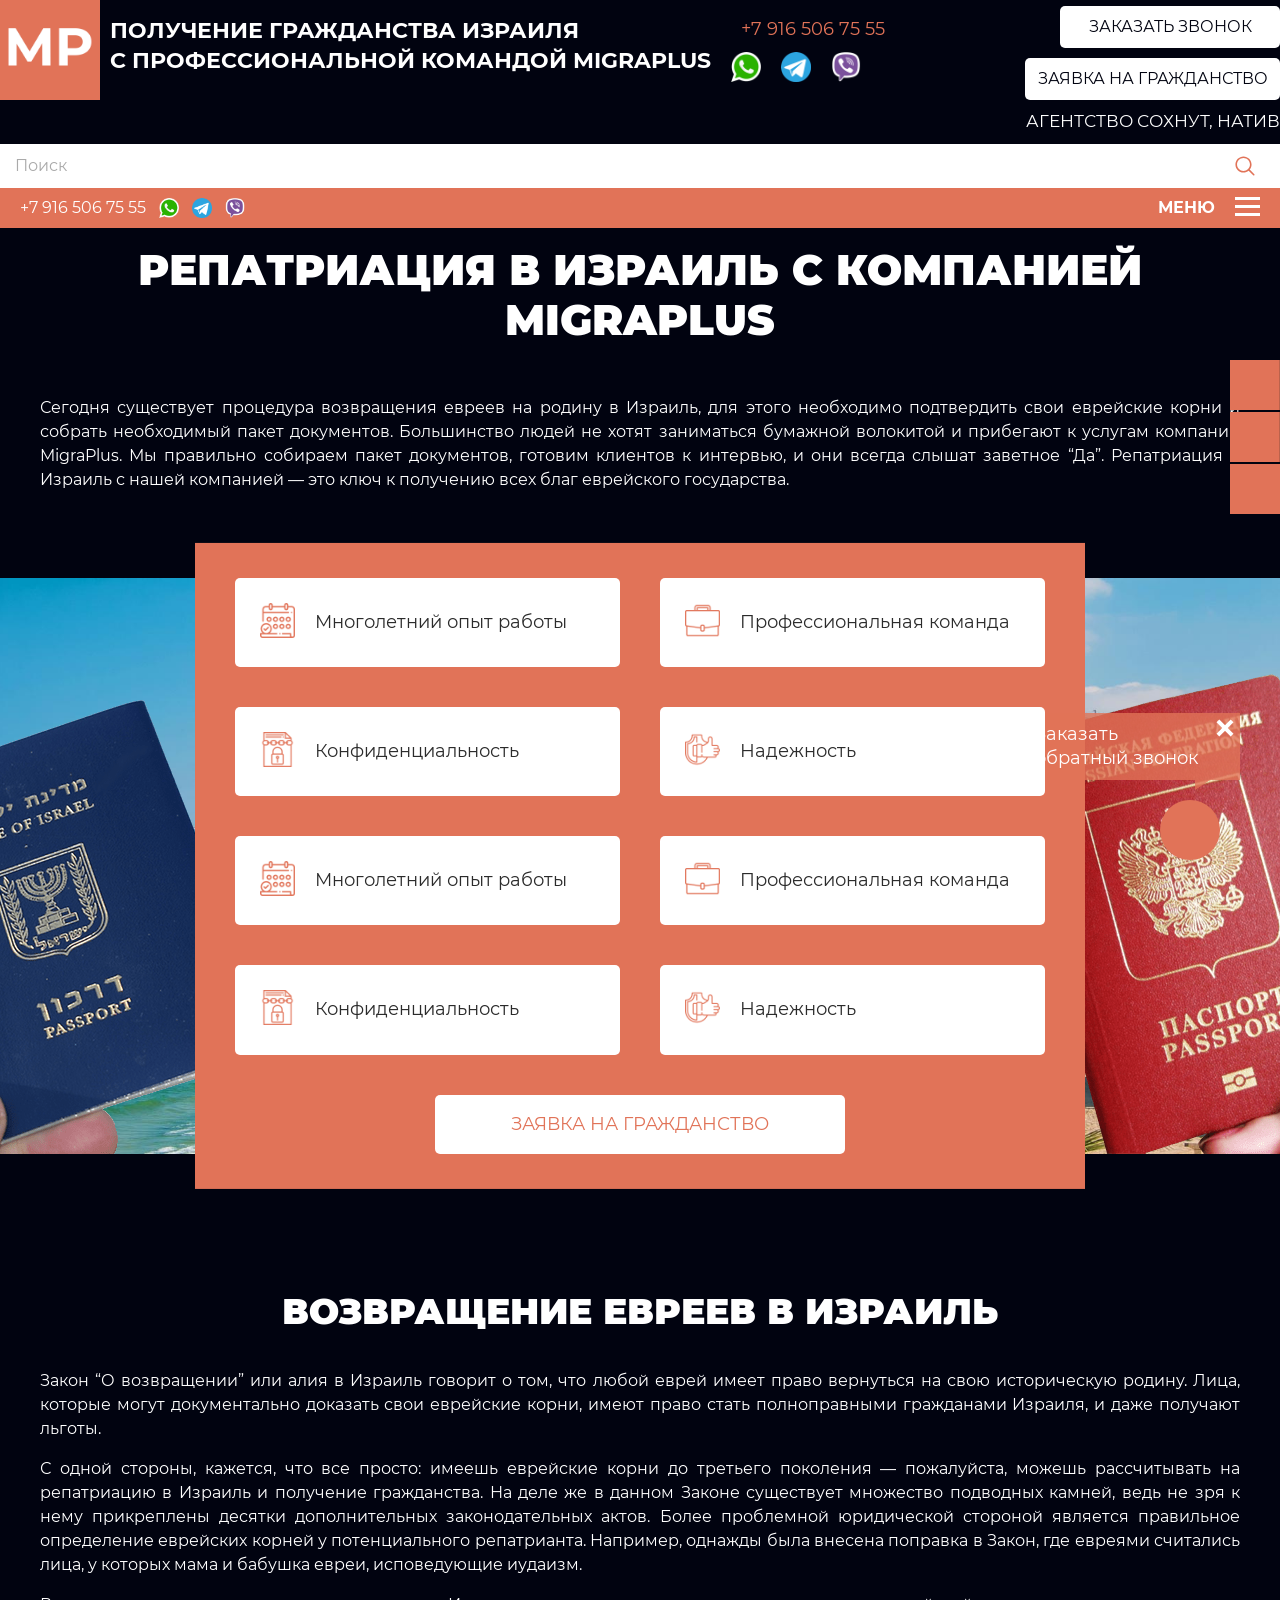
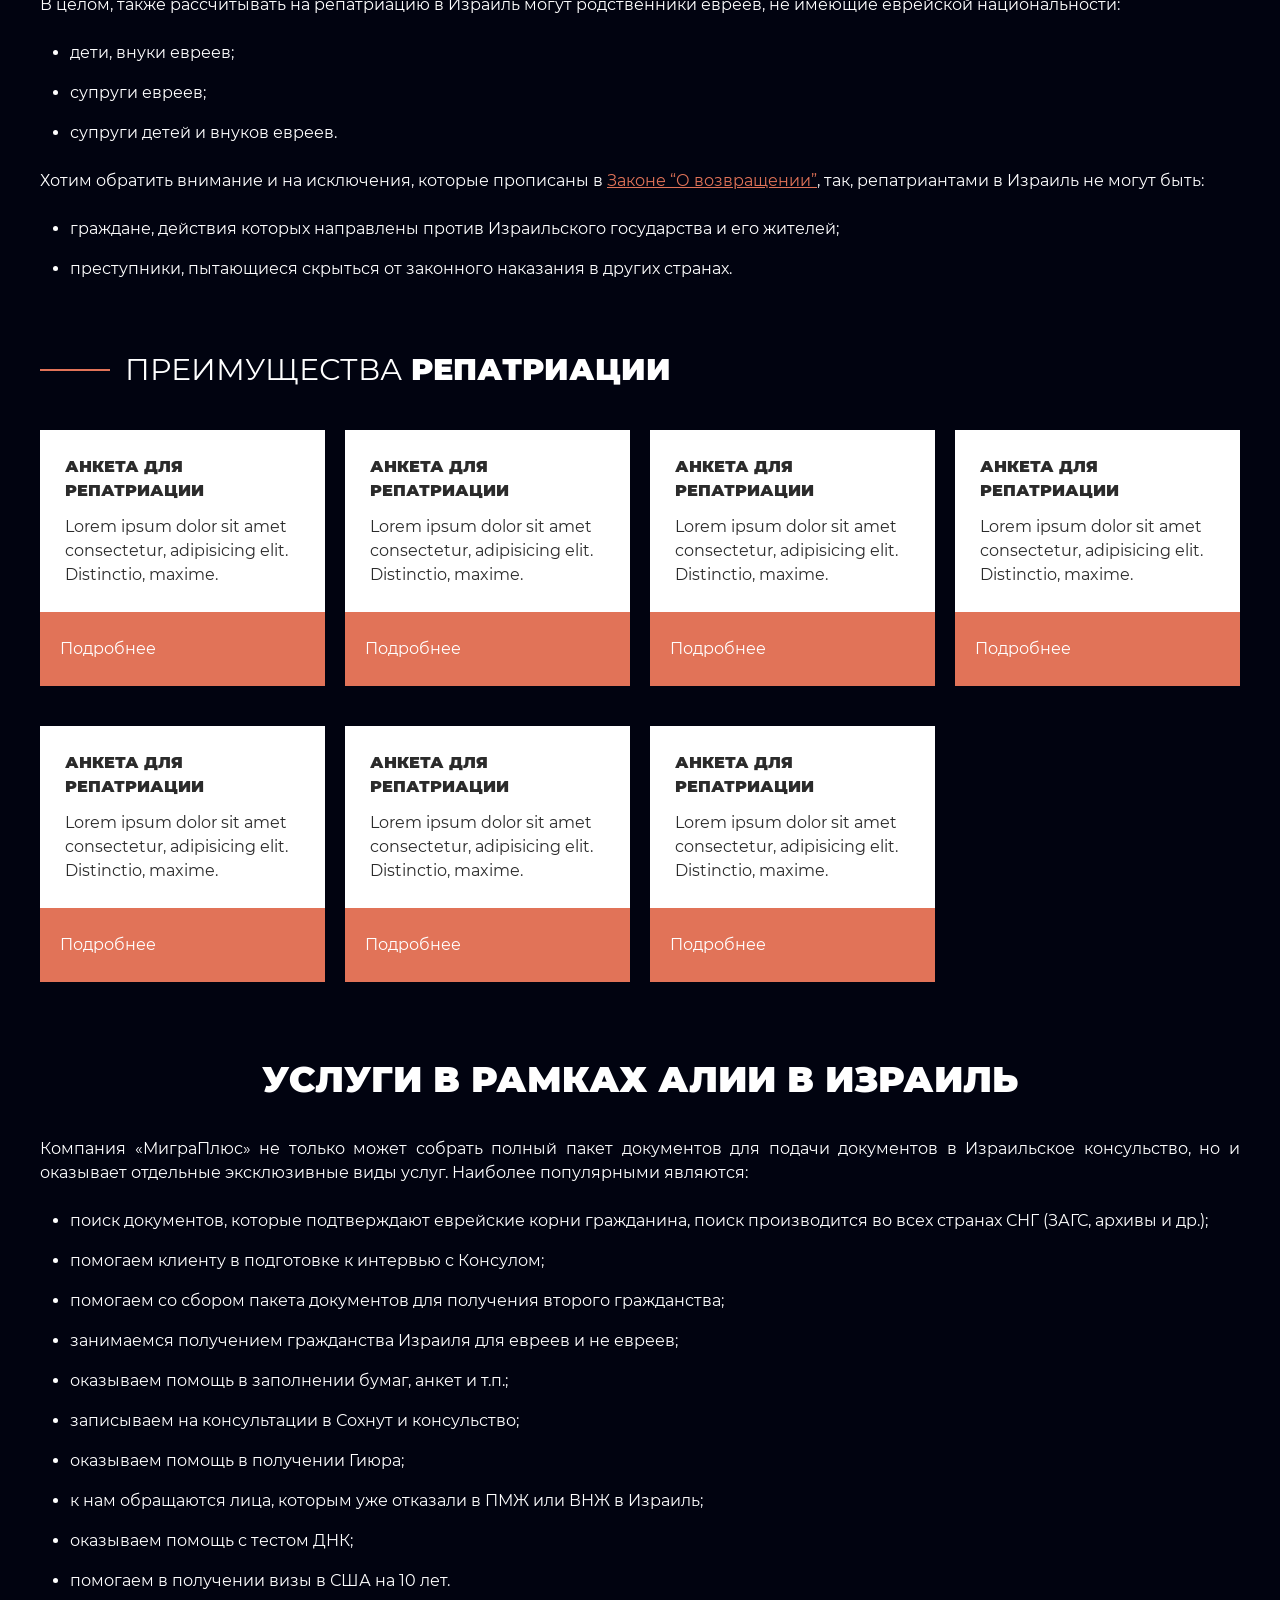
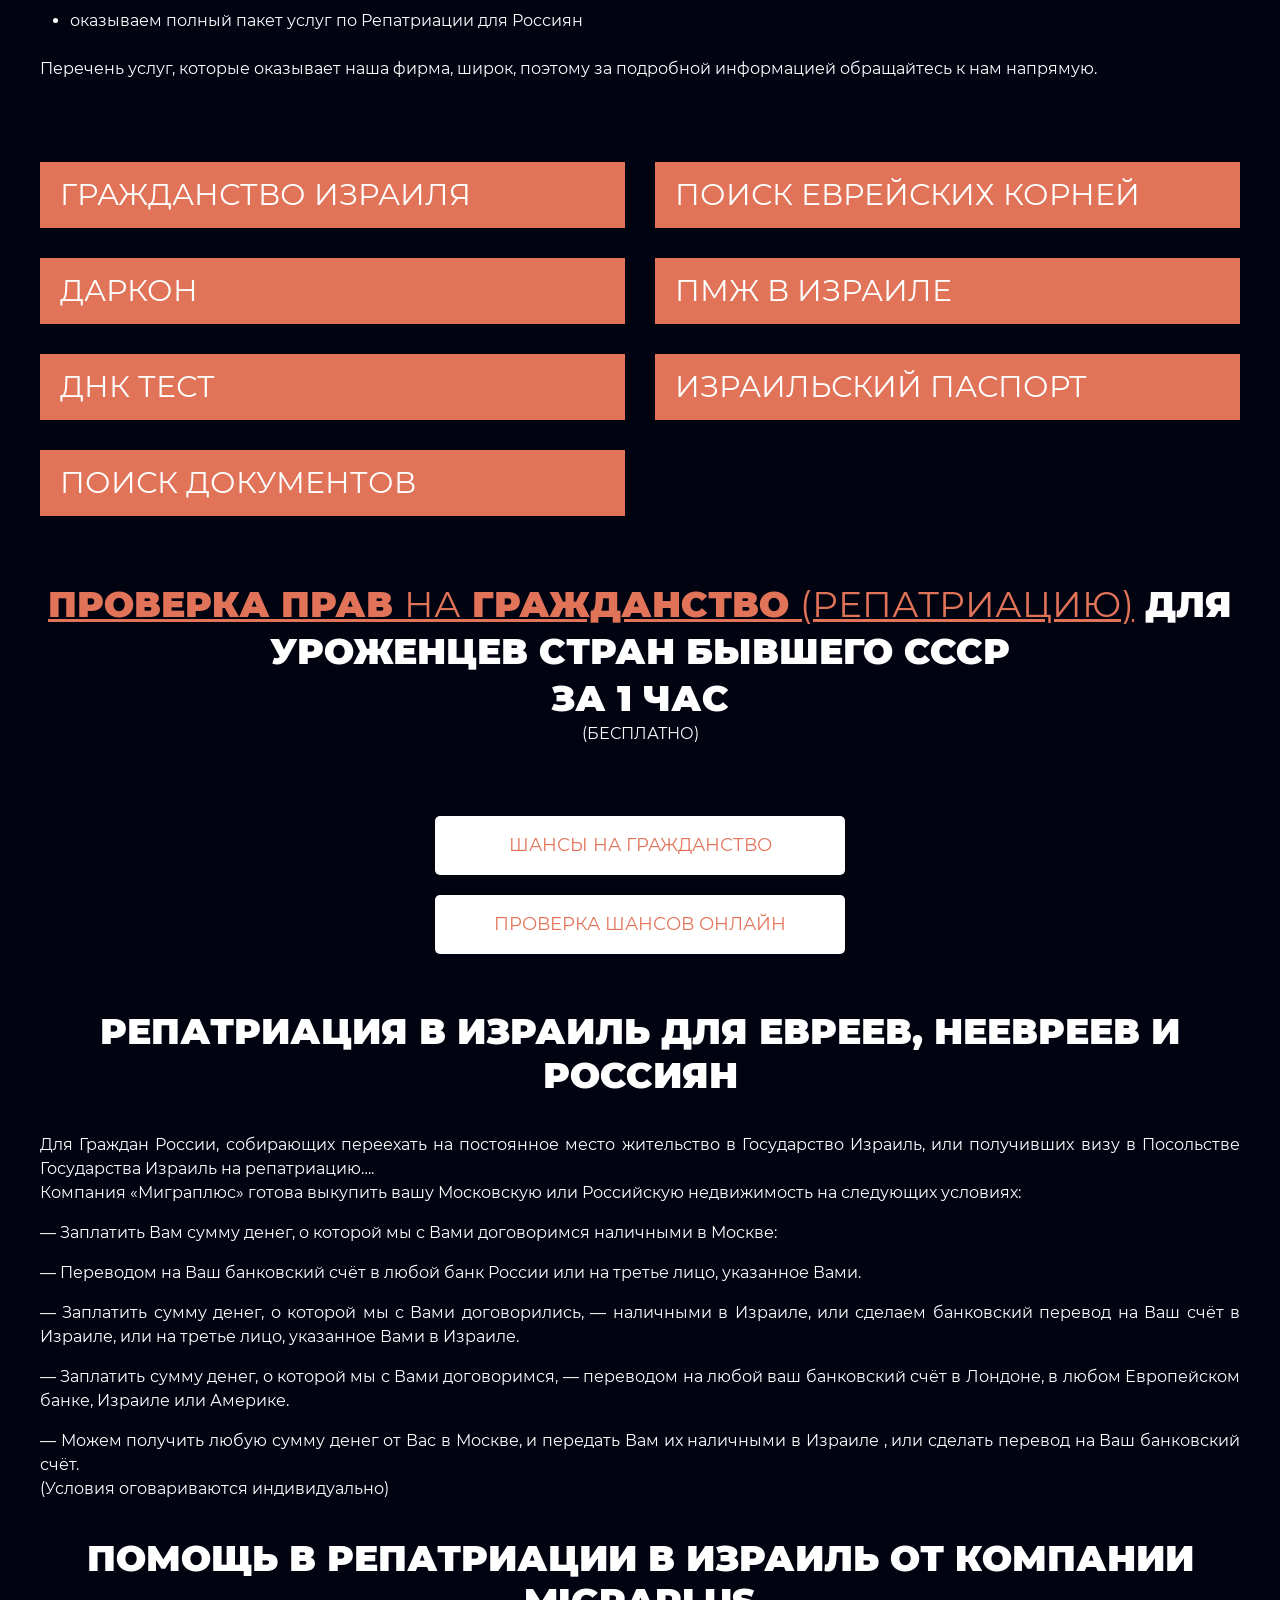
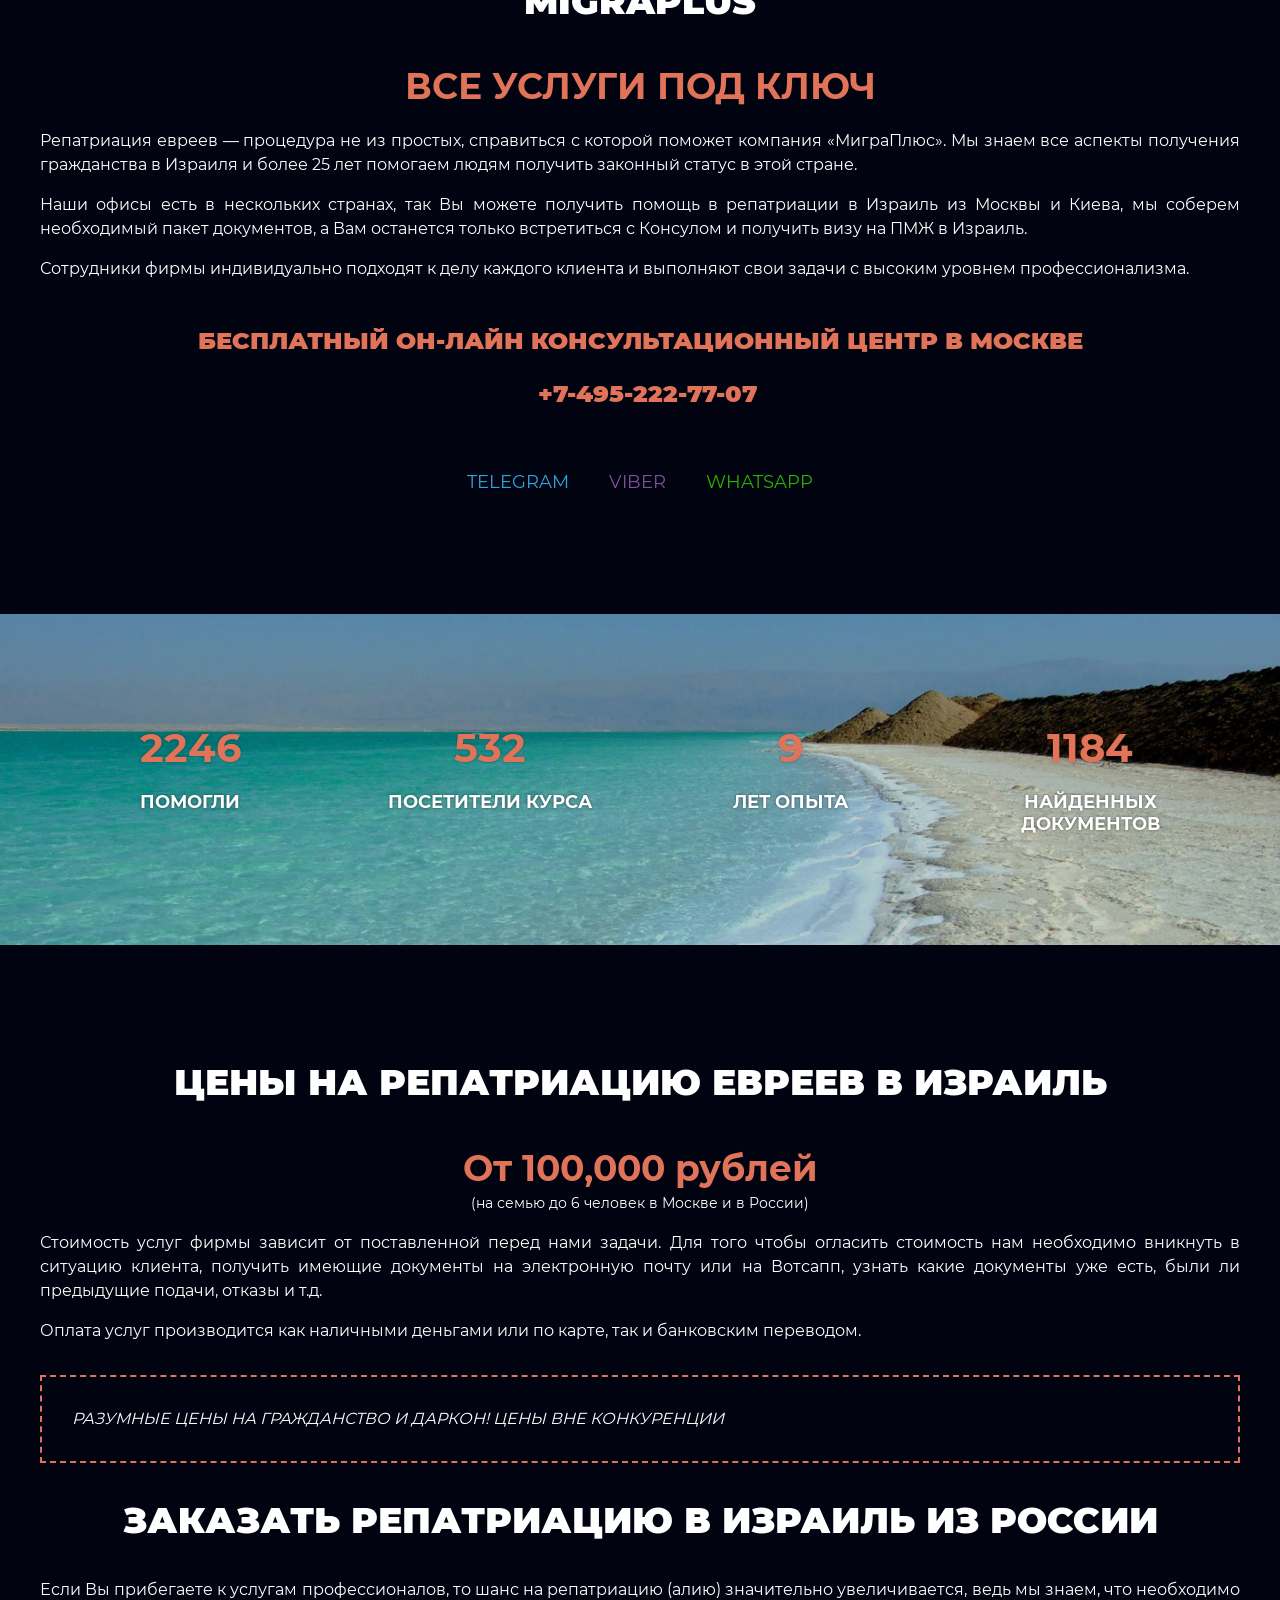
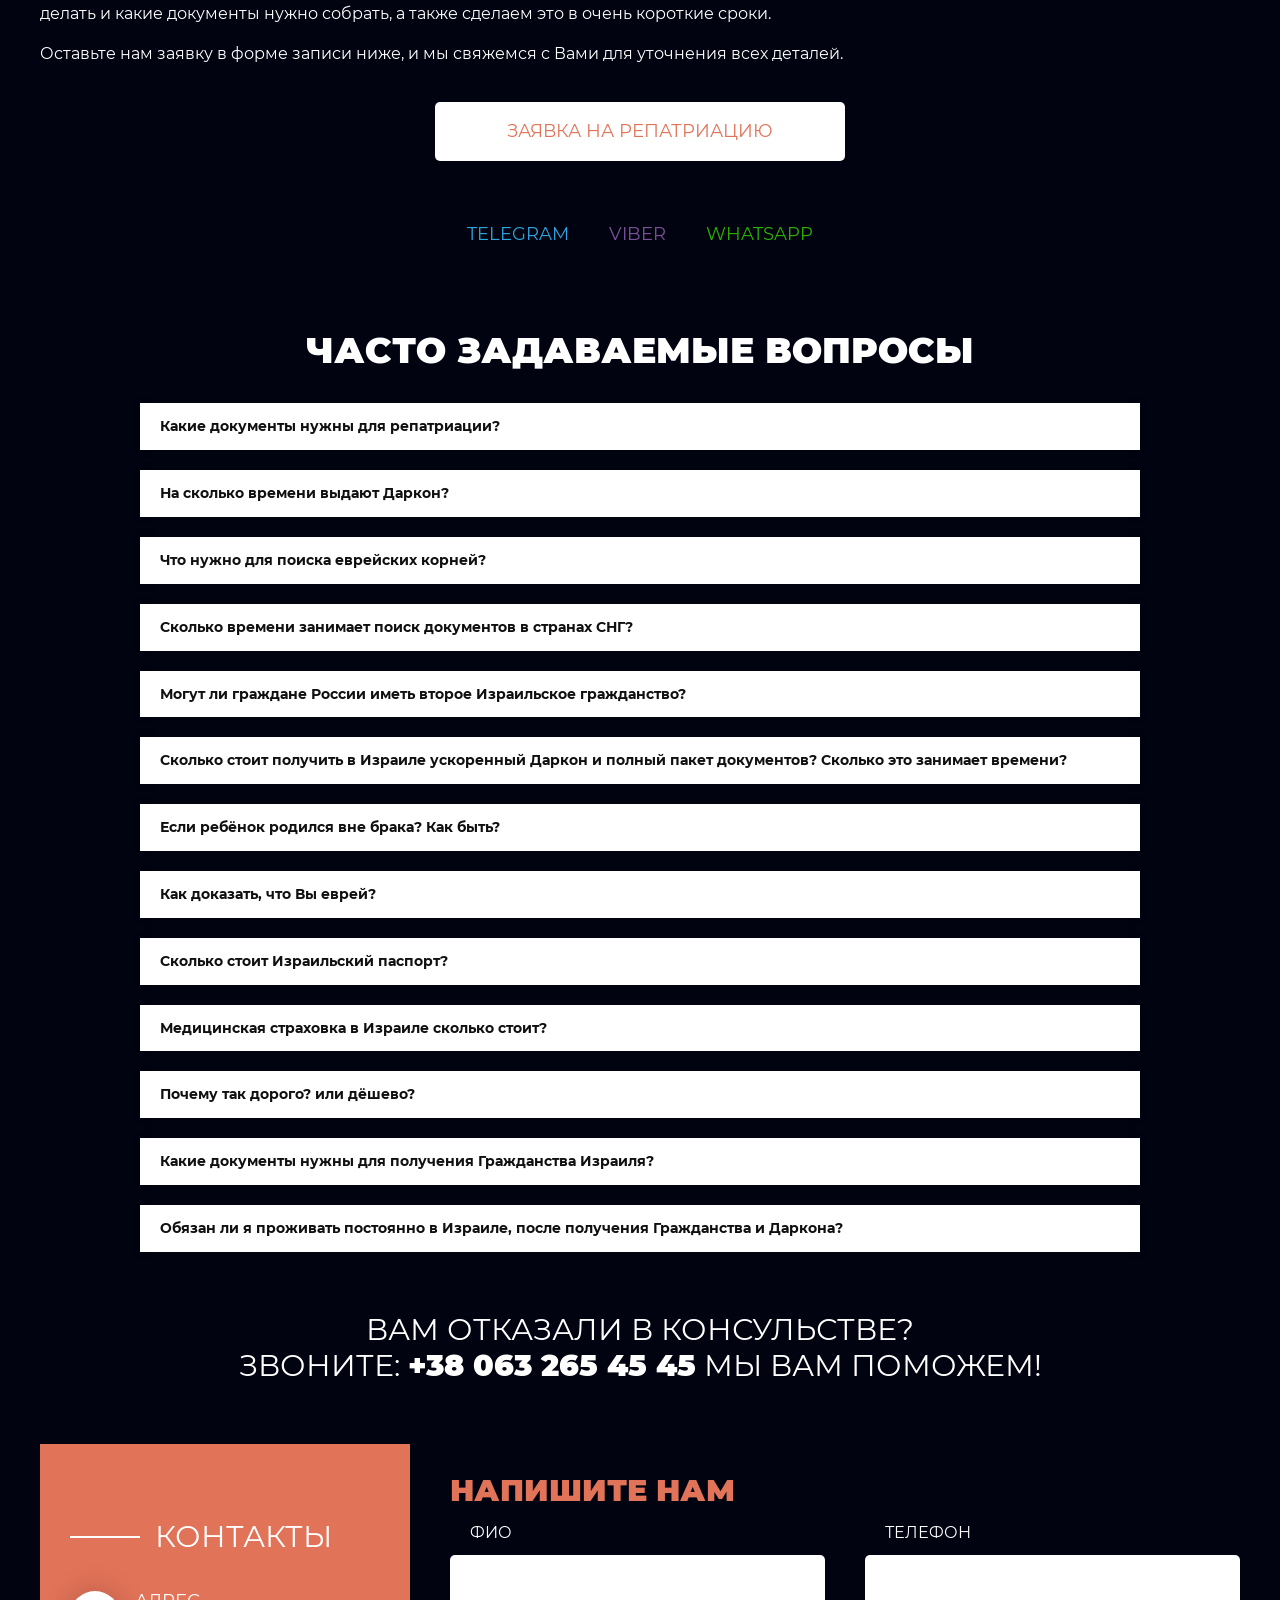
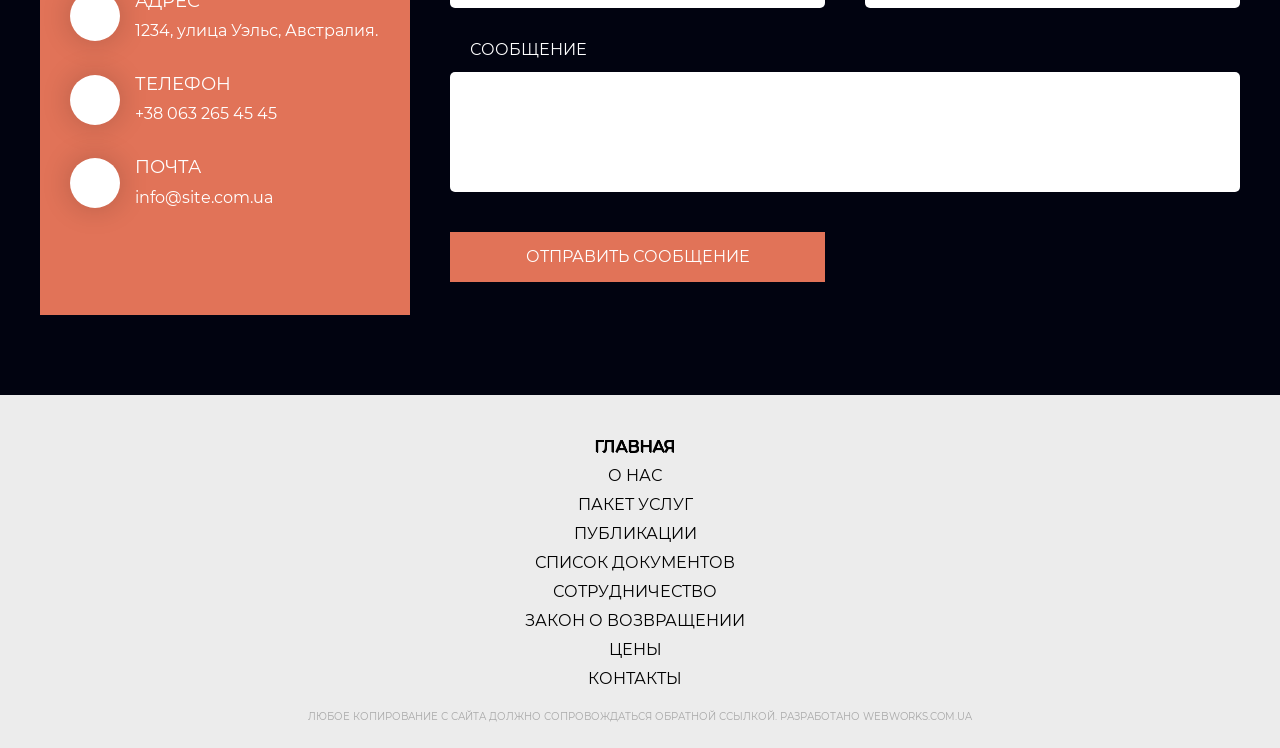
==== main-news.html @ fb709799 "update" ====
<!DOCTYPE html>
<html lang="en">
<head>
<meta charset="UTF-8">
<meta name="viewport" content="width=device-width, initial-scale=1, maximum-scale=1">
<title>Гражданство Израиля</title>
<link rel="stylesheet" href="fonts/fonts.css">
<link rel="stylesheet" href="style.css">
</head>
<body>
<header class="main-header">
    <div class="main-header--fixed">
        <div class="container container--inner header__static">
            <div class="main-header__holder">

                <div class="main-header__logo">
                    <div class="main-header__img"><img src="favicon.png" alt=""></div>
                    <div class="main-header__text">
                        <p class="main-header__title">Получение гражданства Израиля</p>
                        <p class="main-header__title">С профессиональной командой MigraPlus</p>
                    </div>
                </div>
                <div class="main-header__phone">
                    <div class="main-header__icon">
                        <div class="main-header__box">
                            <i class="fas fa-phone-alt" aria-hidden="true"></i>
                        </div>
                        <a href="" class="main-header__data">+7 916 506 75 55</a>
                    </div>
                    <div class="main-header__phone--social">
                        <a href=""><img src="img/whatsapp.png" alt="whatsapp"></a>
                        <a href=""><img src="img/telegram.png" alt="telegram"></a>
                        <a href=""><img src="img/viber.png" alt="viber"></a>
                        <!-- <p>+44-744-555-44-15</p> -->
                    </div>
                </div>
                <div class="main-header__btns">
                    <p class="main-header__subtitle mobile__visible">Агентство <a href="">сохнут</a>, <a href="">натив</a></p>
                    <button class="main-header__call">Заказать звонок</button>
                    <button class="main-header__request">Заявка на гражданство</button>
                </div>
                <div class="main-header__content">
                    <p class="main-header__subtitle mobile__hide">Агентство <a href="">сохнут</a>, <a href="">натив</a></p>
                    <form class="main-header__search">
                        <div class="main-header__search-wrap">
                            <input class="main-header__input" placeholder="Поиск" type="search" name="s" id="s">
                            <button class="main-header__search-btn"></button>
                        </div>
                        <ul class="main-header__search--list">
                            <li><a href="">Lorem ipsum dolor sit amet.</a></li>
                            <li><a href="">Lorem ipsum dolor sit amet.</a></li>
                            <li><a href="">Lorem ipsum dolor sit amet.</a></li>
                            <li><a href="">Lorem ipsum dolor sit amet.</a></li>
                            <li><a href="">Lorem ipsum dolor sit amet Lorem ipsum dolor sit amet.</a></li>
                            <li><a href="">Lorem ipsum dolor sit amet.</a></li>
                            <li><a href="">Lorem ipsum dolor sit amet.</a></li>
                            <li><a href="">Lorem ipsum dolor sit amet.</a></li>
                            <li><a href="">Lorem ipsum dolor sit amet.</a></li>
                            <li><a href="">Lorem ipsum dolor sit amet.</a></li>
                            <li><a href="">Lorem ipsum dolor sit amet.</a></li>
                        </ul>
                    </form>
                </div>

            </div>
        </div>

        <div class="main-header__navigation">
            <div class="container container--inner">
                <div class="main-header__wrap">
                    <div class="main-header__menu">
                        <div class="menu__social">
                            <a href="" class="menu__social--phone">
                                <i class="fas fa-phone-alt" aria-hidden="true"></i>
                                <span>+7 916 506 75 55</span>
                            </a>
                            <a href="" class="menu__social--mes"><img src="img/whatsapp.png" alt="whatsapp"></a>
                            <a href="" class="menu__social--mes"><img src="img/telegram.png" alt="telegram"></a>
                            <a href="" class="menu__social--mes"><img src="img/viber.png" alt="viber"></a>
                        </div>
                        <div class="mobile-wrap">
                            <p class="main-header__description">Меню</p>
                            <div class="main-nav__toggle">
                                <span class="line-burger"></span>
                            </div>
                        </div>
                        <ul class="main-header__list">
                            <!-- <li><a class="main-header__link main-header__link--active" href="">Главная</a></li> -->
                            <li><a class="main-header__link" href="">О нас</a></li>
                            <li><a class="main-header__link" href="">Услуги</a></li>
                            <li><a class="main-header__link" href="">Публикации</a></li>
                            <!-- <li><a class="main-header__link" href="">Документы</a></li> -->
                            <li><a class="main-header__link" href="">Сотрудничество</a></li>
                            <!-- <li><a class="main-header__link" href="">Закон о возвращении</a></li> -->
                            <li><a class="main-header__link" href="">Цены</a></li>
                            <li><a class="main-header__link" href="">Информация</a></li>
                            <li><a class="main-header__link" href="">Контакты</a></li>
                        </ul>
                    </div>
                </div>
                <!--end main-header__wrap-->
            </div>
        </div>
    </div>
    
    <!--end main-header__navigation-->
</header>
<div class="data">
    <div class="container container--inner">
        <h1>Репатриация в Израиль с компанией Migraplus</h1>
    </div>
    <div class="container container--text">
        <div class="editor">
            <p>Сегодня существует процедура возвращения евреев на родину в Израиль, для этого необходимо подтвердить свои еврейские корни и собрать необходимый пакет документов. Большинство людей не хотят заниматься бумажной волокитой и прибегают к услугам компании MigraPlus. Мы правильно собираем пакет документов, готовим клиентов к интервью, и они всегда слышат заветное “Да”. Репатриация в Израиль с нашей компанией — это ключ к получению всех благ еврейского государства.</p>
        </div>
    </div>
    <div class="container container--inner">
        <div class="data__bg" style="background-image: url(img/data.jpg);">
            <div class="container container--data">
                <div class="data__inner">
                    <div class="data__content">
                        <div class="data__wrap">
                            <div class="data__item">
                                <div class="data__icon">
                                    <img src="img/icons/calendar.png" alt="">
                                </div>
                                <h4 class="data__subtitle">Многолетний опыт работы</h4>
                            </div>
                            <div class="data__item">
                                <div class="data__icon">
                                    <img src="img/icons/work.png" alt="">
                                </div>
                                <h4 class="data__subtitle">Профессиональная команда</h4>
                            </div>
                            <div class="data__item">
                                <div class="data__icon">
                                    <img src="img/icons/secret.png" alt="">
                                </div>
                                <h4 class="data__subtitle">Конфиденциальность</h4>
                            </div>
                            <div class="data__item">
                                <div class="data__icon">
                                    <img src="img/icons/trust.png" alt="">
                                </div>
                                <h4 class="data__subtitle">Надежность</h4>
                            </div>
                            <div class="data__item">
                                <div class="data__icon">
                                    <img src="img/icons/calendar.png" alt="">
                                </div>
                                <h4 class="data__subtitle">Многолетний опыт работы</h4>
                            </div>
                            <div class="data__item">
                                <div class="data__icon">
                                    <img src="img/icons/work.png" alt="">
                                </div>
                                <h4 class="data__subtitle">Профессиональная команда</h4>
                            </div>
                            <div class="data__item">
                                <div class="data__icon">
                                    <img src="img/icons/secret.png" alt="">
                                </div>
                                <h4 class="data__subtitle">Конфиденциальность</h4>
                            </div>
                            <div class="data__item">
                                <div class="data__icon">
                                    <img src="img/icons/trust.png" alt="">
                                </div>
                                <h4 class="data__subtitle">Надежность</h4>
                            </div>
                        </div>
                        <!--end data__wrap-->
                        <button class="data__btn btn-national">Заявка на гражданство</button>
                    </div>
                    <!--data__content-->
                </div>
            </div>
        </div>
    </div>
</div>
<div class="info">
    <div class="container">
        <div class="editor">
            <h2>Возвращение евреев в Израиль</h2>
            <p>Закон “О возвращении” или алия в Израиль говорит о том, что любой еврей имеет право вернуться на свою историческую родину. Лица, которые могут документально доказать свои еврейские корни, имеют право стать полноправными гражданами Израиля, и даже получают льготы.</p>
            <p>С одной стороны, кажется, что все просто: имеешь еврейские корни до третьего поколения — пожалуйста, можешь рассчитывать на репатриацию в Израиль и получение гражданства. На деле же в данном Законе существует множество подводных камней, ведь не зря к нему прикреплены десятки дополнительных законодательных актов. Более проблемной юридической стороной является правильное определение еврейских корней у потенциального репатрианта. Например, однажды была внесена поправка в Закон, где евреями считались лица, у которых мама и бабушка евреи, исповедующие иудаизм.</p>
            <p>В целом, также рассчитывать на репатриацию в Израиль могут родственники евреев, не имеющие еврейской национальности:</p>
            <ul>
                <li>дети, внуки евреев;</li>
                <li>супруги евреев;</li>
                <li>супруги детей и внуков евреев.</li>
            </ul>
            <p>Хотим обратить внимание и на исключения, которые прописаны в <a href="http://migranew/zakon-o-vozvrashhenii/">Законе “О возвращении”</a>, так, репатриантами в Израиль не могут быть:</p>
            <ul>
                <li>граждане, действия которых направлены против Израильского государства и его жителей;</li>
                <li>преступники, пытающиеся скрыться от законного наказания в других странах.</li>
            </ul>
        </div>
    </div>
</div>
<div class="features">
    <div class="container">
        <div class="features__title"><span>Преимущества</span> репатриации</div>
        <div class="features__wrap">
            <a href="#" class="features__item">
                <div class="features__box">
                    <p class="features__subtitle">Анкета для репатриации</p>
                    <div class="features__desc">
                        <p>Lorem ipsum dolor sit amet consectetur, adipisicing elit. Distinctio, maxime.</p>
                    </div>
                </div>
                <div class="features__content">
                    <p>Подробнее</p>
                </div>
            </a>
            <a href="#" class="features__item">
                <div class="features__box">
                    <p class="features__subtitle">Анкета для репатриации</p>
                    <div class="features__desc">
                        <p>Lorem ipsum dolor sit amet consectetur, adipisicing elit. Distinctio, maxime.</p>
                    </div>
                </div>
                <div class="features__content">
                    <p>Подробнее</p>
                </div>
            </a>
            <a href="#" class="features__item">
                <div class="features__box">
                    <p class="features__subtitle">Анкета для репатриации</p>
                    <div class="features__desc">
                        <p>Lorem ipsum dolor sit amet consectetur, adipisicing elit. Distinctio, maxime.</p>
                    </div>
                </div>
                <div class="features__content">
                    <p>Подробнее</p>
                </div>
            </a>
            <a href="#" class="features__item">
                <div class="features__box">
                    <p class="features__subtitle">Анкета для репатриации</p>
                    <div class="features__desc">
                        <p>Lorem ipsum dolor sit amet consectetur, adipisicing elit. Distinctio, maxime.</p>
                    </div>
                </div>
                <div class="features__content">
                    <p>Подробнее</p>
                </div>
            </a>
            <a href="#" class="features__item">
                <div class="features__box">
                    <p class="features__subtitle">Анкета для репатриации</p>
                    <div class="features__desc">
                        <p>Lorem ipsum dolor sit amet consectetur, adipisicing elit. Distinctio, maxime.</p>
                    </div>
                </div>
                <div class="features__content">
                    <p>Подробнее</p>
                </div>
            </a>
            <a href="#" class="features__item">
                <div class="features__box">
                    <p class="features__subtitle">Анкета для репатриации</p>
                    <div class="features__desc">
                        <p>Lorem ipsum dolor sit amet consectetur, adipisicing elit. Distinctio, maxime.</p>
                    </div>
                </div>
                <div class="features__content">
                    <p>Подробнее</p>
                </div>
            </a>
            <a href="#" class="features__item">
                <div class="features__box">
                    <p class="features__subtitle">Анкета для репатриации</p>
                    <div class="features__desc">
                        <p>Lorem ipsum dolor sit amet consectetur, adipisicing elit. Distinctio, maxime.</p>
                    </div>
                </div>
                <div class="features__content">
                    <p>Подробнее</p>
                </div>
            </a>
        </div>
        <!--end features__wrap-->
    </div>
</div>
<div class="info">
    <div class="container">
        <div class="editor">
            <h2>Услуги в рамках Алии в Израиль</h2>
            <p><span style="font-size: 16px;">Компания &#171;МиграПлюс&#187; не только может собрать полный пакет документов для подачи документов в Израильское консульство, но и оказывает отдельные эксклюзивные виды услуг. Наиболее популярными являются:</span></p>
            <ul>
                <li><span style="font-size: 16px;">поиск документов, которые подтверждают еврейские корни гражданина, поиск производится во всех странах СНГ (ЗАГС, архивы и др.);</span></li>
                <li><span style="font-size: 16px;">помогаем клиенту в подготовке к интервью с Консулом;</span></li>
                <li><span style="font-size: 16px;">помогаем со сбором пакета документов для получения второго гражданства;</span></li>
                <li><span style="font-size: 16px;">занимаемся получением гражданства Израиля для евреев и не евреев;</span></li>
                <li><span style="font-size: 16px;">оказываем помощь в заполнении бумаг, анкет и т.п.;</span></li>
                <li><span style="font-size: 16px;">записываем на консультации в Сохнут и консульство;</span></li>
                <li><span style="font-size: 16px;">оказываем помощь в получении Гиюра;</span></li>
                <li><span style="font-size: 16px;">к нам обращаются лица, которым уже отказали в ПМЖ или ВНЖ в Израиль;</span></li>
                <li><span style="font-size: 16px;">оказываем помощь с тестом ДНК;</span></li>
                <li><span style="font-size: 16px;">помогаем в получении визы в США на 10 лет.</span></li>
                <li>оказываем полный пакет услуг по Репатриации для Россиян</li>
            </ul>
            <p><span style="font-size: 16px;">Перечень услуг, которые оказывает наша фирма, широк, поэтому за подробной информацией обращайтесь к нам напрямую.</span></p>
        </div>
    </div>
</div>
<div class="pages">
    <div class="container">
        <div class="pages__wrap">
            <a href="" class="pages__link">Гражданство Израиля</a>
            <a href="" class="pages__link">Поиск еврейских корней</a>
            <a href="" class="pages__link">Даркон</a>
            <a href="" class="pages__link">ПМЖ в Израиле</a>
            <a href="" class="pages__link">ДНК тест</a>
            <a href="" class="pages__link">Израильский паспорт</a>
            <a href="" class="pages__link">Поиск документов</a>
        </div>
    </div>
</div>
<div class="features">
    <div class="container">
        <div class="content__title"><a href="http://migranew/proverka-prav-na-repatriaciju/">ПРОВЕРКА ПРАВ <span>на</span> ГРАЖДАНСТВО <span>(репатриацию)</a> для уроженцев стран бывшего СССР</span><br>ЗА 1 ЧАС</div>
        <p class="features__free">(бесплатно)</p>
        <button class="data__btn btn-national content__btn">Шансы на гражданство</button>
        <button class="data__btn btn-national content__btn">Проверка шансов онлайн</button>
    </div>
</div>
<div class="info">
    <div class="container">
        <div class="editor">
            <h2>Репатриация в Израиль для евреев, неевреев и Россиян</h2>
            <p>Для Граждан России, собирающих переехать на постоянное место жительство в Государство Израиль, или получивших визу в Посольстве Государства Израиль на репатриацию&#8230;.<br />
            Компания &#171;Миграплюс&#187; готова выкупить вашу Московскую или Российскую недвижимость на следующих условиях:</p>
            <p>&#8212; Заплатить Вам сумму денег, о которой мы с Вами договоримся наличными в Москве:</p>
            <p>&#8212; Переводом на Ваш банковский счёт в любой банк России или на третье лицо, указанное Вами.</p>
            <p>&#8212; Заплатить сумму денег, о которой мы с Вами договорились, &#8212; наличными в Израиле, или сделаем банковский перевод на Ваш счёт в Израиле, или на третье лицо, указанное Вами в Израиле.</p>
            <p>&#8212; Заплатить сумму денег, о которой мы с Вами договоримся, &#8212; переводом на любой ваш банковский счёт в Лондоне, в любом Европейском банке, Израиле или Америке.</p>
            <p>&#8212; Можем получить любую сумму денег от Вас в Москве, и передать Вам их наличными в Израиле , или сделать перевод на Ваш банковский счёт.<br />
            (Условия оговариваются индивидуально)</p>
            <h2>Помощь в репатриации в Израиль от компании MigraPlus</h2>
            <p style="text-align: center;"><span style="font-size: 36px; color: #e17358;"><strong>ВСЕ УСЛУГИ ПОД КЛЮЧ</strong></span></p>
            <p>Репатриация евреев &#8212; процедура не из простых, справиться с которой поможет компания «МиграПлюс». Мы знаем все аспекты получения гражданства в Израиля и более 25 лет помогаем людям получить законный статус в этой стране.</p>
            <p>Наши офисы есть в нескольких странах, так Вы можете получить помощь в репатриации в Израиль из Москвы и Киева, мы соберем необходимый пакет документов, а Вам останется только встретиться с Консулом и получить визу на ПМЖ в Израиль.</p>
            <p>Сотрудники фирмы индивидуально подходят к делу каждого клиента и выполняют свои задачи с высоким уровнем профессионализма.</p>
        </div>
    </div>
</div>
<div class="info">
    <div class="container">
        <div class="texty">
            <p class="texty-title">Бесплатный ОН-ЛАЙН консультационный центр в Москве</p>
            <p class="texty-phone"><a href="https://api.whatsapp.com/send?phone=+74952227707" ><i class="fas fa-phone-alt" aria-hidden="true"></i>+7-495-222-77-07</a></p>
            <div class="social__wrap social__wrap--block">
                <a href="" class="social__item social__telegram">
                    <div class="social__box">
                        <i class="fab fa-telegram-plane"></i>
                    </div>
                    <p class="social__title">Telegram</p>
                </a>
                <a href="" class="social__item social__viber">
                    <div class="social__box">
                        <i class="fab fa-viber"></i>
                    </div>
                    <p class="social__title">Viber</p>
                </a>
                <a href="" class="social__item social__whatsapp">
                    <div class="social__box">
                        <i class="fab fa-whatsapp"></i>
                    </div>
                    <p class="social__title">Whatsapp</p>
                </a>
            </div>
        </div>
    </div>
</div>
<div class="numbers">
    <div class="container container--inner">
        <div class="numbers__bg" style="background-image: url(img/sea_bg.jpg);">
            <div class="container">
                <div class="numbers__wrap">
                    <div class="numbers__item">
                        <p class="numbers__num" data-num="6238">0</p>
                        <p class="numbers__text">Помогли</p>
                    </div>
                    <div class="numbers__item">
                        <p class="numbers__num" data-num="1477">0</p>
                        <p class="numbers__text">Посетители курса</p>
                    </div>
                    <div class="numbers__item">
                        <p class="numbers__num" data-num="25">0</p>
                        <p class="numbers__text">Лет опыта</p>
                    </div>
                    <div class="numbers__item">
                        <p class="numbers__num" data-num="3289">0</p>
                        <p class="numbers__text">Найденных документов</p>
                    </div>
                </div>
            </div>
        </div>
    </div>
</div>
<div class="info">
    <div class="container">
        <div class="editor">
            <h2>Цены на репатриацию евреев в Израиль</h2>
            <p style="text-align: center;"><span style="font-size: 36px; color: #e17358;"><strong>От 100,000 рублей </strong></span></p>
            <p style="text-align: center; margin-top: -20px;"><span style="font-size: 14px;"> (на семью до 6 человек в Москве и в России)</span></p>
            <p>Стоимость услуг фирмы зависит от поставленной перед нами задачи. Для того чтобы огласить стоимость нам необходимо вникнуть в ситуацию клиента, получить имеющие документы на электронную почту или на Вотсапп, узнать какие документы уже есть, были ли предыдущие подачи, отказы и т.д.</p>
            <p>Оплата услуг производится как наличными деньгами или по карте, так и банковским переводом.</p>
            <blockquote><p>РАЗУМНЫЕ ЦЕНЫ НА ГРАЖДАНСТВО И ДАРКОН! ЦЕНЫ ВНЕ КОНКУРЕНЦИИ</p></blockquote>
            <h2>Заказать репатриацию в Израиль из России</h2>
            <p>Если Вы прибегаете к услугам профессионалов, то шанс на репатриацию (алию) значительно увеличивается, ведь мы знаем, что необходимо делать и какие документы нужно собрать, а также сделаем это в очень короткие сроки.</p>
            <p>Оставьте нам заявку в форме записи ниже, и мы свяжемся с Вами для уточнения всех деталей.</p>
        </div>
        <button class="rep__btn btn-national">Заявка на репатриацию</button>
        <div class="social__wrap social__wrap--block">
            <a href="" class="social__item social__telegram">
                <div class="social__box">
                    <i class="fab fa-telegram-plane"></i>
                </div>
                <p class="social__title">Telegram</p>
            </a>
            <a href="" class="social__item social__viber">
                <div class="social__box">
                    <i class="fab fa-viber"></i>
                </div>
                <p class="social__title">Viber</p>
            </a>
            <a href="" class="social__item social__whatsapp">
                <div class="social__box">
                    <i class="fab fa-whatsapp"></i>
                </div>
                <p class="social__title">Whatsapp</p>
            </a>
        </div>
    </div>
</div>
<div class="faq">
    <div class="container">
        <div class="faq-block">
            <div class="faq-title">
                <h2>ЧАСТО ЗАДАВАЕМЫЕ ВОПРОСЫ</h2>
            </div>
            <div class="faq-items">
                <div class="faq-item">
                    <div class="faq-item-header">
                        <div class="faq-item-title">
                            <p>Какие документы нужны для репатриации?</p>
                        </div>
                    </div>
                    <div class="faq-item-body">
                        <div class="faq-item-desc editor">
                            <p>1. Свидетельства  о рождении/ браке/ разводе/ смерти/ усыновлении или удочерении/ перемене имени  или  фамилии:<br />
                                -Ваши<br />
                                -Ваших  родителей<br />
                                -Ваших  бабушек  и дедушек<br />
                                2. Военный  билет, трудовая  книга,  выписки из  синагог , домовых книг,  Красного  Креста, дипломы  об образовании.
                            </p>
                        </div>
                    </div>
                </div>
                <div class="faq-item">
                    <div class="faq-item-header">
                        <div class="faq-item-title">
                            <p>На сколько времени выдают Даркон?</p>
                        </div>
                    </div>
                    <div class="faq-item-body">
                        <div class="faq-item-desc editor">
                            <p>С 3 декабря 2020 года , Даркон  Новым репатриантам , выдают сроком на один год.</p>
                        </div>
                    </div>
                </div>
                <div class="faq-item">
                    <div class="faq-item-header">
                        <div class="faq-item-title">
                            <p>Что нужно для поиска еврейских корней?</p>
                        </div>
                    </div>
                    <div class="faq-item-body">
                        <div class="faq-item-desc editor">
                            <p>Нужна нотариальная доверенность , заверенная  печатью апостил,   копии  всех Ваших   документов ( рождение,  брак,  развод,  смерть) от заказчика  до  ищущего Вами  человека....</p>
                        </div>
                    </div>
                </div>
                <div class="faq-item">
                    <div class="faq-item-header">
                        <div class="faq-item-title">
                            <p>Сколько  времени занимает  поиск документов  в  странах СНГ?</p>
                        </div>
                    </div>
                    <div class="faq-item-body">
                        <div class="faq-item-desc editor">
                            <p>Поиск  документов в странах  СНГ занимает  от  45  до  180 дней.<br />
                                Срочный  поиск документов  занимает  от 30  до  60  дней.
                            </p>
                        </div>
                    </div>
                </div>
                <div class="faq-item">
                    <div class="faq-item-header">
                        <div class="faq-item-title">
                            <p>Могут  ли  граждане России  иметь  второе Израильское гражданство?</p>
                        </div>
                    </div>
                    <div class="faq-item-body">
                        <div class="faq-item-desc editor">
                            <p>Да!  Могут!<br />
                                Граждане  России, получившие  Гражданство Израиля,  будут  обладать двумя  паспортами: России  и  Израиля,  и смогут  посещать  без виз 161  страну  мира.
                            </p>
                        </div>
                    </div>
                </div>
                <div class="faq-item">
                    <div class="faq-item-header">
                        <div class="faq-item-title">
                            <p>Сколько  стоит получить  в  Израиле ускоренный  Даркон  и полный  пакет документов? Сколько это занимает времени?</p>
                        </div>
                    </div>
                    <div class="faq-item-body">
                        <div class="faq-item-desc editor">
                            <p>Оформить   весть   пакет документов   в   Израиле , занимает   от  2   до   4 рабочих   дней.<br />
                                Получить   на   руки  Даркон   и   теудат   зеут, занимает  от 7  до  14 дней.<br />
                                Если  у  Вас  нет  времени  находиться  в  Израиле  две  недели, - мы  получим  и доставим  Ваши документы в Москву.
                            </p>
                            <p>Стоимость ускоренного получения Даркона и всего пакета документов и  vip сопровождения в Израиле,  составляет  150,000 рублей.</p>
                        </div>
                    </div>
                </div>
                <div class="faq-item">
                    <div class="faq-item-header">
                        <div class="faq-item-title">
                            <p>Если ребёнок родился вне брака? Как быть?</p>
                        </div>
                    </div>
                    <div class="faq-item-body">
                        <div class="faq-item-desc editor">
                            <p>Если  ваши  родители живы, -  можно  сделать анализ   ДНК .<br />
                                Консульство   Израиля, принимает   только  анализ   ДНК ,  сделанный в  Израиле( Для  этого необходимо  разрешение Израильского  суда  по семейным  вопросам...)<br />
                                Пробы  можно  сдать в Израиле ,  а  так  же  в Посольстве  Израиля в Москве.
                            </p>
                        </div>
                    </div>
                </div>
                <div class="faq-item">
                    <div class="faq-item-header">
                        <div class="faq-item-title">
                            <p>Как доказать, что Вы еврей?</p>
                        </div>
                    </div>
                    <div class="faq-item-body">
                        <div class="faq-item-desc editor">
                            <p>Евреем  считается  тот, кого  родила  еврейская женщина,  или  тот,  кто прошел  Гиюр.<br />
                                Что бы доказать Еврейство,- вы должны предоставить документы 1930-1990 годов, времён СССР, ( рождение, брак, развод, смерть) что вас, или ваших родителей, или ваших бабушек и дедушек,  или ваших прабабушек и прадедушек  -  родила еврейская  женщина  в браке!
                            </p>
                        </div>
                    </div>
                </div>
                <div class="faq-item">
                    <div class="faq-item-header">
                        <div class="faq-item-title">
                            <p>Сколько стоит Израильский паспорт?</p>
                        </div>
                    </div>
                    <div class="faq-item-body">
                        <div class="faq-item-desc editor">
                            <p>Израильский загранпаспорт  на  10 лет, стоит  в  районе 280 Израильских шекеля.<br />
                                Это  государственная пошлина.....<br />
                                А  вообще,  разные  люди его  оценивают  по- разному:
                            </p>
                            <p>- Кто- то  хочет жить в цивилизованной  стране<br />
                                - Кто- то хочет учить своих детей в Университетах и институтах Израиля<br />
                                - Кто- то хочет получать высококачественную медицинскую помощь<br />
                                - Кто- то хочет путешествовать по всему миру без визы<br />
                                - Кто- то прячется от правосудия в стране исхода<br />
                                - Кто- то хочет открывать компании и банковские счета по израильскому паспорту<br />
                                - Кто- то  хочет приобрести недвижимость  в  Израиле
                            </p>
                            <p>Как  один  человек  сказал:  Этому  паспорту ЦЕНЫ НЕТ......</p>
                        </div>
                    </div>
                </div>
                <div class="faq-item">
                    <div class="faq-item-header">
                        <div class="faq-item-title">
                            <p>Медицинская страховка в Израиле сколько стоит?</p>
                        </div>
                    </div>
                    <div class="faq-item-body">
                        <div class="faq-item-desc editor">
                            <p>Для новых репатриантов, первые  пол  года, медицинская страховка- бесплатная.<br />
                                Через  пол  года,  все зависит  от  того,  какую программу  вы  выберете, и  будете  ли  Вы проживать  в  Израиле или  в любой другой стране.
                            </p>
                        </div>
                    </div>
                </div>
                <div class="faq-item">
                    <div class="faq-item-header">
                        <div class="faq-item-title">
                            <p>Почему так дорого? или дёшево?</p>
                        </div>
                    </div>
                    <div class="faq-item-body">
                        <div class="faq-item-desc editor">
                            <p>Ценовая политика нашей компании складывается из наших профессиональных качеств,  объема  работы, которую  надо  проделать, составить  правильный логистический  план  и  естественно,  сколько  на  это  будет потрачено  нашего времени......<br />
                                Альберт  Эйнштейн сказал- что  все  в  этом мире  относительно.....<br />
                                Мы  вам  экономим  много времени, нервов и денег.<br />
                                Наш высокий профессионализм-это Ваш успех и Ваша Победа!!!<br />
                                Исходя из этого- у нас очень дёшево.
                            </p>
                        </div>
                    </div>
                </div>
                <div class="faq-item">
                    <div class="faq-item-header">
                        <div class="faq-item-title">
                            <p>Какие документы нужны для получения Гражданства Израиля?</p>
                        </div>
                    </div>
                    <div class="faq-item-body">
                        <div class="faq-item-desc editor">
                            <p>- Свидетельства о рождении<br />
                                - Свидетельства  о браке<br />
                                - Свидетельства  о разводе<br />
                                - Свидетельства о смерти<br />
                                - Свидетельства о перемене имени или фамилии<br />
                                - Свидетельства об усыновлении  или удочерений<br />
                                - Военный  билет<br />
                                - Трудовая  Книжка<br />
                                - Дипломы  об образовании<br />
                                - Загранпаспорт<br />
                                - Общегражданский паспорт<br />
                                - Справки о не судимости<br />
                                - Фото 3 на 4<br />
                                - Выписки из Архивов и Загсов<br />
                                - Выписки  из  синагог<br />
                                - Выписки  из  Красного Креста<br />
                                - Выписка  из  домовой книги
                            </p>
                            <p>Документы   нужна   для Вас,   Вашей  супруги  или супруга,  ваших  детей и внуков ,   ваших родителей,  ваших бабушек  и  дедушек </p>
                        </div>
                    </div>
                </div>
                <div class="faq-item">
                    <div class="faq-item-header">
                        <div class="faq-item-title">
                            <p>Обязан ли я проживать постоянно в Израиле, после  получения Гражданства и Даркона?</p>
                        </div>
                    </div>
                    <div class="faq-item-body">
                        <div class="faq-item-desc editor">
                            <p>Вы имеете право проживать в Израиле, так и  в  не  Израиля ( Вы имеете право проживать в  любой  стране  мира).<br />
                                Израильское гражданство  у  Вас не отберут.
                            </p>
                        </div>
                    </div>
                </div>
            </div>
        </div>
    </div>
</div>
<div class="contacts">
    <div class="container">
        <div class="contacts__wrap">
            <div class="contacts__info">
                <p>Вам отказали в консульстве?<br>Звоните: <b>+38 063 265 45 45</b> мы вам поможем!</p>
            </div>
            <div class="contacts__item contacts__item--data">
                <h3 class="contacts__title">Контакты</h3>
                <div class="contacts__holder">
                    <div class="contacts__icon">
                        <i class="fas fa-map-marker-alt"></i>
                    </div>
                    <div class="contacts__text">
                        <h4 class="contacts__subtitle">Адрес</h4>
                        <div class="contacts__content">
                            <p>1234, улица Уэльс, Австралия.</p>
                        </div>
                    </div>
                </div>
                <div class="contacts__holder">
                    <div class="contacts__icon">
                        <i class="fas fa-phone-alt"></i>
                    </div>
                    <div class="contacts__text">
                        <h4 class="contacts__subtitle">Телефон</h4>
                        <div class="contacts__content">
                            <p>+38 063 265 45 45</p>
                        </div>
                    </div>
                </div>
                <div class="contacts__holder">
                    <div class="contacts__icon">
                        <i class="fas fa-envelope"></i>
                    </div>
                    <div class="contacts__text">
                        <h4 class="contacts__subtitle">Почта</h4>
                        <div class="contacts__content">
                            <p>info@site.com.ua</p>
                        </div>
                    </div>
                </div>
            </div>
            <div class="contacts__item contacts__item--info">
                <h3 class="contacts__block">Напишите нам</h3>
                <div class="contacts__wrap-error">
                    <p class="contacts__error contacts__fail-fio" style="display: none;">Некоректное фио</p>
                    <p class="contacts__error contacts__fail-phone" style="display: none;">Некоректный номер телефона</p>
                </div>
                <form action="" class="contacts__form">
                    <div class="contacts__wrapper">
                        <div class="contacts__box">
                            <label for="c_fio">Фио</label>
                            <input name="fio" id="c_fio" type="text">
                        </div>
                        <div class="contacts__box">
                            <label for="c_phone">Телефон</label>
                            <input name="phone" id="c_phone" type="tel">
                        </div>
                    </div>
                    <div class="contacts__textarea">
                        <label for="c_msg">Сообщение</label>
                        <textarea name="msg" id="c_msg"></textarea>
                    </div>
                    <button class="contacts__btn">Отправить сообщение</button>
                </form>
            </div>
        </div>
    </div>
</div>
<footer class="main-footer">
    <div class="container container--block">
        <div class="main-footer__wrap">
            <!-- <div class="main-header__info">
                <div class="main-header__logo">
                    <h3 class="main-header__title">Получение гражданства Израиля</h3>
                    <div class="main-header__text">
                        <p>С профессиональной командой MigraPlus</p>
                    </div>
                </div>
                <div class="main-header__holder">
                    <div class="main-header__icon">
                        <div class="main-header__box">
                            <i class="fas fa-phone-alt" aria-hidden="true"></i>
                        </div>
                        <p class="main-header__data">+7 916 506 75 55</p>
                    </div>
                    <h4 class="main-header__subtitle">Агенство <a href="">сохнут</a>, <a href="">натив</a></h4>
                    <button class="main-header__call">Заказать звонок</button>
                </div>
            </div> -->
            <ul class="main-footer__list">
                <li>
                    <a class="main-footer__link main-footer__link--active" href="">Главная</a>
                </li>
                <li>
                    <a class="main-footer__link" href="">О нас</a>
                </li>
                <li>
                    <a class="main-footer__link" href="">Пакет услуг</a>
                </li>
                <li>
                    <a class="main-footer__link" href="">Публикации</a>
                </li>
                <li>
                    <a class="main-footer__link" href="">Список документов</a>
                </li>
                <li>
                    <a class="main-footer__link" href="">Сотрудничество</a>
                </li>
                <li>
                    <a class="main-footer__link" href="">Закон о возвращении</a>
                </li>
                <li>
                    <a class="main-footer__link" href="">Цены</a>
                </li>
                <li>
                    <a class="main-footer__link" href="">Контакты</a>
                </li>
            </ul>
            <div class="main-footer__desc">
                <p>Любое копирование с сайта должно сопровождаться обратной ссылкой. разработано <a href="">webworks.com.ua</a></p>
            </div>
        </div>
    </div>
</footer>
<div class="overlay overlay-call">
    <div class="inner-overlay inner-text">
        <div class="overlay-close"></div>
        <h3 class="inner__subtitle">Заявка на звонок</h3>
        <div class="inner__wrap-error">
            <p class="inner__error inner__fail-fio" style="display: none;">Некорректное фио</p>
            <p class="inner__error inner__fail-country" style="display: none;">Некорректная страна</p>
            <p class="inner__error inner__fail-phone" style="display: none;">Некоректный номер телефона</p>
        </div>
        <form action="" class="inner__form">
            <div class="inner__holder">
                <label for="p_fio">Фио</label>
                <input name="fio" id="p_fio" type="text">
            </div>
            <div class="inner__holder">
                <label for="p_country">Страна проживания</label>
                <input name="country" id="p_country" type="text">
            </div>
            <div class="inner__holder">
                <label for="p_phone">Телефон</label>
                <input name="phone" id="p_phone" type="tel">
            </div>
            <div class="inner__desc">
                <p>Отправляя заявку, Вы соглашаетесь с <span>условиями</span> обработкой персональных данных.</p>
            </div>
            <button class="inner__btn">Отправить</button>
        </form>
    </div>
</div>
<div class="overlay overlay-request">
    <div class="inner-overlay inner-request">
        <div class="overlay-close"></div>
        <h3 class="inner__subtitle">Оставить заявку</h3>
        <div class="inner__wrap-error">
            <p class="inner__error request__fail-surname" style="display: none;">Некорректная фамилия</p>
            <p class="inner__error request__fail-name" style="display: none;">Некорректное имя</p>
            <p class="inner__error request__fail-patronymic" style="display: none;">Некорректное отчество</p>
            <p class="inner__error request__fail-country" style="display: none;">Некорректная страна проживания</p>
            <p class="inner__error request__fail-phone" style="display: none;">Некоректный номер телефона</p>
            <p class="inner__error request__fail-phone" style="display: none;">Некоректный email</p>
        </div>
        <form action="" class="request__form inner__form">
            <div class="request__wrap">
                <div class="request__item">
                    <label for="r_surname">Фамилия</label>
                    <input name="surname" id="r_surname" type="text" placeholder="Ваша фамилия">
                </div>
                <div class="request__item">
                    <label for="r_name">Имя</label>
                    <input name="name" id="r_name" type="text" placeholder="Ваше имя">
                </div>
                <div class="request__item">
                    <label for="r_patronymic">Отчество</label>
                    <input name="patronymic" id="r_patronymic" type="text" placeholder="Ваше отчество">
                </div>
                <div class="request__item">
                    <label for="r_country">Страна проживания</label>
                    <input name="country" id="r_country" type="text" placeholder="Ваша страна проживания">
                </div>
                <div class="request__item">
                    <label for="r_phone">Телефон</label>
                    <input name="phone" id="r_phone" type="tel" placeholder="Ваш телефон">
                </div>
                <div class="request__item">
                    <label for="r_email">Email</label>
                    <input name="email" id="r_email" type="email" placeholder="Ваш email">
                </div>
            </div>
            <div class="request__holder">
                <div class="request__box">
                    <input type="checkbox" id="request__root">
                    <label for="request__root">Есть ли у вас еврейские корни?</label>
                </div>
                <div class="request__box">
                    <input type="checkbox" id="request__treatment">
                    <label for="request__treatment">Обращались ли Вы в израильское консульство?</label>
                </div>
            </div>
            <div class="request__block">
                <div class="inner__desc">
                    <p>Отправляя заявку, Вы соглашаетесь с <span>условиями</span> обработкой персональных данных.</p>
                </div>
                <button class="request__btn">Отправить</button>
            </div>
        </form>
    </div>
</div>
<div class="popup__call">
    <div class="popup__text">
        <p>Заказать обратный звонок</p>
        <button type="button" class="popup__close"></button>
    </div>
    <div class="popup__circle"><i class="fas fa-phone-alt"></i></div>
</div>
<div class="fixed__btns">
    <button class="fixed__button fixed__call">
        <span class="fixed__icon"><i class="fas fa-phone-alt"></i></span>
        <span class="fixed__text">Заказать звонок</span>
    </button>
    <a href="" class="fixed__button fixed__whatsapp">
        <span class="fixed__icon"><i class="fab fa-whatsapp"></i></span>
        <span class="fixed__text">Чат whatsapp</span>
    </a>
    <button class="fixed__button fixed__up"><i class="fas fa-arrow-alt-circle-up"></i></button>
</div>
<div class="msg-modal"></div>
<script src="js/font-awesome.js"></script>
<script src="js/jquery-3.1.1.min.js"></script>
<script src="js/jquery.maskedinput.min.js"></script>
<script src="js/main.js"></script>
</body>
</html>
---- fonts/fonts.css ----
@font-face {
    font-family: "Montserrat";
    src: url("Montserrat.eot");
    src: url("Montserrat.eot?#iefix") format("embedded-opentype"),
    url("Montserrat.woff") format("woff"),
    url("Montserrat.woff2") format("woff2"),
    url("Montserrat.ttf") format("truetype"),
    url('Montserrat.svg') format('svg');
    font-weight: normal;
    font-style: normal;
}


@font-face {
    font-family: "Montserrat";
    src: url("Montserrat-bold.eot");
    src: url("Montserrat-bold.eot?#iefix") format("embedded-opentype"),
    url("Montserrat-bold.woff") format("woff"),
    url("Montserrat-bold.woff2") format("woff2"),
    url("Montserrat-bold.ttf") format("truetype"),
    url('Montserrat-bold.svg') format('svg');
    font-weight: 700;
    font-style: normal;
}

@font-face {
    font-family: "Montserrat";
    src: url("Montserrat-Black.eot");
    src: url("Montserrat-Black.eot?#iefix") format("embedded-opentype"),
    url("Montserrat-Black.woff") format("woff"),
    url("Montserrat-Black.woff2") format("woff2"),
    url("Montserrat-Black.ttf") format("truetype"),
    url('Montserrat-Black.svg') format('svg');
    font-weight: 900;
    font-style: normal;
}
---- style.css ----
.visually-hidden {
	position: absolute;
	width: 1px;
	height: 1px;
	margin: -1px;
	bottom: 0;
	padding: 0;
	white-space: nowrap;
	-webkit-clip-path: inset(100%);
	clip-path: inset(100%);
	clip: rect(0 0 0 0);
	overflow: hidden;
}

* {
	-webkit-box-sizing: border-box;
	box-sizing: border-box;
}

*::after,
*::before {
	-webkit-box-sizing: border-box;
	box-sizing: border-box;
}

.button {
	display: block;
	width: 100%;
	cursor: pointer;
	border: none;
	outline: none;
}

body,
div,
dl,
dt,
dd,
ul,
li,
h1,
h2,
h3,
h4,
h5,
h6,
pre,
code,
form,
fieldset,
input,
textarea,
p,
blockquote,
th,
td {
	margin: 0;
	padding: 0;
}

table {
	border-collapse: collapse;
	border-spacing: 0;
}

a {
	text-decoration: none;
}

fieldset,
img,
abbr {
	border: 0;
}

address,
caption,
cite,
code,
dfn,
th,
var {
	font-style: normal;
	font-weight: normal;
}

strong {
	font-weight: bold;
}

em {
	font-style: italic;
}

ul li {
	list-style: none;
}

caption,
th {
	text-align: left;
}

h1,
h2,
h3,
h4,
h5,
h6 {
	font-weight: bold;
}

sup {
	vertical-align: text-top;
}

sub {
	vertical-align: text-bottom;
}

input,
textarea,
select {
	font-family: inherit;
	font-size: inherit;
	font-weight: inherit;
	outline: none;
}

legend {
	color: #000;
}

article,
aside,
details,
figcaption,
figure,
footer,
header,
hgroup,
menu,
nav,
section,
main {
	display: block;
}

.main-header {
	margin-bottom: 45px;
}

.main-header--fixed {
	position: fixed;
	width: 100%;
	top: 0;
	z-index: 10;
}

.main-header__info {
	display: -webkit-box;
	display: -webkit-flex;
	display: -ms-flexbox;
	display: flex;
	-webkit-box-align: center;
	-webkit-align-items: center;
	-ms-flex-align: center;
	align-items: center;
	padding: 0 0 10px;
}

.main-header__logo {
	display: -webkit-box;
	display: -webkit-flex;
	display: -ms-flexbox;
	display: flex;
	-webkit-box-align: center;
	-webkit-align-items: center;
	-ms-flex-align: center;
	align-items: center;
	margin-right: 20px;
	width: 100%;
	max-width: -webkit-max-content;
	max-width: -moz-max-content;
	max-width: max-content;
}

.main-header__img {
	max-width: 100px;
	margin-right: 10px;
}

.main-header__img img {
	display: block;
}

.main-header__title {
	font-size: 22px;
	line-height: 1;
	color: #fff;
	text-transform: uppercase;
	font-weight: 700;
	padding-bottom: 8px;
}

.main-header__holder {
	display: -webkit-box;
	display: -webkit-flex;
	display: -ms-flexbox;
	display: flex;
	-webkit-box-align: end;
	-webkit-align-items: flex-end;
	-ms-flex-align: end;
	align-items: flex-end;
	width: 100%;
	margin-bottom: 10px;
}

.main-header__icon {
	display: -webkit-box;
	display: -webkit-flex;
	display: -ms-flexbox;
	display: flex;
	-webkit-box-align: center;
	-webkit-align-items: center;
	-ms-flex-align: center;
	align-items: center;
}

.main-header__box {
	margin-right: 10px;
}

.main-header__box i {
	font-size: 18px;
	color: #e17358;
}

.main-header__data {
	font-size: 18px;
	line-height: 1.3;
	color: #e17358;
}

.main-header__subtitle {
	font-size: 17px;
	line-height: 1.4;
	color: #fff;
	text-align: right;
	text-transform: uppercase;
	font-weight: normal;
	margin-bottom: 10px;
	margin-left: auto;
}

.main-header__subtitle a {
	color: #fff;
}

.main-header__phone {
	min-width: 170px;
	-webkit-align-self: center;
	-ms-flex-item-align: center;
	align-self: center;
	margin-right: 30px;
}

.main-header__phone--social {
	display: -webkit-box;
	display: -webkit-flex;
	display: -ms-flexbox;
	display: flex;
	-webkit-box-align: center;
	-webkit-align-items: center;
	-ms-flex-align: center;
	align-items: center;
	font-size: 18px;
	color: #e17358;
	margin-top: 10px;
}

.main-header__phone--social img {
	display: block;
	max-width: 30px;
}

.main-header__phone--social a:not(:last-child) {
	margin-right: 20px;
}

.main-header__btns {
	min-width: 255px;
	margin-right: 10px;
}

.main-header__call {
	font: inherit;
	cursor: pointer;
	display: block;
	max-width: 220px;
	width: 100%;
	font-size: 16px;
	line-height: 1.5;
	color: #010310;
	background-color: #fff;
	border: none;
	outline: none;
	-webkit-border-radius: 5px;
	border-radius: 5px;
	text-transform: uppercase;
	text-align: center;
	padding: 9px;
	margin-bottom: 10px;
	-webkit-transition: 0.3s background-color, 0.3s color;
	-o-transition: 0.3s background-color, 0.3s color;
	transition: 0.3s background-color, 0.3s color;
}

.main-header__call:hover {
	background-color: #e17358;
	color: #fff;
}

.main-header__request {
	font: inherit;
	cursor: pointer;
	display: block;
	max-width: 270px;
	width: 100%;
	font-size: 16px;
	line-height: 1.5;
	color: #010310;
	background-color: #fff;
	border: none;
	outline: none;
	-webkit-border-radius: 5px;
	border-radius: 5px;
	text-transform: uppercase;
	text-align: center;
	padding: 9px;
	-webkit-transition: 0.3s background-color, 0.3s color;
	-o-transition: 0.3s background-color, 0.3s color;
	transition: 0.3s background-color, 0.3s color;
}

.main-header__request:hover {
	background-color: #e17358;
	color: #fff;
}

.main-header__content {
	min-width: 270px;
	margin-left: auto;
}

.main-header__search {
	position: relative;
	max-width: 290px;
	background-color: #e17358;
	display: -webkit-box;
	display: -webkit-flex;
	display: -ms-flexbox;
	display: flex;
	-webkit-box-align: center;
	-webkit-align-items: center;
	-ms-flex-align: center;
	align-items: center;
	z-index: 5;
	-webkit-transition: 0.3s opacity, 0.3s visibility;
	-o-transition: 0.3s opacity, 0.3s visibility;
	transition: 0.3s opacity, 0.3s visibility;
}

.main-header__search-active {
	opacity: 1;
	visibility: visible;
	padding-right: 15px;
}

.main-header__search--list {
	display: none;
	position: absolute;
	top: 100%;
	left: 0;
	width: 100%;
	max-height: 250px;
	background-color: #fff;
	overflow-y: auto;
	padding: 5px 0;
}

.main-header__search--list__active {
	display: block;
}

.main-header__search--list a {
	display: block;
	padding: 3px 10px;
	color: #2b2b2b;
}

.main-header__search--list a:hover {
	background-color: #ccc;
}

.main-header__search-wrap {
	position: relative;
	width: 100%;
	margin-left: auto;
}

.main-header__search-wrap input {
	width: 100%;
	border: none;
	outline: none;
	background-color: transparent;
	padding: 17px 40px 18px 15px;
}

.main-header__search-wrap input::-webkit-input-placeholder {
	color: transparent;
}

.main-header__search-wrap input::-moz-placeholder {
	color: transparent;
}

.main-header__search-wrap input::-ms-input-placeholder {
	color: transparent;
}

.main-header__search-wrap input::placeholder {
	color: transparent;
}

.main-header__search-btn {
	position: absolute;
	top: 0;
	right: 0;
	display: block;
	width: 40px;
	height: 100%;
	padding: 0px;
	border: 0;
	outline: none;
	background-color: transparent;
	cursor: pointer;
}

.main-header__search-btn:after {
	position: absolute;
	content: ' ';
	top: -webkit-calc(50% - 10px);
	top: calc(50% - 10px);
	right: 10px;
	width: 20px;
	height: 20px;
	background-image: url(img/icons/search.svg);
	background-position: center;
}

.main-header__navigation {
	position: relative;
}

.main-header__navigation--fixed {
	max-width: 100% !important;
}

.main-header__menu {
	width: 100%;
	background-color: #e17358;
	display: -webkit-box;
	display: -webkit-flex;
	display: -ms-flexbox;
	display: flex;
}

.main-header__wrap {
	position: relative;
	display: -webkit-box;
	display: -webkit-flex;
	display: -ms-flexbox;
	display: flex;
	-webkit-box-align: center;
	-webkit-align-items: center;
	-ms-flex-align: center;
	align-items: center;
	padding-right: 10px;
	background-color: #e17358;
}

.main-header__description {
	font-size: 16px;
	line-height: 1.2;
	color: #fff;
	padding-right: 20px;
	text-transform: uppercase;
	font-family: Montserrat, sans-serif;
	font-weight: bold;
	margin-left: auto;
}

.main-header__list {
	padding-left: 10px;
	display: -webkit-box;
	display: -webkit-flex;
	display: -ms-flexbox;
	display: flex;
	position: relative;
}

.main-header__link {
	font-size: 16px;
	line-height: 1.5;
	display: block;
	color: #fff;
	padding: 15px 10px;
	text-transform: uppercase;
	font-weight: normal;
	-webkit-transition: 0.3s -webkit-box-shadow;
	transition: 0.3s -webkit-box-shadow;
	-o-transition: 0.3s box-shadow;
	transition: 0.3s box-shadow;
	transition: 0.3s box-shadow, 0.3s -webkit-box-shadow;
}

.main-header__link:hover {
	text-shadow: 0px 0.5px 0px #fff, 0.5px 0px 0px #fff, 0px -0.5px 0px #fff, -0.5px 0px 0px #fff;
}

.main-header__link--active {
	text-shadow: 0px 0.5px 0px #fff, 0.5px 0px 0px #fff, 0px -0.5px 0px #fff, -0.5px 0px 0px #fff;
}

.mobile-wrap {
	display: none;
	-webkit-box-align: center;
	-webkit-align-items: center;
	-ms-flex-align: center;
	align-items: center;
	-webkit-box-pack: justify;
	-webkit-justify-content: space-between;
	-ms-flex-pack: justify;
	justify-content: space-between;
	cursor: pointer;
}

.line-burger {
	display: block;
	position: absolute;
	top: 50%;
	left: 0;
	width: 25px;
	height: 3px;
	background-color: #fff;
	-webkit-transition: 0.5s width;
	-o-transition: 0.5s width;
	transition: 0.5s width;
}

.line-burger:after,
.line-burger:before {
	content: '';
	position: absolute;
	width: 25px;
	height: 3px;
	background-color: #fff;
	left: 0;
	-webkit-transition: 0.5s;
	-o-transition: 0.5s;
	transition: 0.5s;
}

.line-burger:after {
	top: -webkit-calc(100% + 5px);
	top: calc(100% + 5px);
}

.line-burger:before {
	bottom: -webkit-calc(100% + 5px);
	bottom: calc(100% + 5px);
}

.line-active {
	width: 0;
}

.line-active:after {
	top: 9px;
	-webkit-transform: rotate(-45deg);
	-ms-transform: rotate(-45deg);
	transform: rotate(-45deg);
	-webkit-transform-origin: 0 0;
	-ms-transform-origin: 0 0;
	transform-origin: 0 0;
}

.line-active:before {
	bottom: 9px;
	-webkit-transform: rotate(45deg);
	-ms-transform: rotate(45deg);
	transform: rotate(45deg);
	-webkit-transform-origin: 0 100%;
	-ms-transform-origin: 0 100%;
	transform-origin: 0 100%;
}

.main-nav__toggle {
	position: relative;
	cursor: pointer;
	display: none;
	width: 25px;
	height: 25px;
	margin-top: -5px;
}

.mobile__visible {
	display: none;
}

.mobile__hide {
	display: block;
}

.menu__social {
	display: -webkit-box;
	display: -webkit-flex;
	display: -ms-flexbox;
	display: flex;
	-webkit-box-align: center;
	-webkit-align-items: center;
	-ms-flex-align: center;
	align-items: center;
	-webkit-box-ordinal-group: 2;
	-webkit-order: 1;
	-ms-flex-order: 1;
	order: 1;
	margin-left: auto;
}

.menu__social--phone {
	color: #fff;
	margin-left: 0;
}

.menu__social--mes {
	margin-left: 13px;
}

.menu__social img {
	display: block;
	max-width: 20px;
}

.main-footer .container--block {
	padding: 0;
}

.main-footer__wrap {
	background-color: #ececec;
	padding: 25px 35px;
}

.main-footer__wrap .main-header__info {
	padding: 0px;
}

.main-footer__wrap .main-header__title,
.main-footer__wrap .main-header__text p,
.main-footer__wrap .main-header__subtitle {
	color: #2b2b2b;
}

.main-footer__wrap .main-header__title a,
.main-footer__wrap .main-header__text p a,
.main-footer__wrap .main-header__subtitle a {
	color: #2b2b2b;
}

.main-footer__list {
	display: -webkit-box;
	display: -webkit-flex;
	display: -ms-flexbox;
	display: flex;
	padding-bottom: 15px;
}

.main-footer__list li:first-child .main-footer__link {
	padding-left: 0px;
}

.main-footer__link {
	display: block;
	font-size: 16px;
	line-height: 1.5;
	color: #000000;
	text-transform: uppercase;
	padding: 0 10px;
	padding-bottom: 5px;
	-webkit-transition: 0.3s -webkit-box-shadow;
	transition: 0.3s -webkit-box-shadow;
	-o-transition: 0.3s box-shadow;
	transition: 0.3s box-shadow;
	transition: 0.3s box-shadow, 0.3s -webkit-box-shadow;
}

.main-footer__link:hover {
	text-shadow: 0px 0.5px 0px #000000, 0.5px 0px 0px #000000, 0px -0.5px 0px #000000, -0.5px 0px 0px #000000;
}

.main-footer__link--active {
	text-shadow: 0px 0.5px 0px #000000, 0.5px 0px 0px #000000, 0px -0.5px 0px #000000, -0.5px 0px 0px #000000;
}

.main-footer__desc p {
	font-size: 10px;
	line-height: 1.2;
	color: #a8a8a8;
	text-transform: uppercase;
}

.main-footer__desc p a {
	color: #a8a8a8;
	-webkit-transition: 0.3s color;
	-o-transition: 0.3s color;
	transition: 0.3s color;
}

.main-footer__desc p a:hover {
	color: #595959;
}

.msg-modal {
	position: fixed;
	top: 30%;
	left: -webkit-calc(50% - 150px);
	left: calc(50% - 150px);
	width: 300px;
	padding: 20px 30px;
	-webkit-border-radius: 15px;
	border-radius: 15px;
	text-align: center;
	background-color: #e17358;
	color: #fff;
	opacity: 0;
	visibility: hidden;
	font-size: 18px;
	line-height: 1.5;
	-webkit-border-radius: 5px;
	border-radius: 5px;
	z-index: 20;
	-webkit-transition: 0.3s visibility, 0.3s opacity;
	-o-transition: 0.3s visibility, 0.3s opacity;
	transition: 0.3s visibility, 0.3s opacity;
}

.msg-modal-active {
	opacity: 1;
	visibility: visible;
}

.fixed__btns {
	position: fixed;
	z-index: 10;
	top: 40%;
	right: 0;
}

.fixed__button {
	display: -webkit-box;
	display: -webkit-flex;
	display: -ms-flexbox;
	display: flex;
	-webkit-box-align: center;
	-webkit-align-items: center;
	-ms-flex-align: center;
	align-items: center;
	width: 100%;
	background-color: #e1856e;
	color: #fff;
	border: 0;
	outline: none;
	padding: 0;
	cursor: pointer;
	margin-bottom: 2px;
	-webkit-transform: translateX(210px);
	-ms-transform: translateX(210px);
	transform: translateX(210px);
	-webkit-transition: 0.3s -webkit-transform;
	transition: 0.3s -webkit-transform;
	-o-transition: 0.3s transform;
	transition: 0.3s transform;
	transition: 0.3s transform, 0.3s -webkit-transform;
}

.fixed__button:hover {
	-webkit-transform: translateX(0);
	-ms-transform: translateX(0);
	transform: translateX(0);
}

.fixed__text {
	-webkit-box-flex: 1;
	-webkit-flex-grow: 1;
	-ms-flex-positive: 1;
	flex-grow: 1;
	width: 210px;
	text-transform: uppercase;
	font-family: "Montserrat";
	font-size: 18px;
	font-weight: normal;
	text-align: center;
	padding: 0 10px;
}

.fixed__icon {
	background-color: #e17358;
	padding: 10px;
	width: 50px;
	height: 50px;
	text-align: center;
	border-right: 1px solid #ba624c;
}

.fixed__call i {
	font-size: 26px;
}

.fixed__whatsapp i {
	font-size: 30px;
	color: #2ab200;
}

.fixed__up {
	position: relative;
	width: 50px;
	height: 50px;
	background-color: #e17358;
	text-align: center;
	-webkit-box-pack: center;
	-webkit-justify-content: center;
	-ms-flex-pack: center;
	justify-content: center;
}

.fixed__up i {
	font-size: 32px;
}

.fixed__up:hover {
	-webkit-transform: translateX(210px);
	-ms-transform: translateX(210px);
	transform: translateX(210px);
}

.popup__call {
	position: fixed;
	bottom: 40px;
	right: 40px;
	z-index: 2;
	opacity: 0;
	visibility: hidden;
	-webkit-transition: 0.3s opacity, 0.3s visibility;
	-o-transition: 0.3s opacity, 0.3s visibility;
	transition: 0.3s opacity, 0.3s visibility;
}

.popup__active {
	opacity: 1;
	visibility: visible;
}

.popup__text {
	position: relative;
	font-size: 18px;
	font-weight: normal;
	line-height: 1.3;
	color: #fff;
	background-color: rgba(225, 115, 88, 0.8);
	margin-bottom: 20px;
	padding: 10px 30px 10px 15px;
	max-width: 220px;
	cursor: pointer;
}

.popup__text:after {
	content: '';
	position: absolute;
	bottom: -10px;
	right: 30px;
	border-top: 10px solid rgba(225, 115, 88, 0.8);
	border-right: 15px solid transparent;
}

.popup__circle {
	width: 60px;
	height: 60px;
	background-color: #e17358;
	color: #fff;
	text-align: center;
	-webkit-border-radius: 50px;
	border-radius: 50px;
	margin-left: auto;
	margin-right: 20px;
	cursor: pointer;
}

.popup__circle i {
	font-size: 30px;
	line-height: 60px;
}

.popup__close {
	position: absolute;
	top: 0;
	right: 0;
	width: 30px;
	height: 30px;
	cursor: pointer;
	border: 0;
	background-color: transparent;
	padding: 0;
	outline: none;
	z-index: 1;
}

.popup__close:after,
.popup__close:before {
	content: '';
	position: absolute;
	top: 13px;
	left: 5px;
	width: 20px;
	height: 4px;
	background-color: #fff;
}

.popup__close:after {
	-webkit-transform: rotate(45deg);
	-ms-transform: rotate(45deg);
	transform: rotate(45deg);
}

.popup__close:before {
	-webkit-transform: rotate(-45deg);
	-ms-transform: rotate(-45deg);
	transform: rotate(-45deg);
}

body {
	margin: 0;
	padding: 0;
	width: 100%;
	overflow-x: hidden;
	color: #252525;
	background-color: #010310;
	font-size: 16px;
	line-height: 1.2;
	font-weight: normal;
	font-style: normal;
	font-family: "Montserrat";
	background-repeat: no-repeat;
	-webkit-background-size: cover;
	background-size: cover;
	background-position: top center;
	padding-top: 160px;
}

* {
	-webkit-box-sizing: border-box;
	box-sizing: border-box;
}

img {
	max-width: 100%;
	height: auto;
}

.container {
	max-width: 1220px;
	width: 100%;
	margin: 0 auto;
	padding: 0 10px;
}

.container--inner {
	max-width: 1600px;
	padding: 0px;
}

.container--data {
	max-width: 890px;
	padding: 0px;
}

.container--block {
	max-width: 1600px;
	padding: 0 10px;
}

.container--steps {
	max-width: 1500px;
	padding: 0 150px;
}

.box__wrap {
	padding: 25px 0 50px;
}

.box__row {
	display: -webkit-box;
	display: -webkit-flex;
	display: -ms-flexbox;
	display: flex;
	-webkit-flex-wrap: wrap;
	-ms-flex-wrap: wrap;
	flex-wrap: wrap;
	-webkit-box-pack: center;
	-webkit-justify-content: center;
	-ms-flex-pack: center;
	justify-content: center;
}

.box__item {
	position: relative;
	width: -webkit-calc(100% / 3);
	width: calc(100% / 3);
	color: #fff;
}

.box__circle {
	display: -webkit-box;
	display: -webkit-flex;
	display: -ms-flexbox;
	display: flex;
	-webkit-box-align: center;
	-webkit-align-items: center;
	-ms-flex-align: center;
	align-items: center;
	position: relative;
	width: 160px;
	height: 160px;
	background-color: #e17358;
	text-align: center;
	-webkit-border-radius: 50%;
	border-radius: 50%;
	margin: 0 auto 30px;
	font-size: 24px;
	font-weight: bold;
	text-transform: uppercase;
}

.box__circle i {
	font-size: 50px;
	line-height: 110px;
}

.box__text {
	font-size: 24px;
	font-weight: bold;
	text-align: center;
	padding: 0 10px;
	max-width: 350px;
	margin: 0 auto;
	text-transform: uppercase;
}

.box__phone {
	display: -webkit-box;
	display: -webkit-flex;
	display: -ms-flexbox;
	display: flex;
	-webkit-box-pack: center;
	-webkit-justify-content: center;
	-ms-flex-pack: center;
	justify-content: center;
	-webkit-box-align: center;
	-webkit-align-items: center;
	-ms-flex-align: center;
	align-items: center;
	font-weight: bold;
}

.box__phone a {
	font-size: 40px;
	color: #fff;
}

.data {
	padding-top: 40px;
	padding-bottom: 100px;
}

.data h1 {
	font-size: 42px;
	font-weight: 900;
	text-transform: uppercase;
	color: #fff;
	text-align: center;
	margin-top: -40px;
	margin-bottom: 50px;
}

.data__bg {
	position: relative;
	background-repeat: no-repeat;
	-webkit-background-size: cover;
	background-size: cover;
	background-position: top center;
	min-height: 515px;
	margin-top: 70px;
}

.data__bg:after {
	content: '';
	width: 30%;
	height: 100%;
	position: absolute;
	bottom: 0;
	right: 0;
	background-image: url(img/p2.png);
	background-repeat: no-repeat;
	background-position: bottom left 100px;
	-webkit-background-size: auto auto;
	background-size: auto;
}

.data__bg:before {
	content: '';
	width: 30%;
	height: 100%;
	position: absolute;
	bottom: 0;
	left: 0;
	background-image: url(img/p1.png);
	background-repeat: no-repeat;
	background-position: bottom right 100px;
	-webkit-background-size: auto auto;
	background-size: auto;
}

.data__inner {
	position: relative;
	padding: 0 40px;
}

.data__inner:after {
	position: absolute;
	content: ' ';
	z-index: 2;
	top: 50%;
	-webkit-transform: translateY(-50%);
	-ms-transform: translateY(-50%);
	transform: translateY(-50%);
	left: 0px;
	width: 100%;
	height: -webkit-calc(100% + 70px);
	height: calc(100% + 70px);
	background-color: #e17358;
}

.data__content {
	position: relative;
	z-index: 3;
}

.data__title {
	font-size: 36px;
	line-height: 1;
	color: #fff;
	text-transform: uppercase;
	font-weight: 900;
	padding-top: 70px;
	padding-bottom: 14px;
}

.data__profi,
.data__desc {
	font-size: 18px;
	line-height: 1.3;
	color: #fff;
	text-transform: uppercase;
	padding-bottom: 12px;
}

.data__desc {
	font-weight: 900;
	padding-bottom: 20px;
}

.data__phone {
	display: block;
	font-size: 36px;
	line-height: 1;
	color: #fff;
	text-transform: uppercase;
	font-weight: 900;
	padding-bottom: 15px;
}

.data__wrap {
	display: -webkit-box;
	display: -webkit-flex;
	display: -ms-flexbox;
	display: flex;
	-webkit-flex-wrap: wrap;
	-ms-flex-wrap: wrap;
	flex-wrap: wrap;
	margin: 0 -20px;
}

.data__item {
	width: -webkit-calc(100% / 2 - 40px);
	width: calc(100% / 2 - 40px);
	display: -webkit-box;
	display: -webkit-flex;
	display: -ms-flexbox;
	display: flex;
	-webkit-box-align: center;
	-webkit-align-items: center;
	-ms-flex-align: center;
	align-items: center;
	background-color: #ffffff;
	-webkit-border-radius: 5px;
	border-radius: 5px;
	padding: 25px;
	margin: 0 20px;
	margin-bottom: 40px;
}

.data__icon {
	margin-right: 20px;
}

.data__icon img {
	width: 35px;
	height: 35px;
}

.data__subtitle {
	font-size: 18px;
	line-height: 1.3;
	color: #2b2b2b;
	font-weight: normal;
}

.data__btn {
	cursor: pointer;
	display: block;
	max-width: 410px;
	width: 100%;
	margin: 0 auto;
	font: inherit;
	font-size: 18px;
	line-height: 1.3;
	color: #e17358;
	background-color: #fff;
	border: none;
	outline: none;
	-webkit-border-radius: 5px;
	border-radius: 5px;
	text-transform: uppercase;
	padding: 18px 12px;
	-webkit-transition: 0.3s background-color;
	-o-transition: 0.3s background-color;
	transition: 0.3s background-color;
}

.data__btn:hover {
	background-color: #d9d9d9;
}

.block {
	padding-bottom: 80px;
}

.block__title {
	position: relative;
	font-size: 30px;
	line-height: 1.2;
	color: #fff;
	text-transform: uppercase;
	text-align: center;
	margin-bottom: 45px;
	font-weight: 900;
}

.block__title--big {
	font-size: 36px;
}

.block__wrap {
	display: -webkit-box;
	display: -webkit-flex;
	display: -ms-flexbox;
	display: flex;
	-webkit-flex-wrap: wrap;
	-ms-flex-wrap: wrap;
	flex-wrap: wrap;
	counter-reset: number_start;
}

.block__item {
	position: relative;
	width: -webkit-calc(100% / 3);
	width: calc(100% / 3);
	color: #fff;
	padding-top: 50px;
	margin-bottom: 50px;
}

.block__item:before {
	content: '';
	position: absolute;
	left: 0;
	top: 104px;
	width: 100%;
	height: 3px;
	background-image: -webkit-repeating-linear-gradient(left, #e17358 0%, #e17358 2%, transparent 2%, transparent 4%);
	background-image: -o-repeating-linear-gradient(left, #e17358 0%, #e17358 2%, transparent 2%, transparent 4%);
	background-image: repeating-linear-gradient(90deg, #e17358 0%, #e17358 2%, transparent 2%, transparent 4%);
}

.block__item--circle {
	position: relative;
	width: 110px;
	height: 110px;
	background-color: #e17358;
	text-align: center;
	-webkit-border-radius: 50%;
	border-radius: 50%;
	margin: 0 auto 30px;
}

.block__item--circle:before {
	content: counter(number_start);
	counter-increment: number_start;
	position: absolute;
	top: 0;
	left: -20px;
	font-size: 18px;
}

.block__item--circle i {
	font-size: 50px;
	line-height: 110px;
}

.block__item--text {
	font-size: 18px;
	text-align: center;
	padding: 0 10px;
}

.block__four {
	position: relative;
	width: 25%;
	color: #fff;
	padding-top: 50px;
	margin-bottom: 50px;
}

.block__four:before {
	content: '';
	position: absolute;
	left: 0;
	top: 127px;
	width: 100%;
	height: 3px;
	background-image: -webkit-repeating-linear-gradient(left, #e17358 0%, #e17358 2%, transparent 2%, transparent 4%);
	background-image: -o-repeating-linear-gradient(left, #e17358 0%, #e17358 2%, transparent 2%, transparent 4%);
	background-image: repeating-linear-gradient(90deg, #e17358 0%, #e17358 2%, transparent 2%, transparent 4%);
}

.block__four--circle {
	position: relative;
	width: 160px;
	height: 160px;
	background-color: #e17358;
	text-align: center;
	-webkit-border-radius: 50%;
	border-radius: 50%;
	margin: 0 auto 30px;
}

.block__four--circle:before {
	content: counter(number_start);
	counter-increment: number_start;
	position: absolute;
	top: 0;
	left: -webkit-calc(50% - 30px);
	left: calc(50% - 30px);
	font-size: 80px;
	font-weight: bold;
	text-align: center;
	width: 60px;
	line-height: 150px;
}

.block__four--zero:before {
	content: "0" counter(number_start);
	position: absolute;
	top: 0;
	left: -webkit-calc(50% - 50px);
	left: calc(50% - 50px);
	font-size: 70px;
	font-weight: bold;
	text-align: center;
	width: 100px;
	line-height: 150px;
}

.block__four--text {
	font-size: 20px;
	text-align: center;
	padding: 0 10px;
}

.info__title {
	font-size: 30px;
	line-height: 1;
	color: #ffff;
	text-transform: uppercase;
	border-bottom: 1px solid rgba(43, 43, 43, 0.2);
	padding-bottom: 25px;
	margin-bottom: 30px;
}

.info__wrap {
	display: -webkit-box;
	display: -webkit-flex;
	display: -ms-flexbox;
	display: flex;
	-webkit-flex-wrap: wrap;
	-ms-flex-wrap: wrap;
	flex-wrap: wrap;
	margin: 0 -20px;
	padding-bottom: 70px;
}

.info__text {
	width: 100%;
	font-size: 36px;
	line-height: 1.3;
	color: #fff;
	font-weight: 900;
	text-align: center;
	text-transform: uppercase;
	margin: -40px 0 60px;
}

.info__text p {
	margin: 0 auto;
}

.info__text span {
	font-weight: normal;
}

.info__text p.info__line {
	position: relative;
	margin: 16px 0;
}

.info__text p.info__line:after,
.info__text p.info__line:before {
	content: '';
	position: absolute;
	left: -webkit-calc(50% - 300px);
	left: calc(50% - 300px);
	width: 600px;
	height: 1px;
	background-image: -webkit-gradient(linear, left top, right top, from(transparent), color-stop(10%, #e17358), color-stop(90%, #e17358), to(transparent));
	background-image: -webkit-linear-gradient(left, transparent 0%, #e17358 10%, #e17358 90%, transparent 100%);
	background-image: -o-linear-gradient(left, transparent 0%, #e17358 10%, #e17358 90%, transparent 100%);
	background-image: linear-gradient(90deg, transparent 0%, #e17358 10%, #e17358 90%, transparent 100%);
}

.info__text p.info__line:after {
	bottom: -8px;
}

.info__text p.info__line:before {
	top: -8px;
}

.info__text p.info__line--top {
	position: relative;
	margin-top: 16px;
}

.info__text p.info__line--top:before {
	content: '';
	position: absolute;
	top: -8px;
	left: -webkit-calc(50% - 300px);
	left: calc(50% - 300px);
	width: 600px;
	height: 1px;
	background-image: -webkit-gradient(linear, left top, right top, from(transparent), color-stop(10%, #e17358), color-stop(90%, #e17358), to(transparent));
	background-image: -webkit-linear-gradient(left, transparent 0%, #e17358 10%, #e17358 90%, transparent 100%);
	background-image: -o-linear-gradient(left, transparent 0%, #e17358 10%, #e17358 90%, transparent 100%);
	background-image: linear-gradient(90deg, transparent 0%, #e17358 10%, #e17358 90%, transparent 100%);
}

.info__item {
	width: -webkit-calc(100% / 2 - 40px);
	width: calc(100% / 2 - 40px);
	padding: 35px;
	background-color: #e17358;
	margin: 0 20px;
	margin-bottom: 45px;
}

.info__list ol,
.info__list ul {
	padding: 0;
	margin: 0;
}

.info__list ol li {
	list-style-type: decimal;
}

.info__list ul li {
	list-style-type: disc;
}

.info__list li {
	list-style-position: inside;
	font-size: 16px;
	padding-bottom: 15px;
	color: #ffff;
}

.info__list a {
	color: #fff;
}

.info__btn {
	display: -webkit-box;
	display: -webkit-flex;
	display: -ms-flexbox;
	display: flex;
	-webkit-box-pack: center;
	-webkit-justify-content: center;
	-ms-flex-pack: center;
	justify-content: center;
	padding-bottom: 80px;
}

.pages {
	padding-top: 50px;
}

.pages__wrap {
	display: -webkit-box;
	display: -webkit-flex;
	display: -ms-flexbox;
	display: flex;
	-webkit-flex-wrap: wrap;
	-ms-flex-wrap: wrap;
	flex-wrap: wrap;
	margin: 0 -15px;
}

.pages__link {
	width: -webkit-calc(50% - 30px);
	width: calc(50% - 30px);
	margin: 15px;
	padding: 15px 20px;
	background-color: #e17358;
	color: #fff;
	font-size: 30px;
	text-transform: uppercase;
}

.features {
	padding-top: 50px;
}

.features__title {
	position: relative;
	font-size: 30px;
	line-height: 1;
	color: #fff;
	text-transform: uppercase;
	padding-left: 85px;
	margin-bottom: 45px;
	font-weight: 900;
}

.features__title span {
	font-weight: normal;
}

.features__title:after {
	position: absolute;
	content: ' ';
	top: -webkit-calc(50% - 1px);
	top: calc(50% - 1px);
	left: 0px;
	width: 70px;
	height: 2px;
	background-color: #e17358;
}

.features__wrap {
	display: -webkit-box;
	display: -webkit-flex;
	display: -ms-flexbox;
	display: flex;
	-webkit-flex-wrap: wrap;
	-ms-flex-wrap: wrap;
	flex-wrap: wrap;
	margin: 0 -10px;
}

.features__item {
	width: -webkit-calc(100% / 4 - 20px);
	width: calc(100% / 4 - 20px);
	display: -webkit-box;
	display: -webkit-flex;
	display: -ms-flexbox;
	display: flex;
	-webkit-box-orient: vertical;
	-webkit-box-direction: normal;
	-webkit-flex-direction: column;
	-ms-flex-direction: column;
	flex-direction: column;
	background-color: #fff;
	margin: 0 10px;
	margin-bottom: 40px;
}

.features__subtitle {
	font-size: 18px;
	line-height: 1.3;
	color: #2b2b2b;
	text-transform: uppercase;
	font-weight: 900;
	padding-bottom: 12px;
}

.features__box {
	background-color: #ffffff;
	padding: 25px;
}

.features__box p {
	font-size: 16px;
	line-height: 1.5;
	color: #2b2b2b;
}

.features__content {
	margin-top: auto;
	background-color: #e17358;
	padding: 25px 20px;
}

.features__content p {
	font-size: 16px;
	line-height: 1.5;
	color: #ffffff;
}

.features__text {
	color: #ffffff;
	font-size: 16px;
	line-height: 1.5;
	text-align: center;
}

.features__free {
	color: #ffffff;
	font-size: 16px;
	line-height: 1.5;
	text-align: center;
	text-transform: uppercase;
	margin: -70px 0 70px;
}

.content__bg {
	background-repeat: no-repeat;
	-webkit-background-size: cover;
	background-size: cover;
	background-position: top center;
	position: relative;
}

.content__bg:after {
	position: absolute;
	content: ' ';
	z-index: 2;
	top: 0px;
	left: 0px;
	width: 100%;
	height: 100%;
	background-color: rgba(0, 0, 0, 0.4);
}

.content__box {
	position: relative;
	z-index: 3;
	padding: 65px 0;
}

.content__box .social__wrap {
	padding: 0;
	-webkit-box-pack: center;
	-webkit-justify-content: center;
	-ms-flex-pack: center;
	justify-content: center;
	margin: 20px 0 -40px;
}

.content__title {
	font-size: 36px;
	line-height: 1.3;
	color: #fff;
	text-align: center;
	text-transform: uppercase;
	font-weight: 900;
	padding-bottom: 70px;
}

.content__title a {
	color: #e17358;
	text-decoration: underline;
}

.content__title a:hover {
	text-decoration: none;
}

.content__title span {
	font-weight: normal;
}

.content__wrap {
	display: -webkit-box;
	display: -webkit-flex;
	display: -ms-flexbox;
	display: flex;
	-webkit-flex-wrap: wrap;
	-ms-flex-wrap: wrap;
	flex-wrap: wrap;
	margin: 0 -20px;
}

.content__item {
	width: -webkit-calc(100% / 4 - 40px);
	width: calc(100% / 4 - 40px);
	-webkit-align-self: end;
	-ms-flex-item-align: end;
	align-self: end;
	border: 1px solid #fff;
	padding: 25px;
	margin: 0 20px;
	margin-bottom: 40px;
}

.content__item p {
	font-size: 16px;
	line-height: 1.5;
	color: #fff;
	text-align: center;
}

.content__subtitle {
	font-size: 24px;
	line-height: 1;
	color: #ffffff;
	text-transform: uppercase;
	padding-left: 85px;
	margin-bottom: 12px;
	font-weight: 900;
	position: relative;
}

.content__subtitle:after {
	position: absolute;
	content: ' ';
	top: -webkit-calc(50% - 1px);
	top: calc(50% - 1px);
	left: 0px;
	width: 70px;
	height: 2px;
	background-color: #fff;
}

.content__subtitle span {
	font-weight: normal;
}

.content__text {
	padding-left: 85px;
}

.content__text p {
	font-size: 18px;
	line-height: 1.3;
	color: #fff;
	text-transform: uppercase;
	padding-bottom: 35px;
}

.content__desc p {
	font-size: 30px;
	line-height: 1;
	color: #fff;
	text-transform: uppercase;
	text-align: center;
	font-weight: 700;
	padding-bottom: 25px;
}

.content__desc p span {
	font-weight: 900;
}

.content__btn {
	margin: 0 auto 20px;
}

.interview {
	padding-top: 50px;
}

.interview__title {
	position: relative;
	font-size: 30px;
	font-weight: bold;
	line-height: 1;
	color: #e17358;
	text-transform: uppercase;
	padding-left: 85px;
	margin-bottom: 12px;
}

.interview__title span {
	font-weight: normal;
}

.interview__title:after {
	position: absolute;
	content: ' ';
	top: -webkit-calc(50% - 1px);
	top: calc(50% - 1px);
	left: 0px;
	width: 70px;
	height: 2px;
	background-color: #e17358;
}

.interview__text {
	padding-left: 85px;
}

.interview__text p {
	font-size: 18px;
	line-height: 1.3;
	color: #fff;
	text-transform: uppercase;
	padding-bottom: 35px;
}

.interview__wrap {
	display: -webkit-box;
	display: -webkit-flex;
	display: -ms-flexbox;
	display: flex;
	-webkit-flex-wrap: wrap;
	-ms-flex-wrap: wrap;
	flex-wrap: wrap;
	-webkit-box-pack: center;
	-webkit-justify-content: center;
	-ms-flex-pack: center;
	justify-content: center;
	margin: 0 -20px;
	padding-bottom: 50px;
}

.interview__item {
	width: -webkit-calc(100% / 3 - 40px);
	width: calc(100% / 3 - 40px);
	display: -webkit-box;
	display: -webkit-flex;
	display: -ms-flexbox;
	display: flex;
	-webkit-box-align: center;
	-webkit-align-items: center;
	-ms-flex-align: center;
	align-items: center;
	background-color: #fff;
	padding: 35px;
	margin: 0 20px;
	margin-bottom: 45px;
}

.interview__item p {
	font-size: 18px;
	line-height: 1.7;
	color: #2b2b2b;
	text-align: center;
}

.invest__title {
	margin-bottom: 70px;
}

.invest__item {
	width: -webkit-calc(50% - 40px);
	width: calc(50% - 40px);
	background-color: #fff;
	padding: 35px;
	margin: 0 20px;
	margin-bottom: 45px;
}

.invest__item p {
	font-size: 18px;
	line-height: 1.7;
	color: #2b2b2b;
}

.invest__item p:not(:last-child) {
	margin-bottom: 10px;
}

.services {
	margin-bottom: 60px;
}

.services__bg {
	background-repeat: no-repeat;
	-webkit-background-size: cover;
	background-size: cover;
	background-position: top center;
	position: relative;
}

.services__bg:after {
	position: absolute;
	content: ' ';
	z-index: 2;
	top: 0px;
	left: 0px;
	width: 100%;
	height: 100%;
	background-color: rgba(0, 0, 0, 0.7);
}

.services__title {
	position: relative;
	font-size: 24px;
	line-height: 1;
	color: #e17358;
	text-transform: uppercase;
	font-weight: 700;
	padding-left: 85px;
}

.services__title:after {
	position: absolute;
	content: ' ';
	top: -webkit-calc(50% - 1px);
	top: calc(50% - 1px);
	left: 0px;
	width: 70px;
	height: 2px;
	background-color: #e17358;
}

.services__box {
	position: relative;
	z-index: 3;
	padding-top: 65px;
}

.services__wrap {
	display: -webkit-box;
	display: -webkit-flex;
	display: -ms-flexbox;
	display: flex;
	-webkit-flex-wrap: wrap;
	-ms-flex-wrap: wrap;
	flex-wrap: wrap;
	margin: 0 -20px;
	margin-top: 65px;
	padding-bottom: 35px;
}

.services__item {
	width: -webkit-calc(100% / 4 - 40px);
	width: calc(100% / 4 - 40px);
	border: 1px solid #fff;
	margin: 0 20px;
	margin-bottom: 45px;
}

.services__item p {
	font-size: 16px;
	line-height: 1.5;
	text-align: center;
	padding: 25px;
	color: #fff;
}

.rep__btn {
	cursor: pointer;
	display: block;
	max-width: 410px;
	width: 100%;
	margin: 0 auto;
	font: inherit;
	font-size: 18px;
	line-height: 1.3;
	color: #e17358;
	background-color: #fff;
	border: none;
	outline: none;
	-webkit-border-radius: 5px;
	border-radius: 5px;
	text-transform: uppercase;
	padding: 18px 12px;
	margin-top: 20px;
	-webkit-transition: 0.3s background-color;
	-o-transition: 0.3s background-color;
	transition: 0.3s background-color;
}

.rep__btn:hover {
	background-color: #d9d9d9;
}

.contacts__wrap {
	display: -webkit-box;
	display: -webkit-flex;
	display: -ms-flexbox;
	display: flex;
	-webkit-box-align: center;
	-webkit-align-items: center;
	-ms-flex-align: center;
	align-items: center;
	-webkit-flex-wrap: wrap;
	-ms-flex-wrap: wrap;
	flex-wrap: wrap;
	padding-bottom: 40px;
}

.contacts__item {
	margin-bottom: 40px;
}

.contacts__item--data {
	width: 370px;
	padding: 75px 30px;
	background-color: #e17358;
}

.contacts__item--info {
	width: -webkit-calc(100% - 370px);
	width: calc(100% - 370px);
	padding-left: 40px;
}

.contacts__holder {
	display: -webkit-box;
	display: -webkit-flex;
	display: -ms-flexbox;
	display: flex;
	-webkit-box-align: center;
	-webkit-align-items: center;
	-ms-flex-align: center;
	align-items: center;
	margin-bottom: 30px;
}

.contacts__title {
	font-size: 30px;
	color: #fff;
	text-transform: uppercase;
	margin-bottom: 35px;
	font-weight: normal;
	position: relative;
	padding-left: 85px;
}

.contacts__title:after {
	position: absolute;
	content: ' ';
	top: -webkit-calc(50% - 1px);
	top: calc(50% - 1px);
	left: 0px;
	width: 70px;
	height: 2px;
	background-color: #fff;
}

.contacts__subtitle {
	font-size: 18px;
	line-height: 1.3;
	color: #fff;
	text-transform: uppercase;
	font-weight: normal;
	padding-bottom: 6px;
}

.contacts__content p {
	font-size: 16px;
	line-height: 1.5;
	color: #fff;
}

.contacts__icon {
	max-width: 50px;
	width: 100%;
	height: 50px;
	display: -webkit-box;
	display: -webkit-flex;
	display: -ms-flexbox;
	display: flex;
	-webkit-box-pack: center;
	-webkit-justify-content: center;
	-ms-flex-pack: center;
	justify-content: center;
	-webkit-box-align: center;
	-webkit-align-items: center;
	-ms-flex-align: center;
	align-items: center;
	background-color: #fff;
	-webkit-border-radius: 30px;
	border-radius: 30px;
	-webkit-box-shadow: 0 0 30px 0 rgba(0, 0, 0, 0.2);
	box-shadow: 0 0 30px 0 rgba(0, 0, 0, 0.2);
	margin-right: 15px;
}

.contacts__icon i {
	display: block;
	font-size: 32px;
	color: #e17358;
}

.contacts__block {
	font-size: 30px;
	line-height: 1;
	color: #e17358;
	text-transform: uppercase;
	padding-bottom: 15px;
	font-weight: 900;
}

.contacts__form label {
	cursor: pointer;
	display: inline-block;
	font-size: 16px;
	line-height: 1.5;
	color: #fff;
	text-transform: uppercase;
	padding-left: 20px;
	padding-bottom: 10px;
}

.contacts__form input,
.contacts__form textarea {
	display: block;
	border: none;
	outline: none;
	font-size: 14px;
	line-height: 1.7;
	border: 3px solid transparent;
	-webkit-border-radius: 5px;
	border-radius: 5px;
	padding: 11px 20px;
	padding-bottom: 12px;
	width: 100%;
}

.contacts__form input.form-fail,
.contacts__form textarea.form-fail {
	border: 3px solid #8B0000;
}

.contacts__form input.form-done,
.contacts__form textarea.form-done {
	border: 3px solid #90EE90;
}

.contacts__form textarea {
	min-height: 120px;
	resize: none;
}

.contacts__wrapper {
	display: -webkit-box;
	display: -webkit-flex;
	display: -ms-flexbox;
	display: flex;
	-webkit-flex-wrap: wrap;
	-ms-flex-wrap: wrap;
	flex-wrap: wrap;
	margin: 0 -20px;
}

.contacts__box {
	width: -webkit-calc(100% / 2 - 40px);
	width: calc(100% / 2 - 40px);
	margin: 0 20px;
	margin-bottom: 30px;
}

.contacts__textarea {
	margin-bottom: 40px;
}

.contacts__btn {
	display: block;
	max-width: 375px;
	width: 100%;
	font-size: 18px;
	line-height: 1.3;
	font: inherit;
	background-color: #e17358;
	color: #ffffff;
	border: none;
	padding: 15px;
	padding-bottom: 16px;
	outline: none;
	text-transform: uppercase;
	-webkit-transition: 0.3s background-color;
	-o-transition: 0.3s background-color;
	transition: 0.3s background-color;
}

.contacts__btn[disabled] {
	cursor: default;
	opacity: 0.5;
	text-decoration: line-through;
}

.contacts__btn:not(:disabled):hover {
	cursor: pointer;
	background-color: #592e23;
}

.contacts__error {
	padding-left: 20px;
	padding-bottom: 12px;
	color: #8B0000;
	text-transform: uppercase;
	font-weight: 900;
}

.contacts__info {
	width: 100%;
	color: #fff;
	font-size: 30px;
	text-align: center;
	text-transform: uppercase;
	margin-bottom: 60px;
}

.contacts__info b {
	font-weight: 900;
}

.numbers {
	margin: 80px 0;
}

.numbers__bg {
	background-repeat: no-repeat;
	-webkit-background-size: cover;
	background-size: cover;
	background-position: top center;
	position: relative;
	padding: 100px 0;
}

.numbers__bg:after {
	position: absolute;
	content: ' ';
	z-index: 2;
	top: 0px;
	left: 0px;
	width: 100%;
	height: 100%;
	background-color: rgba(0, 0, 0, 0.2);
}

.numbers__wrap {
	display: -webkit-box;
	display: -webkit-flex;
	display: -ms-flexbox;
	display: flex;
	-webkit-flex-wrap: wrap;
	-ms-flex-wrap: wrap;
	flex-wrap: wrap;
	-webkit-box-align: start;
	-webkit-align-items: flex-start;
	-ms-flex-align: start;
	align-items: flex-start;
	position: relative;
	z-index: 3;
}

.numbers__item {
	width: 25%;
	padding: 10px 30px;
	text-align: center;
	text-transform: uppercase;
}

.numbers__num {
	font-size: 40px;
	font-weight: bold;
	color: #e17358;
	margin-bottom: 20px;
	text-shadow: 0 0 3px rgba(0, 0, 0, 0.3);
	opacity: 0;
	-webkit-transition: 1.5s opacity;
	-o-transition: 1.5s opacity;
	transition: 1.5s opacity;
}

.numbers__num--active {
	opacity: 1;
}

.numbers__text {
	font-size: 18px;
	font-weight: bold;
	color: #fff;
	text-shadow: 0 0 3px rgba(0, 0, 0, 0.5);
}

.recommend {
	width: 100%;
	margin: 50px 0;
}

.recommend__wrap {
	display: -webkit-box;
	display: -webkit-flex;
	display: -ms-flexbox;
	display: flex;
	-webkit-flex-wrap: wrap;
	-ms-flex-wrap: wrap;
	flex-wrap: wrap;
	-webkit-box-pack: center;
	-webkit-justify-content: center;
	-ms-flex-pack: center;
	justify-content: center;
	margin-top: 50px;
}

.recommend__item {
	display: -webkit-box;
	display: -webkit-flex;
	display: -ms-flexbox;
	display: flex;
	-webkit-box-align: center;
	-webkit-align-items: center;
	-ms-flex-align: center;
	align-items: center;
	-webkit-box-pack: center;
	-webkit-justify-content: center;
	-ms-flex-pack: center;
	justify-content: center;
	width: -webkit-calc(20% - 20px);
	width: calc(20% - 20px);
	margin: 10px;
	background-color: #fff;
}

.recommend__item img {
	display: block;
	width: auto;
	height: auto;
	max-width: 100%;
	max-height: 170px;
}

.press {
	width: 100%;
	margin: 50px 0;
}

.press__wrap {
	display: -webkit-box;
	display: -webkit-flex;
	display: -ms-flexbox;
	display: flex;
	-webkit-flex-wrap: wrap;
	-ms-flex-wrap: wrap;
	flex-wrap: wrap;
	-webkit-box-pack: center;
	-webkit-justify-content: center;
	-ms-flex-pack: center;
	justify-content: center;
	margin-top: 50px;
}

.press__item {
	display: -webkit-box;
	display: -webkit-flex;
	display: -ms-flexbox;
	display: flex;
	-webkit-box-align: center;
	-webkit-align-items: center;
	-ms-flex-align: center;
	align-items: center;
	-webkit-box-pack: center;
	-webkit-justify-content: center;
	-ms-flex-pack: center;
	justify-content: center;
	width: -webkit-calc(20% - 20px);
	width: calc(20% - 20px);
	margin: 10px;
	background-color: #fff;
}

.press__item img {
	display: block;
	width: auto;
	height: auto;
	max-width: 100%;
	max-height: 170px;
}

.steps {
	padding: 0 0 120px;
}

.steps__title {
	font-size: 36px;
	font-weight: 900;
	line-height: 1.65;
	text-align: center;
	text-transform: uppercase;
	margin-bottom: 50px;
	color: #fff;
}

.steps__title span {
	display: block;
	color: #e17358;
}

.steps__phone {
	font-size: 48px;
	font-weight: 900;
	line-height: 1.2;
	text-align: center;
	margin-bottom: 50px;
	color: #fff;
}

.steps__wrap {
	position: relative;
	display: -webkit-box;
	display: -webkit-flex;
	display: -ms-flexbox;
	display: flex;
	-webkit-flex-wrap: wrap;
	-ms-flex-wrap: wrap;
	flex-wrap: wrap;
	border-bottom: 20px solid #fff;
	background-color: #010310;
}

.steps__wrap:before {
	content: '';
	position: absolute;
	bottom: -20px;
	left: -30px;
	width: 60px;
	height: 60px;
	border: 20px solid #fff;
	-webkit-border-radius: 50%;
	border-radius: 50%;
	z-index: -1;
}

.steps__wrap:after {
	content: '';
	position: absolute;
	bottom: -20px;
	right: -197px;
	width: 394px;
	height: 394px;
	border: 20px solid #fff;
	-webkit-border-radius: 50%;
	border-radius: 50%;
	z-index: -1;
}

.steps__item {
	position: relative;
	display: -webkit-box;
	display: -webkit-flex;
	display: -ms-flexbox;
	display: flex;
	-webkit-box-orient: vertical;
	-webkit-box-direction: normal;
	-webkit-flex-direction: column;
	-ms-flex-direction: column;
	flex-direction: column;
	width: 20%;
	height: 314px;
	padding: 10px 0 20px;
	margin-bottom: 20px;
	text-align: center;
	color: #fff;
	border-bottom: 20px solid #fff;
}

.steps__item:not(:first-child):after {
	content: '';
	position: absolute;
	bottom: -26px;
	left: -webkit-calc(50% - 18px);
	left: calc(50% - 18px);
	width: 32px;
	height: 32px;
	border: 5px solid #fff;
	background-color: #010310;
	-webkit-border-radius: 50%;
	border-radius: 50%;
}

.steps__item:last-child:before {
	content: '';
	position: absolute;
	bottom: 0px;
	right: -57px;
	width: 66px;
	height: 90px;
	background-image: url(img/flag.png);
}

.steps__item--count {
	font-size: 48px;
	font-weight: 200;
	margin-bottom: 10px;
	padding: 0 10px;
}

.steps__item--step {
	font-size: 24px;
	font-weight: 900;
	text-transform: uppercase;
	margin-bottom: 20px;
	padding: 0 10px;
}

.steps__item--title {
	font-size: 18px;
	font-weight: normal;
	line-height: 1.7;
	margin-bottom: 10px;
	padding: 0 16px;
}

.steps__item--link {
	font-size: 16px;
	color: #e17358;
	margin-top: auto;
}

.steps__item--link:hover {
	text-decoration: underline;
}

.steps__item--btn {
	font-family: inherit;
	font-size: 18px;
	font-weight: normal;
	line-height: 1;
	color: #fff;
	background-color: #e17358;
	-webkit-border-radius: 5px;
	border-radius: 5px;
	padding: 11px 10px;
	margin-top: auto;
	-webkit-transition: 0.3s background-color;
	-o-transition: 0.3s background-color;
	transition: 0.3s background-color;
}

.steps__item--btn:hover {
	background-color: #592e23;
}

.blog__title {
	font-size: 30px;
	line-height: 1;
	color: #fff;
	text-transform: uppercase;
	font-weight: 900;
	padding-top: 40px;
	padding-bottom: 35px;
}

.blog__wrap {
	display: -webkit-box;
	display: -webkit-flex;
	display: -ms-flexbox;
	display: flex;
	-webkit-flex-wrap: wrap;
	-ms-flex-wrap: wrap;
	flex-wrap: wrap;
	margin: 0 -20px;
}

.blog__item {
	width: -webkit-calc(100% / 3 - 40px);
	width: calc(100% / 3 - 40px);
	display: -webkit-box;
	display: -webkit-flex;
	display: -ms-flexbox;
	display: flex;
	-webkit-box-orient: vertical;
	-webkit-box-direction: normal;
	-webkit-flex-direction: column;
	-ms-flex-direction: column;
	flex-direction: column;
	margin: 0 20px;
	margin-bottom: 45px;
}

.blog__image {
	height: 155px;
}

.blog__image img {
	width: 100%;
	height: 100%;
	-o-object-fit: cover;
	object-fit: cover;
	display: block;
}

.blog__img {
	position: relative;
	padding-top: 60%;
	overflow: hidden;
	display: -webkit-box;
	display: -webkit-flex;
	display: -ms-flexbox;
	display: flex;
	-webkit-box-pack: center;
	-webkit-justify-content: center;
	-ms-flex-pack: center;
	justify-content: center;
}

.blog__img img {
	position: absolute;
	top: 0;
	max-height: 100%;
	margin: 0 auto;
}

.blog__bg {
	position: absolute;
	top: 0;
	left: 0;
	width: 100%;
	height: 100%;
	-webkit-background-size: cover;
	background-size: cover;
	background-position: center;
	-webkit-filter: grayscale(1) blur(5px);
	filter: grayscale(1) blur(5px);
}

.blog__info {
	display: -webkit-box;
	display: -webkit-flex;
	display: -ms-flexbox;
	display: flex;
	-webkit-box-orient: vertical;
	-webkit-box-direction: normal;
	-webkit-flex-direction: column;
	-ms-flex-direction: column;
	flex-direction: column;
	-webkit-box-flex: 1;
	-webkit-flex-grow: 1;
	-ms-flex-positive: 1;
	flex-grow: 1;
	background-color: #fff;
	padding: 20px 25px;
}

.blog__subtitle {
	font-size: 18px;
	line-height: 1.3;
	color: #010310;
	text-transform: uppercase;
	font-weight: 900;
	padding-bottom: 15px;
}

.blog__text {
	padding-bottom: 25px;
}

.blog__text p {
	font-size: 14px;
	line-height: 1.7;
	color: #010310;
}

.blog__holder {
	display: -webkit-box;
	display: -webkit-flex;
	display: -ms-flexbox;
	display: flex;
	-webkit-box-align: center;
	-webkit-align-items: center;
	-ms-flex-align: center;
	align-items: center;
	margin-top: auto;
}

.blog__data {
	font-size: 14px;
	line-height: 1.7;
	color: #1d1d1d;
	text-transform: uppercase;
}

.blog__city {
	margin-left: auto;
}

.blog__btn {
	cursor: pointer;
	font: inherit;
	display: block;
	margin-left: auto;
	font-size: 18px;
	line-height: 1.3;
	color: #e17358;
	background-color: transparent;
	border: none;
	outline: none;
	text-transform: uppercase;
	font-weight: 900;
	-webkit-transition: 0.3s color;
	-o-transition: 0.3s color;
	transition: 0.3s color;
}

.blog__btn:hover {
	color: #592e23;
}

.nav-links {
	display: -webkit-box;
	display: -webkit-flex;
	display: -ms-flexbox;
	display: flex;
	-webkit-box-pack: center;
	-webkit-justify-content: center;
	-ms-flex-pack: center;
	justify-content: center;
	padding-top: 20px;
	padding-bottom: 45px;
}

.navigation {
	margin: 0 auto;
	text-align: center;
}

.navigation a,
.navigation span {
	text-decoration: none;
	font-size: 16px;
	line-height: 1.5;
	color: #fff;
	-webkit-transition: 0.3s -webkit-box-shadow;
	transition: 0.3s -webkit-box-shadow;
	-o-transition: 0.3s box-shadow;
	transition: 0.3s box-shadow;
	transition: 0.3s box-shadow, 0.3s -webkit-box-shadow;
}

.navigation a:hover {
	text-shadow: 0px 0.5px 0px #fff, 0.5px 0px 0px #fff, 0px -0.5px 0px #fff, -0.5px 0px 0px #fff;
}

.navigation .page-numbers {
	display: block;
	max-width: 36px;
	width: 100%;
	border: 1px solid #fff;
	-webkit-border-radius: 20px;
	border-radius: 20px;
	padding: 5px 8px;
	margin: 0px 8px;
}

.navigation .page-numbers.current {
	cursor: default;
	text-shadow: 0px 0.5px 0px #fff, 0.5px 0px 0px #fff, 0px -0.5px 0px #fff, -0.5px 0px 0px #fff;
	color: #ffffff;
	font-weight: 700;
}

.overlay {
	position: fixed;
	top: 0;
	left: 0;
	width: 100%;
	height: 100%;
	background-color: rgba(0, 0, 0, 0.8);
	opacity: 0;
	visibility: hidden;
	padding-top: 10vh;
	padding-bottom: 10vh;
	z-index: 20;
	-webkit-transition: 0.3s opacity, 0.3s visibility;
	-o-transition: 0.3s opacity, 0.3s visibility;
	transition: 0.3s opacity, 0.3s visibility;
}

.overlay-active {
	opacity: 1;
	visibility: visible;
}

.overlay-close {
	position: absolute;
	top: 38px;
	right: 35px;
	width: 30px;
	height: 30px;
	cursor: pointer;
	z-index: 1;
}

.overlay-close:after,
.overlay-close:before {
	content: '';
	position: absolute;
	top: 13px;
	left: 3px;
	width: 25px;
	height: 3px;
	background-color: #fff;
}

.overlay-close:after {
	-webkit-transform: rotate(45deg);
	-ms-transform: rotate(45deg);
	transform: rotate(45deg);
}

.overlay-close:before {
	-webkit-transform: rotate(-45deg);
	-ms-transform: rotate(-45deg);
	transform: rotate(-45deg);
}

.overlay .inner__error {
	color: #590000;
}

.inner-overlay {
	position: relative;
	margin: 0 auto;
}

.inner-text {
	max-width: 450px;
	max-height: 80vh;
	overflow: auto;
	overflow-x: hidden;
	background-color: #e17358;
	padding: 40px;
}

.inner-request {
	max-width: 865px;
	max-height: 80vh;
	overflow: auto;
	overflow-x: hidden;
	background-color: #e17358;
	padding: 40px;
}

.inner__subtitle {
	font-size: 24px;
	line-height: 1;
	color: #fff;
	text-transform: uppercase;
	font-weight: 700;
	padding-bottom: 25px;
	padding-right: 30px;
}

.inner__subtitle span {
	font-weight: normal;
}

.inner__form label {
	cursor: pointer;
	display: inline-block;
	font-size: 16px;
	line-height: 1.5;
	color: #fff;
	text-transform: uppercase;
	padding-bottom: 8px;
}

.inner__form input {
	display: block;
	width: 100%;
	font-size: 14px;
	line-height: 1.7;
	color: #000000;
	border: none;
	-webkit-border-radius: 5px;
	border-radius: 5px;
	padding: 12px 20px;
	padding-bottom: 13px;
	border: 1px solid transparent;
}

.inner__form input::-webkit-input-placeholder {
	font-size: 16px;
	line-height: 1.5;
	color: #a5a5a5;
}

.inner__form input::-moz-placeholder {
	font-size: 16px;
	line-height: 1.5;
	color: #a5a5a5;
}

.inner__form input::-ms-input-placeholder {
	font-size: 16px;
	line-height: 1.5;
	color: #a5a5a5;
}

.inner__form input::placeholder {
	font-size: 16px;
	line-height: 1.5;
	color: #a5a5a5;
}

.inner__form input:focus::-webkit-input-placeholder {
	color: transparent;
}

.inner__form input:focus::-moz-placeholder {
	color: transparent;
}

.inner__form input:focus::-ms-input-placeholder {
	color: transparent;
}

.inner__form input:focus::placeholder {
	color: transparent;
}

.inner__form input.form-fail {
	border: 1px solid #8B0000;
}

.inner__form input.form-done {
	border: 1px solid #90EE90;
}

.inner__holder {
	margin-bottom: 25px;
}

.inner__desc {
	font-size: 14px;
	line-height: 1.7;
	color: #fff;
	text-transform: uppercase;
}

.inner__desc span {
	font-weight: 700;
}

.inner__btn {
	cursor: pointer;
	width: 100%;
	font: inherit;
	display: block;
	font-size: 20px;
	line-height: 1.2;
	color: #fff;
	background-color: #e17358;
	border: 1px solid #fff;
	outline: none;
	text-transform: uppercase;
	text-align: center;
	-webkit-border-radius: 5px;
	border-radius: 5px;
	margin-top: 25px;
	margin-left: auto;
	padding: 12px;
	font-family: inherit;
	font-weight: 700;
	-webkit-transition: 0.3s background-color, 0.3s border;
	-o-transition: 0.3s background-color, 0.3s border;
	transition: 0.3s background-color, 0.3s border;
}

.inner__btn[disabled] {
	opacity: 0.5;
	text-decoration: line-through;
}

.inner__btn:not(:disabled):hover {
	background-color: #592e23;
	border-color: #592e23;
}

.inner__error {
	padding-bottom: 12px;
	color: #8B0000;
	text-transform: uppercase;
	font-weight: 700;
}

.request__wrap {
	display: -webkit-box;
	display: -webkit-flex;
	display: -ms-flexbox;
	display: flex;
	-webkit-flex-wrap: wrap;
	-ms-flex-wrap: wrap;
	flex-wrap: wrap;
	margin: 0 -20px;
}

.request__item {
	width: -webkit-calc(100% / 2 - 40px);
	width: calc(100% / 2 - 40px);
	margin: 0 20px;
	margin-bottom: 25px;
}

.request__block {
	display: -webkit-box;
	display: -webkit-flex;
	display: -ms-flexbox;
	display: flex;
	-webkit-box-align: center;
	-webkit-align-items: center;
	-ms-flex-align: center;
	align-items: center;
}

.request__block .inner__desc {
	text-align: right;
	padding-right: 20px;
}

.request__btn {
	cursor: pointer;
	width: 100%;
	max-width: 300px;
	font: inherit;
	display: block;
	font-size: 20px;
	line-height: 1.2;
	color: #fff;
	background-color: #e17358;
	border: 1px solid #fff;
	outline: none;
	text-transform: uppercase;
	text-align: center;
	-webkit-border-radius: 5px;
	border-radius: 5px;
	margin-left: auto;
	padding: 12px;
	font-family: inherit;
	font-weight: 700;
	-webkit-transition: 0.3s background-color, 0.3s border;
	-o-transition: 0.3s background-color, 0.3s border;
	transition: 0.3s background-color, 0.3s border;
}

.request__btn[disabled] {
	opacity: 0.5;
	text-decoration: line-through;
}

.request__btn:not(:disabled):hover {
	background-color: #592e23;
	border-color: #592e23;
}

.request__holder {
	display: -webkit-box;
	display: -webkit-flex;
	display: -ms-flexbox;
	display: flex;
	-webkit-flex-wrap: wrap;
	-ms-flex-wrap: wrap;
	flex-wrap: wrap;
	margin: 0 -20px;
}

.request__box {
	width: -webkit-calc(100% / 2 - 40px);
	width: calc(100% / 2 - 40px);
	display: -webkit-box;
	display: -webkit-flex;
	display: -ms-flexbox;
	display: flex;
	margin-right: 20px;
	margin-left: 20px;
	margin-bottom: 40px;
}

.request__box label {
	display: -webkit-box;
	display: -webkit-flex;
	display: -ms-flexbox;
	display: flex;
	-webkit-box-align: center;
	-webkit-align-items: center;
	-ms-flex-align: center;
	align-items: center;
	cursor: pointer;
	position: relative;
	font-size: 16px;
	line-height: 1.5;
	color: #fff;
	text-transform: uppercase;
	padding: 8px 0;
	padding-left: 55px;
	-webkit-user-select: none;
	-moz-user-select: none;
	-ms-user-select: none;
	user-select: none;
}

.request__box label:before {
	content: '';
	position: absolute;
	top: 50%;
	-webkit-transform: translateY(-50%);
	-ms-transform: translateY(-50%);
	transform: translateY(-50%);
	left: 0;
	width: 30px;
	height: 30px;
	background-color: #fff;
	-webkit-box-shadow: 0 0 30px rgba(0, 0, 0, 0.2);
	box-shadow: 0 0 30px rgba(0, 0, 0, 0.2);
	-webkit-border-radius: 5px;
	border-radius: 5px;
}

.request__box label:after {
	content: '';
	position: absolute;
	font-size: 14px;
	border-color: #e17358;
	border-style: solid;
	border-width: 0 0.25em 0.25em 0;
	top: 50%;
	left: 9px;
	-webkit-transform: rotate(45deg) translate(-50%, -50%);
	-ms-transform: rotate(45deg) translate(-50%, -50%);
	transform: rotate(45deg) translate(-50%, -50%);
	width: 0.7em;
	height: 1.1em;
	opacity: 0;
}

.request__box input {
	display: none;
}

.request__box input:checked + label:after {
	opacity: 1;
}

.breadcrumbs {
	display: -webkit-box;
	display: -webkit-flex;
	display: -ms-flexbox;
	display: flex;
	-webkit-flex-wrap: wrap;
	-ms-flex-wrap: wrap;
	flex-wrap: wrap;
	-webkit-box-align: center;
	-webkit-align-items: center;
	-ms-flex-align: center;
	align-items: center;
	font-size: 14px;
	color: #fff;
	margin: 0 -7px;
	margin-bottom: 15px;
}

.breadcrumbs > span {
	margin: 0 7px;
}

.breadcrumbs a,
.breadcrumbs span {
	font-size: 14px;
	line-height: 1.7;
	color: #fff;
	text-transform: uppercase;
	color: #e17358;
}

.page-contacts__list {
	margin-bottom: 15px;
}

.page-contacts__list li {
	display: inline-block;
	text-transform: uppercase;
}

.page-contacts__list li a {
	position: relative;
	margin-right: 7px;
	-webkit-transition: 0.3s color;
	-o-transition: 0.3s color;
	transition: 0.3s color;
}

.page-contacts__list li a:after {
	margin-left: 9px;
	content: '/';
	color: #fff;
}

.page-contacts__list li,
.page-contacts__list a {
	font-size: 14px;
	line-height: 1.7;
	color: #fff;
}

.page-contacts__title {
	font-size: 36px;
	font-weight: 900;
	line-height: 1;
	color: #fff;
	text-transform: uppercase;
	padding-bottom: 45px;
}

.page-contacts__item {
	display: -webkit-box;
	display: -webkit-flex;
	display: -ms-flexbox;
	display: flex;
}

.page-contacts__col {
	margin-bottom: 50px;
}

.page-contacts__col--text {
	width: 375px;
	background-color: #e17358;
	padding: 30px;
	padding-bottom: 70px;
	margin-right: 40px;
}

.page-contacts__col--map {
	width: -webkit-calc(100% - 375px);
	width: calc(100% - 375px);
}

.page-contacts__col--map iframe {
	display: block;
	border: none;
	outline: none;
	width: 100%;
	height: 100%;
}

.page-contacts__subtitle {
	font-size: 30px;
	line-height: 1.2;
	color: #fff;
	font-weight: 900;
	text-transform: uppercase;
	padding-bottom: 20px;
}

.page-contacts__subtitle span {
	font-size: 18px;
	font-weight: normal;
}

.page-contacts__content {
	display: -webkit-box;
	display: -webkit-flex;
	display: -ms-flexbox;
	display: flex;
	-webkit-box-align: center;
	-webkit-align-items: center;
	-ms-flex-align: center;
	align-items: center;
	margin-bottom: 15px;
}

.page-contacts__content--address {
	-webkit-box-align: start;
	-webkit-align-items: flex-start;
	-ms-flex-align: start;
	align-items: flex-start;
}

.page-contacts__content--address i {
	padding-top: 10px;
}

.page-contacts__icon {
	max-width: 20px;
	width: 100%;
	display: -webkit-box;
	display: -webkit-flex;
	display: -ms-flexbox;
	display: flex;
	-webkit-box-pack: center;
	-webkit-justify-content: center;
	-ms-flex-pack: center;
	justify-content: center;
	margin-right: 15px;
}

.page-contacts__icon i {
	margin-top: -1px;
	display: block;
	font-size: 18px;
	color: #fff;
}

.page-contacts__data p {
	font-size: 18px;
	line-height: 1.3;
	color: #fff;
	text-transform: uppercase;
}

.page-contacts__info {
	display: -webkit-box;
	display: -webkit-flex;
	display: -ms-flexbox;
	display: flex;
	-webkit-box-align: center;
	-webkit-align-items: center;
	-ms-flex-align: center;
	align-items: center;
	padding-top: 10px;
	padding-bottom: 30px;
}

.page-contacts__our {
	font-size: 30px;
	color: #fff;
	line-height: 1;
	margin-top: 5px;
	text-transform: uppercase;
	font-weight: 900;
	padding-right: 40px;
}

.page-contacts__chats {
	font-size: 36px;
	line-height: 1;
	color: #fff;
	text-transform: uppercase;
}

.page-contacts__chats span {
	display: -webkit-inline-box;
	display: -webkit-inline-flex;
	display: -ms-inline-flexbox;
	display: inline-flex;
	font-size: 30px;
	font-weight: 700;
	margin-right: 15px;
}

.page-contacts__chats b {
	font-weight: 900;
}

.social__wrap {
	display: -webkit-box;
	display: -webkit-flex;
	display: -ms-flexbox;
	display: flex;
	-webkit-flex-wrap: wrap;
	-ms-flex-wrap: wrap;
	flex-wrap: wrap;
	padding-left: 15px;
	margin: 0 -20px;
}

.social__wrap--block {
	padding-left: 0;
	margin: 50px auto 0;
	width: 100%;
	-webkit-box-pack: center;
	-webkit-justify-content: center;
	-ms-flex-pack: center;
	justify-content: center;
}

.social__item {
	display: block;
	margin: 0 20px;
	margin-bottom: 40px;
}

.social__item:hover i,
.social__item:hover p {
	color: rgba(255, 255, 255, 0.5);
}

.social__item i {
	font-size: 75px;
	color: #fff;
	-webkit-filter: drop-shadow(0 0 5px rgba(0, 0, 0, 0.3));
	filter: drop-shadow(0 0 5px rgba(0, 0, 0, 0.3));
	-webkit-transition: 0.3s color;
	-o-transition: 0.3s color;
	transition: 0.3s color;
}

.social__item p {
	text-shadow: 0 0 1px rgba(0, 0, 0, 0.8);
}

.social__box {
	display: -webkit-box;
	display: -webkit-flex;
	display: -ms-flexbox;
	display: flex;
	-webkit-box-align: center;
	-webkit-align-items: center;
	-ms-flex-align: center;
	align-items: center;
	-webkit-box-pack: center;
	-webkit-justify-content: center;
	-ms-flex-pack: center;
	justify-content: center;
	margin-bottom: 12px;
}

.social__title {
	font-size: 18px;
	line-height: 1.3;
	color: #fff;
	text-align: center;
	text-transform: uppercase;
	font-weight: normal;
	-webkit-transition: 0.3s color;
	-o-transition: 0.3s color;
	transition: 0.3s color;
}

.social__whatsapp i,
.social__whatsapp p {
	color: #2ab200;
}

.social__whatsapp:hover i,
.social__whatsapp:hover p {
	color: rgba(42, 178, 0, 0.5);
}

.social__viber i,
.social__viber p {
	color: #7b519c;
}

.social__viber:hover i,
.social__viber:hover p {
	color: rgba(123, 81, 156, 0.5);
}

.social__telegram i,
.social__telegram p {
	color: #2ca5e0;
}

.social__telegram:hover i,
.social__telegram:hover p {
	color: rgba(44, 165, 224, 0.5);
}

.meta {
	margin-bottom: 60px;
}

.meta__wrap {
	display: -webkit-box;
	display: -webkit-flex;
	display: -ms-flexbox;
	display: flex;
	-webkit-box-align: center;
	-webkit-align-items: center;
	-ms-flex-align: center;
	align-items: center;
	background-color: #fff;
	padding: 20px 25px;
}

.meta__info {
	display: -webkit-box;
	display: -webkit-flex;
	display: -ms-flexbox;
	display: flex;
	-webkit-box-pack: center;
	-webkit-justify-content: center;
	-ms-flex-pack: center;
	justify-content: center;
	text-align: center;
	margin: 20px 0 25px;
}

.meta__info p:not(:first-child) {
	margin-left: 30px;
}

.meta__info p {
	font-weight: 900;
	font-size: 30px;
	text-transform: uppercase;
	color: #fff;
}

.meta__text {
	font-size: 30px;
	line-height: 1;
	color: #e17358;
	text-transform: uppercase;
	font-weight: 900;
	padding-right: 40px;
}

.meta__btn {
	cursor: pointer;
	max-width: 320px;
	width: 100%;
	font: inherit;
	display: block;
	font-size: 18px;
	line-height: 1.3;
	color: #ffffff;
	background-color: #e17358;
	border: none;
	outline: none;
	-webkit-border-radius: 5px;
	border-radius: 5px;
	padding: 13px 10px;
	padding-bottom: 14px;
	text-transform: uppercase;
	-webkit-transition: 0.3s background-color;
	-o-transition: 0.3s background-color;
	transition: 0.3s background-color;
}

.meta__btn:hover {
	background-color: #592e23;
}

.single__text {
	padding-bottom: 5px;
	clear: both;
}

.single__text img.alignleft {
	float: left;
	margin-right: 15px;
	margin-bottom: 10px;
}

.single__text img.alignright {
	float: right;
	margin-left: 15px;
	margin-bottom: 10px;
}

.single__text p {
	font-size: 16px;
	line-height: 1.5;
	color: #fff;
	padding-bottom: 25px;
}

.single__text h1 {
	font-size: 24px;
}

.single__text h2 {
	font-size: 20px;
}

.single__text h3 {
	font-size: 16px;
}

.single__text h4,
.single__text h5,
.single__text h5 {
	font-size: 14px;
}

.single__text h1,
.single__text h2,
.single__text h3,
.single__text h4,
.single__text h5,
.single__text h5 {
	color: #fff;
	margin: 10px 0;
	text-transform: uppercase;
	font-weight: 700;
}

.single__text ul,
.single__text ol {
	margin: 1em 0;
	list-style-position: inside;
}

.single__text ul li,
.single__text ol li {
	color: #fff;
	padding-bottom: 5px;
}

.single__text a {
	color: #e17358;
	-webkit-transition: 0.3s color;
	-o-transition: 0.3s color;
	transition: 0.3s color;
	padding-bottom: 10px;
}

.single__text a:hover {
	text-decoration: underline;
}

.single__files {
	display: -webkit-box;
	display: -webkit-flex;
	display: -ms-flexbox;
	display: flex;
	-webkit-box-orient: vertical;
	-webkit-box-direction: normal;
	-webkit-flex-direction: column;
	-ms-flex-direction: column;
	flex-direction: column;
	padding: 30px 0;
}

.single__files--title {
	font-size: 30px;
	text-transform: uppercase;
	color: #fff;
	margin-bottom: 20px;
}

.single__file {
	display: -webkit-box;
	display: -webkit-flex;
	display: -ms-flexbox;
	display: flex;
	-webkit-box-align: center;
	-webkit-align-items: center;
	-ms-flex-align: center;
	align-items: center;
	color: #e17358;
	font-size: 18px;
	padding: 5px 0;
	margin: 3px 0;
	-webkit-transition: 0.3s color;
	-o-transition: 0.3s color;
	transition: 0.3s color;
}

.single__file:hover {
	color: #fff;
}

.icon--download {
	display: inline-block;
	width: 20px;
	height: 20px;
	background-image: url(img/icons/download.svg);
	margin-left: 15px;
	margin-bottom: 5px;
}

.error {
	min-height: -webkit-calc(100vh - 390px);
	min-height: calc(100vh - 390px);
	padding: 50px 20px;
}

.error__text p {
	font-size: 27px;
	line-height: 1.2;
	color: #fff;
	text-align: center;
}

.page__msg {
	min-height: -webkit-calc(100vh - 390px);
	min-height: calc(100vh - 390px);
	padding: 50px 20px;
}

.page__msg--text {
	font-size: 27px;
	line-height: 1.2;
	color: #fff;
}

.page__msg--small {
	font-size: 20px;
	margin-top: 10px;
}

.packages__wrap {
	display: -webkit-box;
	display: -webkit-flex;
	display: -ms-flexbox;
	display: flex;
	-webkit-flex-wrap: wrap;
	-ms-flex-wrap: wrap;
	flex-wrap: wrap;
	-webkit-box-align: end;
	-webkit-align-items: flex-end;
	-ms-flex-align: end;
	align-items: flex-end;
	margin: 0 -20px 50px;
}

.packages__item {
	width: -webkit-calc(100% / 3 - 40px);
	width: calc(100% / 3 - 40px);
	margin: 20px;
	padding: 30px 20px;
	background-color: #e17358;
}

.packages__title {
	font-size: 24px;
	line-height: 1;
	color: #fff;
	text-transform: uppercase;
	font-weight: 900;
	text-align: center;
	overflow-wrap: break-word;
}

.packages__subtitle {
	font-size: 14px;
	line-height: 1;
	color: #000;
	text-transform: uppercase;
	font-weight: bold;
	text-align: center;
	margin: 5px 0 20px;
}

.packages__subtitle--vip {
	font-size: 20px;
	line-height: 1;
	color: #000;
	text-transform: uppercase;
	font-weight: bold;
	text-align: center;
	margin: -10px 0 20px;
}

.packages__box {
	margin-bottom: 20px;
	color: #fff;
}

.packages__box p {
	font-size: 18px;
	padding: 10px 0;
}

.packages__block {
	margin-top: auto;
}

.packages__info {
	font-size: 18px;
	line-height: 1;
	color: #000;
	text-transform: uppercase;
	font-weight: 900;
	padding-bottom: 15px;
}

.packages__count {
	font-size: 36px;
	line-height: 1;
	color: #fff;
	text-transform: uppercase;
	font-weight: 900;
}

.packages__count span {
	font-size: 15px;
}

.packages__btn {
	cursor: pointer;
	display: block;
	width: 100%;
	margin-top: 20px;
	font: inherit;
	font-size: 18px;
	line-height: 1.3;
	color: #e17358;
	background-color: #fff;
	border: none;
	outline: none;
	-webkit-border-radius: 5px;
	border-radius: 5px;
	text-transform: uppercase;
	padding: 18px 12px;
	-webkit-transition: 0.3s background-color;
	-o-transition: 0.3s background-color;
	transition: 0.3s background-color;
}

.packages__btn:hover {
	background-color: #d9d9d9;
}

.packages__text {
	-webkit-align-self: center;
	-ms-flex-item-align: center;
	align-self: center;
	width: -webkit-calc(100% / 3 - 40px);
	width: calc(100% / 3 - 40px);
	margin: 20px;
	padding: 30px 20px;
	color: #fff;
	font-size: 30px;
	font-weight: 900;
	text-align: center;
	line-height: 2;
}

.packages__text a {
	color: #fff;
}

.select__wrap {
	position: relative;
	width: 100%;
	margin-bottom: 20px;
}

.select__wrap:after {
	position: absolute;
	top: -webkit-calc(50% - 8px);
	top: calc(50% - 8px);
	right: 18px;
	content: '';
	width: 10px;
	height: 10px;
	border-left: 1px solid #e17358;
	border-bottom: 1px solid #e17358;
	-webkit-transform: rotate(-45deg);
	-ms-transform: rotate(-45deg);
	transform: rotate(-45deg);
	pointer-events: none;
	cursor: pointer;
}

.select__list {
	position: absolute;
	opacity: 0;
	visibility: hidden;
	z-index: 2;
	top: 105%;
	left: 0px;
	width: 100%;
	max-height: 240px;
	overflow-y: auto;
	overflow-x: hidden;
	background-color: #fff;
	-webkit-border-radius: 5px;
	border-radius: 5px;
	-webkit-transition: 0.3s opacity, 0.3s visibility;
	-o-transition: 0.3s opacity, 0.3s visibility;
	transition: 0.3s opacity, 0.3s visibility;
}

.select__list--active {
	opacity: 1;
	visibility: visible;
}

.select__placeholder {
	cursor: pointer;
	display: block;
	background-color: #fff;
	width: 100%;
	border: none;
	outline: none;
	font-size: 14px;
	line-height: 1.7;
	color: #333;
	-webkit-border-radius: 5px;
	border-radius: 5px;
	padding: 13px 20px;
	padding-bottom: 14px;
	text-transform: uppercase;
}

.select__placeholder::-moz-selection {
	background-color: transparent;
}

.select__placeholder::selection {
	background-color: transparent;
}

.select__placeholder--click {
	-webkit-border-radius: 5px 5px 0 0;
	border-radius: 5px 5px 0 0;
}

.select__item {
	cursor: pointer;
	-webkit-user-select: none;
	-moz-user-select: none;
	-ms-user-select: none;
	user-select: none;
	font-size: 14px;
	color: #333;
	padding: 9px 15px;
	text-transform: uppercase;
}

.select__item--active {
	background-color: #e99783;
	color: #fff;
}

.about__image {
	margin-bottom: 35px;
}

.about__image img {
	display: block;
}

.about__text {
	padding-bottom: 35px;
	clear: both;
}

.about__text img.alignleft {
	float: left;
	margin-right: 15px;
	margin-bottom: 10px;
}

.about__text img.alignright {
	float: right;
	margin-left: 15px;
	margin-bottom: 10px;
}

.about__text .about__title {
	font-size: 30px;
	line-height: 1.1;
	color: #fff;
	text-transform: uppercase;
}

.about__text p {
	font-size: 16px;
	line-height: 1.5;
	color: #fff;
	padding-bottom: 25px;
}

.about__text h1 {
	font-size: 24px;
}

.about__text h2 {
	font-size: 20px;
}

.about__text h3 {
	font-size: 16px;
}

.about__text h4,
.about__text h5,
.about__text h5 {
	font-size: 14px;
}

.about__text h1,
.about__text h2,
.about__text h3,
.about__text h4,
.about__text h5,
.about__text h5 {
	color: #fff;
	margin: 1em 0;
	text-transform: uppercase;
	font-weight: 700;
}

.about__text ul,
.about__text ol {
	margin: 1em 0;
}

.about__text ul li,
.about__text ol li {
	color: #fff;
	padding-bottom: 25px;
}

.about__text a {
	color: #e17358;
	-webkit-transition: 0.3s color;
	-o-transition: 0.3s color;
	transition: 0.3s color;
	padding-bottom: 10px;
}

.about__text a:hover {
	text-decoration: underline;
}

.about__wrap-table {
	overflow-x: auto;
	overflow-y: hidden;
	margin-bottom: 50px;
}

.about__wrap-table table {
	min-width: 600px;
}

.about__wrap-table table thead th,
.about__wrap-table table thead td,
.about__wrap-table table tbody th,
.about__wrap-table table tbody td {
	font-size: 16px;
	line-height: 1.5;
	padding: 12px 20px;
	border: 1px solid #fff;
	font-weight: normal;
}

.about__wrap-table table thead td,
.about__wrap-table table tbody td {
	color: #fff;
}

.about__wrap-table table thead th,
.about__wrap-table table thead td {
	color: #010310;
	background-color: #fff;
	text-transform: uppercase;
}

.about__wrap-table table thead th {
	text-align: center;
	font-weight: bold;
}

.about__wrap-table table tbody tr:hover {
	background-color: #e17358;
}

.about__wrap-table table tr:nth-child(odd) {
	background-color: #e17358;
}

.search__title {
	font-size: 36px;
	line-height: 1;
	color: #fff;
	font-weight: 900;
	text-transform: uppercase;
	padding-bottom: 45px;
}

.search__title span {
	font-weight: normal;
}

.search .blog__item {
	-webkit-align-self: end;
	-ms-flex-item-align: end;
	align-self: end;
}

.alignleft {
	display: inline;
	float: left;
	margin-right: 1.5em;
	margin-bottom: 1em;
}

.alignright {
	display: inline;
	float: right;
	margin-left: 1.5em;
	margin-bottom: 1em;
}

.aligncenter {
	clear: both;
	display: block;
	margin-left: auto;
	margin-right: auto;
}

.editor {
	color: #fff;
}

.editor:before,
.editor:after {
	content: "";
	display: table;
	table-layout: fixed;
}

.editor:after {
	clear: both;
}

.editor h1,
.editor h2,
.editor h3,
.editor h4,
.editor h5,
.editor h6 {
	margin: 1em 0;
	font-weight: 900;
	text-transform: uppercase;
	text-align: center;
}

.editor h1,
.editor h2 {
	font-size: 36px;
}

.editor h3 {
	font-size: 30px;
}

.editor h4,
.editor h5,
.editor h6 {
	font-size: 24px;
}

.editor p {
	font-size: 16px;
	line-height: 1.5;
	color: #fff;
	margin-bottom: 1em;
	text-align: justify;
}

.editor a {
	color: #e17358;
	-webkit-transition: 0.2s ease-out;
	-o-transition: 0.2s ease-out;
	transition: 0.2s ease-out;
	text-decoration: underline;
}

.editor a:hover {
	text-decoration: none;
}

.editor ul,
.editor ol {
	margin: 1.5em 0;
	padding-left: 30px;
}

.editor ul li {
	list-style: disc;
	margin-bottom: 1em;
	line-height: 1.5;
}

.editor ol li {
	margin-bottom: 1em;
	line-height: 1.5;
}

.editor ul li:last-of-type,
.editor ol li:last-of-type {
	margin-bottom: 0;
}

.editor blockquote {
	border: 2px dashed #e17358;
	padding: 30px;
	font-style: italic;
	margin: 2em 0;
}

.editor blockquote p:last-of-type {
	margin-bottom: 0;
}

.editor img,
.editor img.aligncenter {
	display: block;
	margin: 2em auto;
}

.editor img.alignleft {
	display: inline;
	float: left;
	margin: 0 1.5em 1em 0;
}

.editor img.alignright {
	display: inline;
	float: right;
	margin: 0 0 1em 1.5em;
}

.editor img.aligncenter {
	clear: both;
	display: block;
	margin-left: auto;
	margin-right: auto;
}

.editor table {
	width: 100%;
}

.editor table thead th,
.editor table thead td,
.editor table tbody th,
.editor table tbody td {
	font-size: 16px;
	line-height: 1.5;
	padding: 12px 20px;
	border: 1px solid #fff;
	font-weight: normal;
}

.editor table thead td,
.editor table tbody td {
	color: #fff;
}

.editor table thead th,
.editor table thead td {
	color: #010310;
	background-color: #fff;
	text-transform: uppercase;
}

.about__wrap-table {
	overflow-x: auto;
	overflow-y: hidden;
	margin: 2em 0;
}

.texty {
	width: 100%;
	margin: 30px 0;
	padding: 0 30px;
}

.texty-title {
	text-align: center;
	font-size: 24px;
	font-weight: 900;
	color: #e17358;
	text-transform: uppercase;
	margin-bottom: 1em;
}

.texty-phone {
	text-align: center;
	margin-bottom: 1em;
}

.texty-phone a {
	font-size: 24px;
	font-weight: 900;
	color: #e17358;
}

.texty-phone i {
	font-size: 24px;
	margin-right: 15px;
}

.faq {
	padding: 40px 0;
}

.faq-title {
	text-align: center;
	margin-bottom: 30px;
}

.faq h2 {
	font-size: 36px;
	line-height: 1.3;
	color: #fff;
	font-weight: 900;
	text-align: center;
	text-transform: uppercase;
}

.faq-items {
	max-width: 1000px;
	margin: 0 auto;
}

.faq-item {
	margin-bottom: 20px;
}

.faq-item-header {
	-webkit-box-shadow: 0 0 8px rgba(0, 0, 0, 0.15);
	box-shadow: 0 0 8px rgba(0, 0, 0, 0.15);
	background-color: #ffffff;
	padding: 15px 20px;
	padding-right: 45px;
	cursor: pointer;
	-webkit-transition: .2s ease-out;
	-o-transition: .2s ease-out;
	transition: .2s ease-out;
	position: relative;
}

.faq-item-header:after {
	content: "";
	background-image: url(img/icons/faq-arrow-icon.svg);
	width: 9px;
	height: 5px;
	position: absolute;
	top: 22px;
	right: 20px;
	-webkit-transition: .2s ease-out;
	-o-transition: .2s ease-out;
	transition: .2s ease-out;
}

.faq-item-title p {
	color: #101010;
	font-size: 14px;
	font-weight: 600;
	-webkit-transition: .2s ease-out;
	-o-transition: .2s ease-out;
	transition: .2s ease-out;
}

.faq-item-body {
	margin: 20px;
	padding: 15px;
	background-color: #fff;
	display: none;
}

.faq-item-desc {
	padding: 25px;
}

.faq-item-desc p {
	color: #101010;
	font-size: 14px;
	font-weight: 500;
}

.faq-item-desc p:last-of-type {
	margin-bottom: 0;
}

.faq-item.active .faq-item-header:after {
	background-image: url(img/icons/faq-arrow-icon-white.svg);
	-webkit-transform: rotate(180deg);
	-ms-transform: rotate(180deg);
	transform: rotate(180deg);
}

.faq-item.active .faq-item-header,
.faq-item-header:hover {
	background-color: #e17358;
}

.faq-item.active .faq-item-title p,
.faq-item-header:hover .faq-item-title p {
	color: #fff;
}

@media screen and (max-width: 1600px) {

.container--steps {
	padding: 0 200px 0 40px;
}

}

@media screen and (max-width: 1475px) {

.main-footer__wrap .main-header__title {
	font-size: 28px;
}

}

@media screen and (max-width: 1430px) {

.main-header__search-wrap input {
	padding: 12px 40px 13px 15px;
}

.main-header__link {
	padding: 10px 8px;
}

.main-footer__wrap {
	padding: 25px 25px;
}

.main-footer__wrap .main-header__title {
	font-size: 22px;
}

.steps__item--title {
	font-size: 16px;
}

}

@media screen and (max-width: 1350px) {

.main-header__holder {
	-webkit-flex-wrap: wrap;
	-ms-flex-wrap: wrap;
	flex-wrap: wrap;
	margin-bottom: 0;
}

.main-header__subtitle {
	margin-top: 10px;
}

.main-header__btns {
	margin-left: auto;
	margin-right: 0;
	display: -webkit-box;
	display: -webkit-flex;
	display: -ms-flexbox;
	display: flex;
	-webkit-box-orient: vertical;
	-webkit-box-direction: normal;
	-webkit-flex-direction: column;
	-ms-flex-direction: column;
	flex-direction: column;
	-webkit-box-align: end;
	-webkit-align-items: flex-end;
	-ms-flex-align: end;
	align-items: flex-end;
}

.main-header__content {
	width: 100%;
}

.main-header__search {
	max-width: 100%;
	background-color: #fff;
}

.main-header__search-wrap {
	max-width: 100%;
}

.main-header__search-wrap input::-webkit-input-placeholder {
	color: #aaa;
}

.main-header__search-wrap input::-moz-placeholder {
	color: #aaa;
}

.main-header__search-wrap input::-ms-input-placeholder {
	color: #aaa;
}

.main-header__search-wrap input::placeholder {
	color: #aaa;
}

.main-header__search-btn {
	right: 20px;
	width: 25px;
	background-position: center;
}

.main-header__search-btn:after {
	background-image: url(img/icons/search-active.svg);
	right: 5px;
}

.main-header__wrap {
	background-color: transparent;
	padding-right: 0px;
	-webkit-box-orient: vertical;
	-webkit-box-direction: normal;
	-webkit-flex-direction: column;
	-ms-flex-direction: column;
	flex-direction: column;
}

.main-header__list {
	display: none;
	width: 100%;
	top: 100%;
	left: 0;
	z-index: 5;
	position: absolute;
	background-color: #fff;
	padding: 5px 0;
	max-height: -webkit-calc(100vh - 70px);
	max-height: calc(100vh - 70px);
	overflow-y: auto;
	overflow-x: hidden;
}

.main-header__link {
	padding: 5px 20px;
	line-height: 1.2;
	color: #e17358;
}

.main-header__link:hover {
	text-shadow: 0px 0.5px 0px #e17358, 0.5px 0px 0px #e17358, 0px -0.5px 0px #e17358, -0.5px 0px 0px #e17358;
}

.main-header__link--active {
	color: #e17358;
	text-shadow: 0px 0.5px 0px #e17358, 0.5px 0px 0px #e17358, 0px -0.5px 0px #e17358, -0.5px 0px 0px #e17358;
}

.main-header__link--active:hover {
	color: #e17358;
	text-shadow: 0px 0.5px 0px #e17358, 0.5px 0px 0px #e17358, 0px -0.5px 0px #e17358, -0.5px 0px 0px #e17358;
}

.mobile-wrap {
	display: -webkit-box;
	display: -webkit-flex;
	display: -ms-flexbox;
	display: flex;
	background-color: #e17358;
	width: 100%;
	padding: 10px 20px;
}

.main-nav__toggle {
	display: block;
}

.menu__social {
	-webkit-box-ordinal-group: 1;
	-webkit-order: 0;
	-ms-flex-order: 0;
	order: 0;
	margin-left: 20px;
	width: 100%;
}

.main-footer__list {
	padding-top: 15px;
	-webkit-box-orient: vertical;
	-webkit-box-direction: normal;
	-webkit-flex-direction: column;
	-ms-flex-direction: column;
	flex-direction: column;
}

.main-footer__link {
	padding-left: 0px;
	text-align: center;
}

.main-footer__desc p {
	text-align: center;
}

body {
	padding-top: 200px;
}

}

@media screen and (max-width: 1250px) {

.main-footer__wrap .main-header__title {
	font-size: 19px;
}

.steps__item--title {
	line-height: 1.5;
	padding: 0 10px;
}

.editor img.alignleft {
	float: none;
	display: block;
	margin: 2em auto;
}

.editor img.alignright {
	float: none;
	display: block;
	margin: 2em auto;
}

}

@media screen and (max-width: 1199px) {

.main-header__text {
	max-width: 490px;
}

}

@media screen and (max-width: 1150px) {

.main-header__logo {
	margin-right: 0px;
}

body {
	padding-top: 260px;
}

.box__item {
	width: 100%;
	margin: 25px 0;
}

.box__text {
	max-width: 500px;
}

.features__subtitle {
	font-size: 17px;
}

.blog__info {
	padding: 20px;
}

}

@media screen and (max-width: 1050px) {

.main-header__text {
	max-width: none;
}

.main-header__holder {
	-webkit-box-orient: vertical;
	-webkit-box-direction: normal;
	-webkit-flex-direction: column;
	-ms-flex-direction: column;
	flex-direction: column;
	-webkit-box-align: center;
	-webkit-align-items: center;
	-ms-flex-align: center;
	align-items: center;
}

.main-header__phone {
	margin: 10px 0;
}

.main-header__phone--social {
	-webkit-box-pack: center;
	-webkit-justify-content: center;
	-ms-flex-pack: center;
	justify-content: center;
	margin-top: 20px;
}

.main-header__btns {
	-webkit-box-align: center;
	-webkit-align-items: center;
	-ms-flex-align: center;
	align-items: center;
	margin: 10px auto;
}

.mobile__visible {
	display: block;
}

.mobile__hide {
	display: none;
}

body {
	padding-top: 420px;
}

.container--steps {
	padding: 0 10px;
	max-width: 450px;
}

.steps__wrap {
	-webkit-box-orient: vertical;
	-webkit-box-direction: normal;
	-webkit-flex-direction: column;
	-ms-flex-direction: column;
	flex-direction: column;
	border-bottom: 0;
	-webkit-box-align: center;
	-webkit-align-items: center;
	-ms-flex-align: center;
	align-items: center;
}

.steps__wrap:before {
	left: 0;
	bottom: -30px;
}

.steps__wrap:after {
	bottom: -30px;
	left: 30px;
	height: 40px;
	width: 85%;
	-webkit-border-radius: 0;
	border-radius: 0;
	border: 0;
	border-bottom: 20px solid #fff;
	background-color: #010310;
}

.steps__item {
	width: 100%;
	border-bottom: 0;
	border-left: 20px solid #fff;
	margin-bottom: 0;
	padding: 10px 0 60px 40px;
	height: auto;
}

.steps__item:not(:first-child):after {
	bottom: -webkit-calc(50% - 18px);
	bottom: calc(50% - 18px);
	left: -26px;
}

.steps__item:last-child {
	padding-bottom: 100px;
}

.steps__item:last-child:before {
	right: -6px;
	bottom: -10px;
}

.blog__item {
	width: -webkit-calc(100% / 2 - 40px);
	width: calc(100% / 2 - 40px);
}

.meta__info {
	-webkit-box-orient: vertical;
	-webkit-box-direction: normal;
	-webkit-flex-direction: column;
	-ms-flex-direction: column;
	flex-direction: column;
}

.meta__info p:not(:first-child) {
	margin-left: 0;
}

.meta__text {
	font-size: 25px;
	padding-right: 20px;
}

}

@media screen and (max-width: 960px) {

.data {
	padding-bottom: 100px;
}

.data__inner {
	padding: 0 20px;
	padding-bottom: 45px;
}

.data__title {
	font-size: 31px;
}

.data__phone {
	font-size: 31px;
}

.data__item {
	padding: 15px 20px;
}

.block__title {
	font-size: 26px;
}

.block__title--big {
	font-size: 30px;
}

.block__four {
	width: 50%;
}

.info__title {
	font-size: 26px;
}

.info__wrap {
	padding-bottom: 40px;
}

.info__text {
	font-size: 26px;
}

.info__item {
	padding: 30px 20px;
}

.features__title {
	font-size: 27px;
}

.features__item {
	width: -webkit-calc(100% / 2 - 20px);
	width: calc(100% / 2 - 20px);
}

.content__title {
	font-size: 31px;
}

.content__item {
	width: -webkit-calc(100% / 2 - 40px);
	width: calc(100% / 2 - 40px);
}

.content__desc p {
	font-size: 27px;
}

.interview__item {
	max-width: 410px;
	width: 100%;
	margin: 0 auto;
	margin-bottom: 35px;
}

.invest__wrap {
	margin: 0;
}

.invest__item {
	width: 100%;
	margin: 0 auto;
	margin-bottom: 35px;
}

.services {
	margin-bottom: 45px;
}

.services__item {
	width: -webkit-calc(100% / 2 - 40px);
	width: calc(100% / 2 - 40px);
}

.contacts__item--data {
	padding: 95px 30px;
}

.contacts__title {
	font-size: 27px;
}

.contacts__box {
	width: 100%;
}

.recommend__item {
	width: -webkit-calc(100% / 3 - 20px);
	width: calc(100% / 3 - 20px);
}

.press__item {
	width: -webkit-calc(100% / 3 - 20px);
	width: calc(100% / 3 - 20px);
}

.overlay-close {
	top: 23px;
	right: 20px;
}

.inner-text {
	padding: 25px 20px;
}

.inner-request {
	padding: 25px 20px;
}

.page-contacts__col {
	margin-bottom: 40px;
}

.page-contacts__our {
	font-size: 24px;
	padding-right: 25px;
}

.page-contacts__chats {
	font-size: 30px;
}

.page-contacts__chats span {
	font-size: 27px;
}

.meta__wrap {
	padding: 20px 15px;
}

.meta__text {
	font-size: 20px;
	padding-right: 10px;
}

.meta__btn {
	max-width: 300px;
}

.packages__wrap {
	margin: 0 -10px 50px;
}

.packages__item {
	width: -webkit-calc(100% / 3 - 20px);
	width: calc(100% / 3 - 20px);
	margin: 20px 10px;
}

.packages__count {
	font-size: 24px;
}

.packages__text {
	width: -webkit-calc(100% / 3 - 20px);
	width: calc(100% / 3 - 20px);
	margin: 20px 10px;
}

.faq h2 {
	font-size: 30px;
}

}

@media screen and (max-width: 780px) {

.fixed__btns {
	top: 60%;
}

.data {
	padding-bottom: 55px;
}

.data h1 {
	font-size: 32px;
}

.data__bg:after {
	background-position: bottom left;
}

.data__bg:before {
	background-position: bottom right;
}

.data__inner:after {
	height: 100%;
}

.data__title {
	font-size: 25px;
}

.data__profi,
.data__desc {
	font-size: 17px;
}

.data__phone {
	font-size: 25px;
}

.data__wrap {
	margin: 0px;
}

.data__item {
	max-width: 410px;
	width: 100%;
	margin: 0px auto;
	margin-bottom: 35px;
}

.data__btn {
	font-size: 17px;
	padding: 14px 10px;
}

.block__title {
	font-size: 22px;
}

.block__title--big {
	font-size: 26px;
}

.block__item {
	width: 50%;
}

.info__title {
	font-size: 22px;
}

.info__wrap {
	margin: 0px;
	padding-bottom: 10px;
}

.info__item {
	max-width: 410px;
	margin: 0 auto;
	margin-bottom: 35px;
	width: 100%;
}

.pages__wrap {
	margin: 0px;
}

.pages__link {
	width: 100%;
	margin: 10px 0;
	font-size: 24px;
}

.features__title {
	font-size: 22px;
	padding-left: 55px;
}

.features__title:after {
	width: 40px;
}

.features__wrap {
	margin: 0px;
}

.features__item {
	max-width: 410px;
	width: 100%;
	margin: 0px auto;
	margin-bottom: 35px;
}

.content__title {
	font-size: 23px;
}

.content__wrap {
	margin: 0px;
}

.content__item {
	max-width: 410px;
	width: 100%;
	margin: 0 auto;
	margin-bottom: 35px;
}

.content__subtitle {
	font-size: 22px;
	padding-left: 55px;
}

.content__subtitle:after {
	width: 40px;
}

.content__text {
	padding-left: 55px;
}

.content__text p {
	font-size: 17px;
}

.content__desc p {
	font-size: 21px;
}

.interview__title {
	font-size: 24px;
	padding-left: 55px;
}

.interview__title:after {
	width: 40px;
}

.interview__text {
	padding-left: 55px;
}

.interview__text p {
	font-size: 17px;
}

.interview__wrap {
	margin: 0px;
}

.services {
	margin-bottom: 35px;
}

.services__title {
	padding-left: 55px;
}

.services__title:after {
	width: 40px;
}

.services__wrap {
	margin: 0px;
	margin-top: 45px;
}

.services__item {
	max-width: 410px;
	width: 100%;
	margin: 0 auto;
	margin-bottom: 35px;
}

.contacts__item--data {
	width: 100%;
	padding: 35px 20px;
}

.contacts__item--info {
	width: 100%;
	padding-left: 0px;
}

.contacts__title {
	font-size: 25px;
	padding-left: 55px;
}

.contacts__title:after {
	width: 40px;
}

.contacts__icon i {
	font-size: 28px;
}

.contacts__wrapper {
	margin: 0px;
}

.contacts__box {
	margin: 0px;
	margin-bottom: 25px;
}

.numbers__item {
	width: 50%;
}

.steps__title {
	font-size: 30px;
}

.steps__phone {
	font-size: 36px;
}

.blog__title {
	font-size: 27px;
}

.blog__wrap {
	margin: 0px;
}

.blog__item {
	max-width: 500px;
	width: 100%;
	margin: 0px auto;
	margin-bottom: 35px;
}

.blog__info {
	padding: 20px 15px;
}

.request__item {
	width: 100%;
	margin-bottom: 20px;
}

.request__block {
	display: block;
}

.request__block .inner__desc {
	text-align: left;
	padding-right: 0px;
	padding-bottom: 20px;
}

.request__btn {
	margin: 0px;
}

.request__holder {
	-webkit-box-orient: vertical;
	-webkit-box-direction: normal;
	-webkit-flex-direction: column;
	-ms-flex-direction: column;
	flex-direction: column;
	margin: 0px;
	margin-top: 10px;
}

.request__box {
	width: 100%;
	margin: 0px;
	margin-bottom: 25px;
}

.request__box label {
	font-size: 12px;
	padding-left: 60px;
}

.page-contacts__item {
	-webkit-flex-wrap: wrap;
	-ms-flex-wrap: wrap;
	flex-wrap: wrap;
}

.page-contacts__col {
	margin-bottom: 35px;
}

.page-contacts__col--text {
	width: 100%;
	padding: 25px;
	margin-right: 0px;
}

.page-contacts__col--map {
	width: 100%;
}

.page-contacts__col--map iframe {
	min-height: 300px;
	max-height: 80vh;
}

.page-contacts__info {
	-webkit-box-orient: vertical;
	-webkit-box-direction: normal;
	-webkit-flex-direction: column;
	-ms-flex-direction: column;
	flex-direction: column;
}

.page-contacts__our {
	font-size: 22px;
	padding-right: 0px;
	padding-bottom: 8px;
}

.page-contacts__chats {
	font-size: 25px;
	text-align: center;
}

.page-contacts__chats span {
	font-size: 24px;
}

.social__title {
	font-size: 17px;
}

.meta__wrap {
	display: block;
}

.meta__text {
	padding-bottom: 15px;
}

.meta__btn {
	font-size: 17px;
}

.packages__wrap {
	margin: 0 0 50px;
}

.packages__item {
	width: 100%;
	max-width: 560px;
	margin: 20px auto;
}

.packages__btn {
	font-size: 17px;
	padding: 14px 10px;
}

.packages__text {
	width: 100%;
	max-width: 560px;
	margin: 20px auto;
}

.search__title {
	font-size: 28px;
}

.faq-item-body-inner {
	-webkit-box-orient: vertical;
	-webkit-box-direction: normal;
	-webkit-flex-direction: column;
	-ms-flex-direction: column;
	flex-direction: column;
}

.faq-item-img {
	text-align: center;
}

}

@media screen and (max-width: 650px) {

.main-header__title {
	font-size: 18px;
}

.recommend__item {
	width: -webkit-calc(50% - 20px);
	width: calc(50% - 20px);
}

.press__item {
	width: -webkit-calc(50% - 20px);
	width: calc(50% - 20px);
}

.social__wrap {
	margin: 0px;
}

.social__wrap--block {
	margin-top: 50px;
}

}

@media screen and (max-width: 560px) {

.menu__social--mes {
	margin-left: 10px;
}

.data h1 {
	font-size: 28px;
}

.block__item {
	width: 100%;
	display: -webkit-box;
	display: -webkit-flex;
	display: -ms-flexbox;
	display: flex;
	-webkit-box-align: center;
	-webkit-align-items: center;
	-ms-flex-align: center;
	align-items: center;
	padding: 46px 0;
	margin-bottom: 0;
}

.block__item:before {
	top: 0;
	left: 74px;
	height: 100%;
	width: 2px;
	background-image: -webkit-repeating-linear-gradient(bottom, #e17358 0%, #e17358 4%, transparent 4%, transparent 10%);
	background-image: -o-repeating-linear-gradient(bottom, #e17358 0%, #e17358 4%, transparent 4%, transparent 10%);
	background-image: repeating-linear-gradient(0deg, #e17358 0%, #e17358 4%, transparent 4%, transparent 10%);
}

.block__item--circle {
	margin: 0 20px;
}

.block__item--text {
	width: -webkit-calc(100% - 170px);
	width: calc(100% - 170px);
	text-align: left;
}

.block__four {
	width: 100%;
	display: -webkit-box;
	display: -webkit-flex;
	display: -ms-flexbox;
	display: flex;
	-webkit-box-align: center;
	-webkit-align-items: center;
	-ms-flex-align: center;
	align-items: center;
	padding: 46px 0;
	margin-bottom: 0;
}

.block__four:before {
	top: 0;
	left: 79px;
	height: 100%;
	width: 2px;
	background-image: -webkit-repeating-linear-gradient(bottom, #e17358 0%, #e17358 4%, transparent 4%, transparent 10%);
	background-image: -o-repeating-linear-gradient(bottom, #e17358 0%, #e17358 4%, transparent 4%, transparent 10%);
	background-image: repeating-linear-gradient(0deg, #e17358 0%, #e17358 4%, transparent 4%, transparent 10%);
}

.block__four--circle {
	margin: 0 20px;
	width: 120px;
	height: 120px;
}

.block__four--circle:before {
	line-height: 115px;
}

.block__four--zero:before {
	line-height: 115px;
}

.block__four--text {
	width: -webkit-calc(100% - 160px);
	width: calc(100% - 160px);
	text-align: left;
}

.info__text {
	font-size: 20px;
}

.info__text p.info__line:after,
.info__text p.info__line:before {
	display: none;
}

.info__text p.info__line--top:before {
	display: none;
}

.contacts__info b {
	display: block;
}

.numbers__item {
	width: 100%;
}

.steps__title {
	font-size: 24px;
}

.steps__phone {
	font-size: 30px;
}

.page-contacts__title {
	font-size: 24px;
}

.meta__info p {
	font-size: 24px;
}

.about__text .about__title {
	font-size: 24px;
}

.editor h1,
.editor h2 {
	font-size: 26px;
}

.editor h3 {
	font-size: 22px;
}

.editor h4,
.editor h5,
.editor h6 {
	font-size: 18px;
}

.editor blockquote {
	padding: 15px;
}

.texty {
	padding: 0 15px;
}

.faq-item-body {
	margin: 15px 0;
}

.faq-item-desc {
	padding: 15px;
}

}

@media screen and (max-width: 480px) {

.content__desc p span {
	display: block;
	margin-top: 5px;
}

.page-contacts__chats b {
	display: block;
	margin-top: 5px;
}

.meta__info p {
	font-size: 22px;
}

}

@media screen and (max-width: 400px) {

.main-header__title {
	font-size: 16px;
}

.menu__social--phone span {
	display: none;
}

.box__phone a {
	font-size: 34px;
}

.block__four--text {
	font-size: 18px;
	word-break: break-word;
}

.blog__btn {
	font-size: 16px;
}

.meta__info p span {
	display: block;
}

}
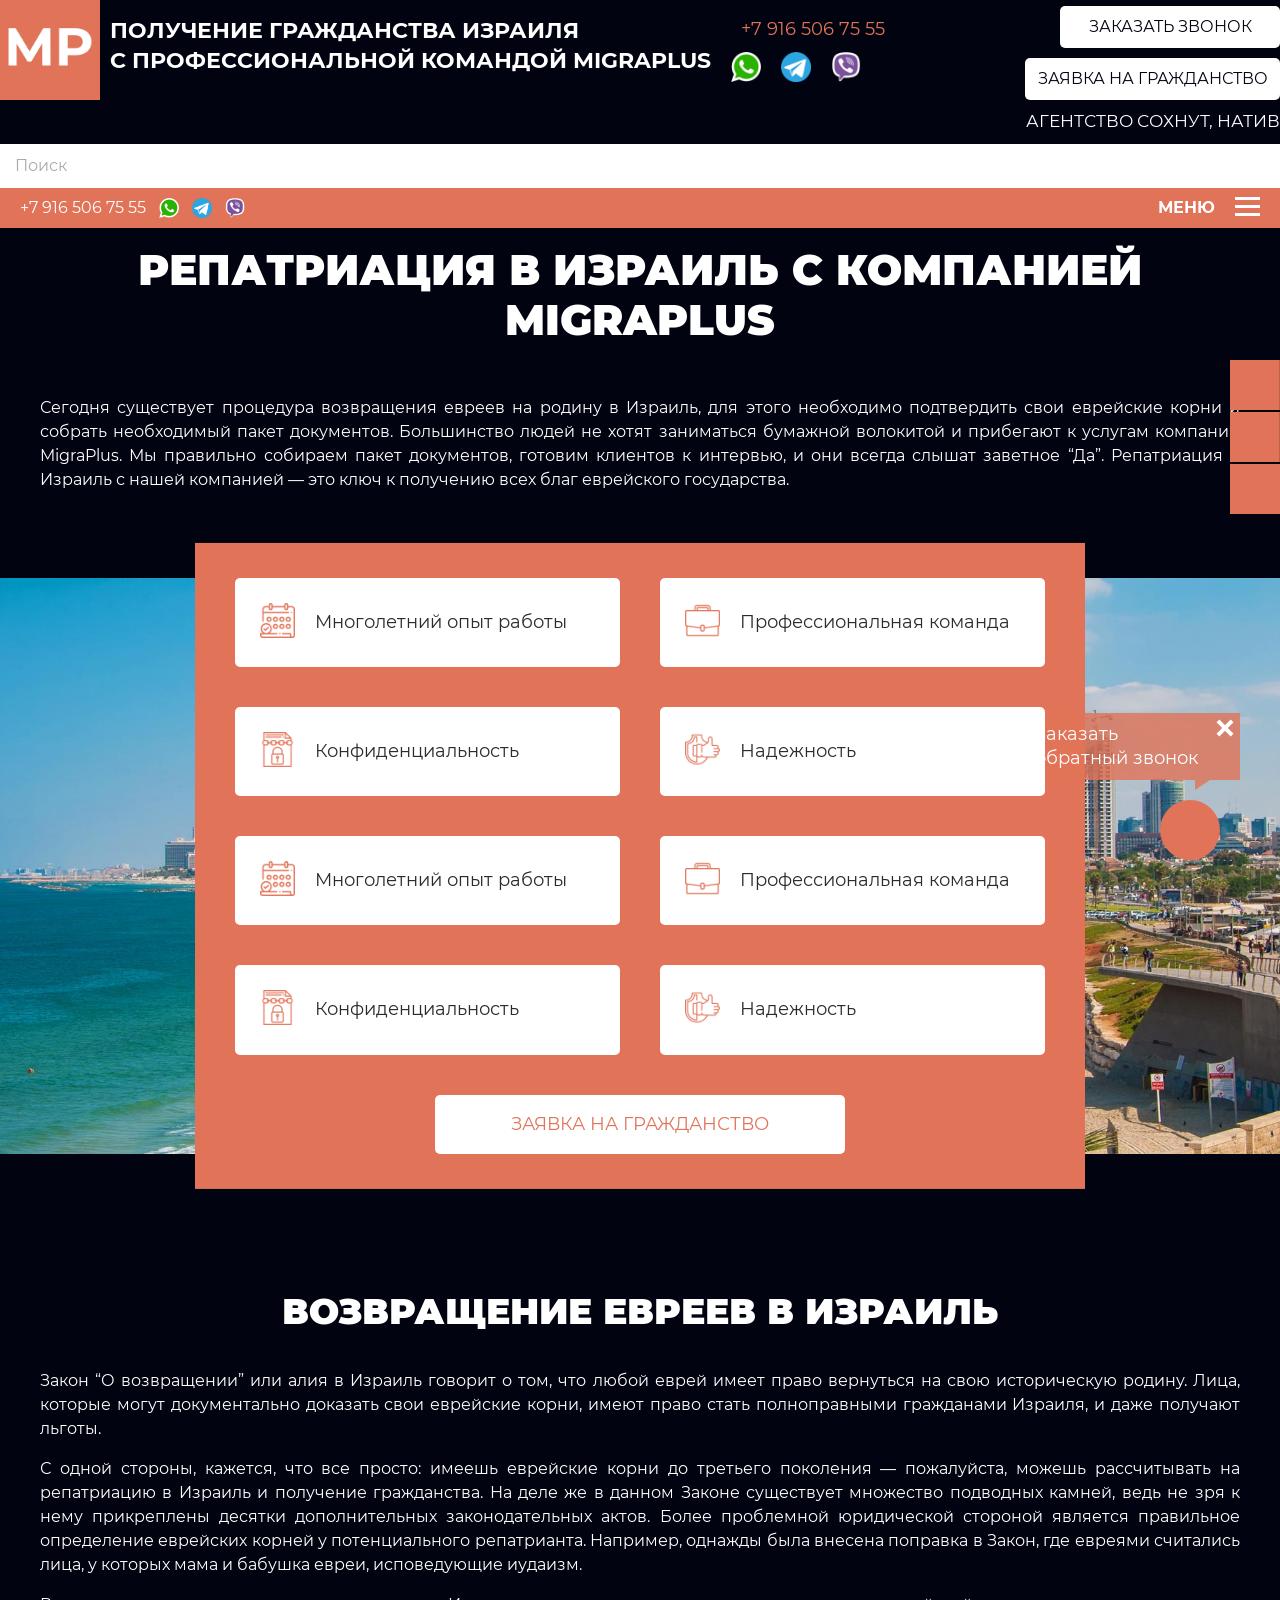
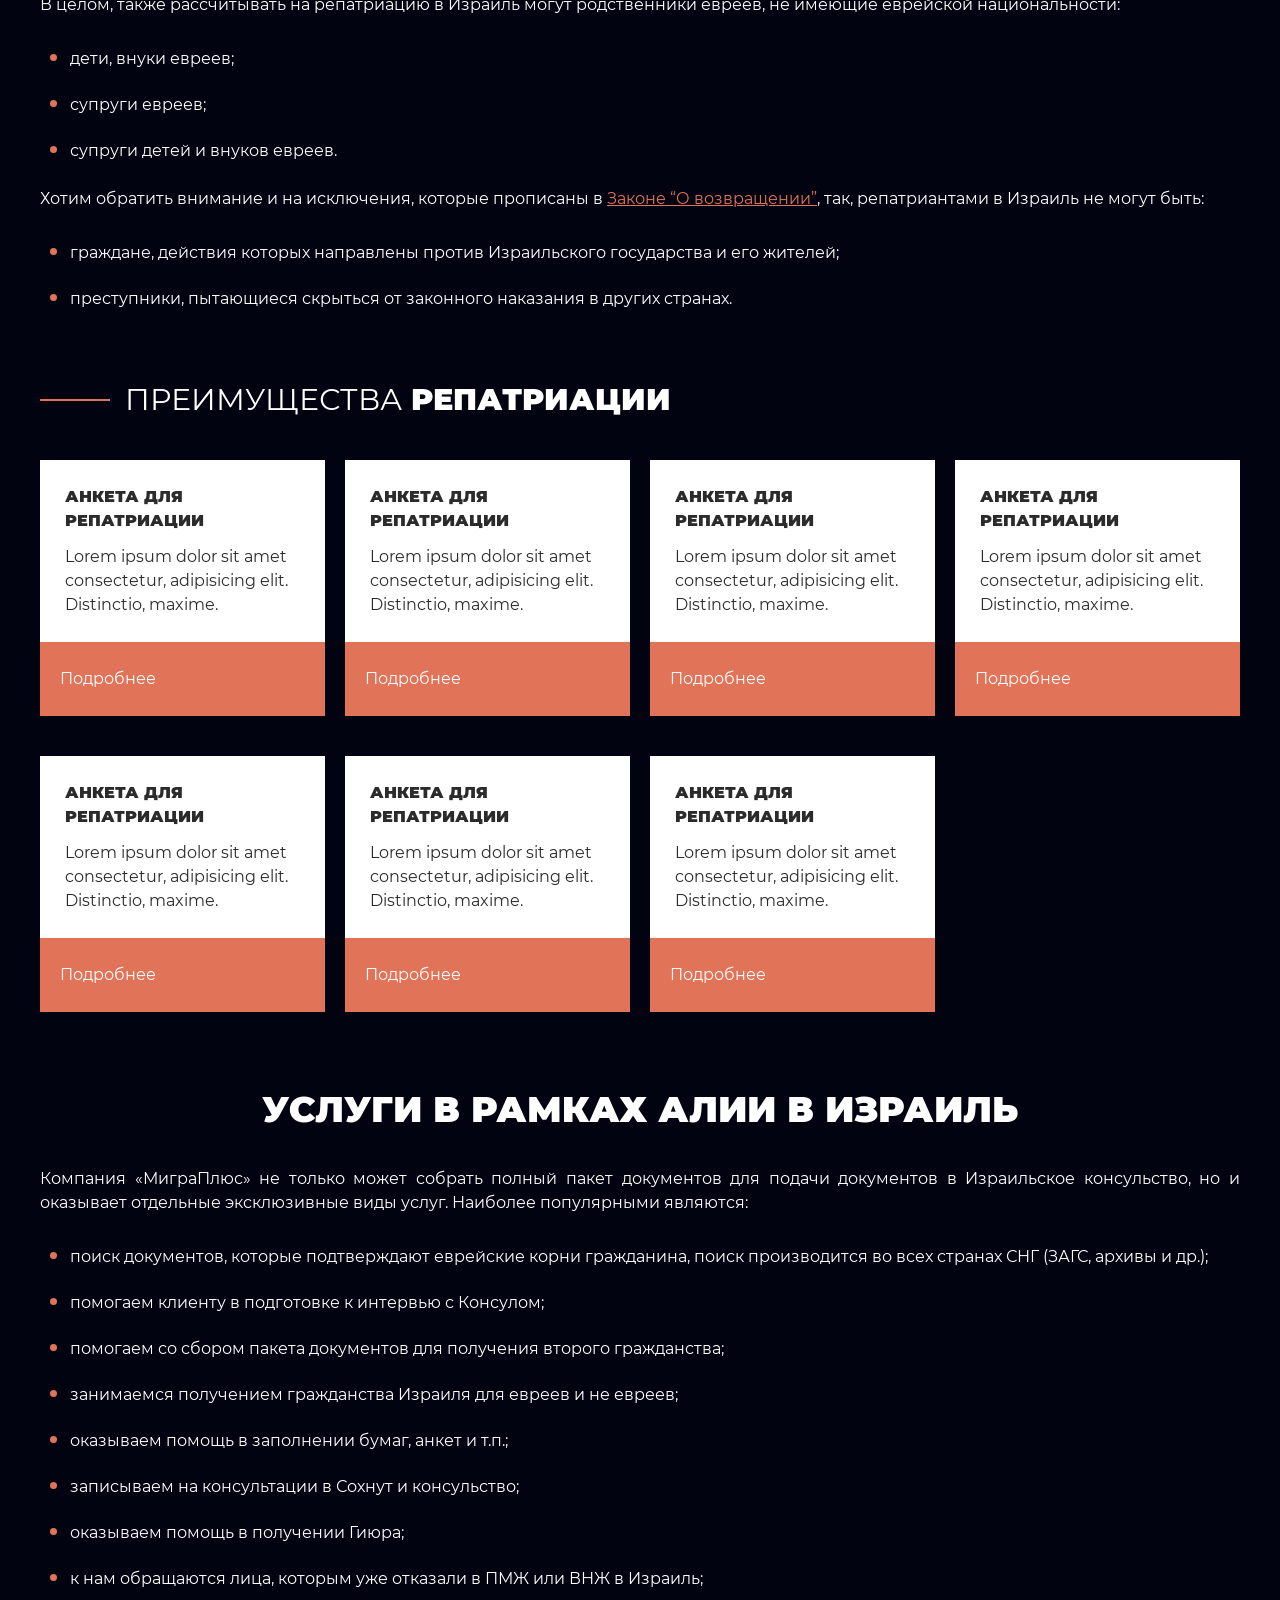
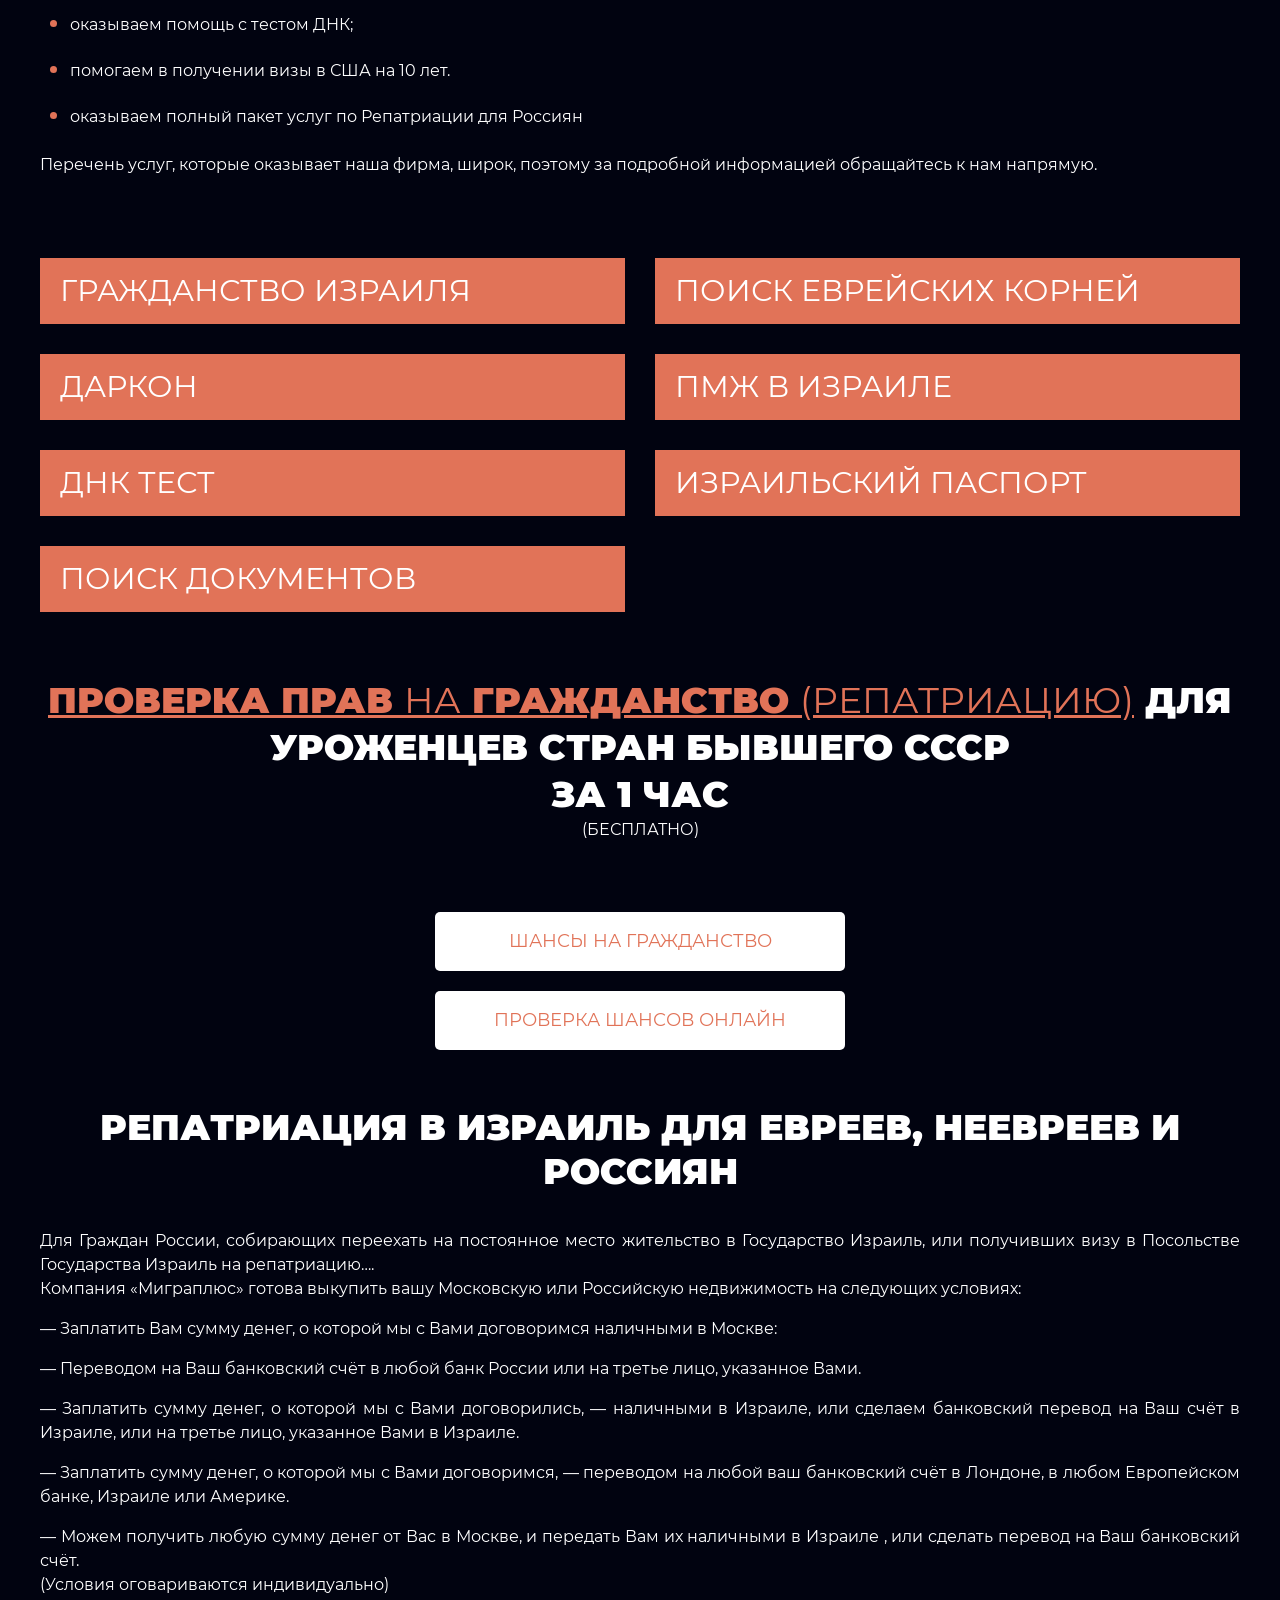
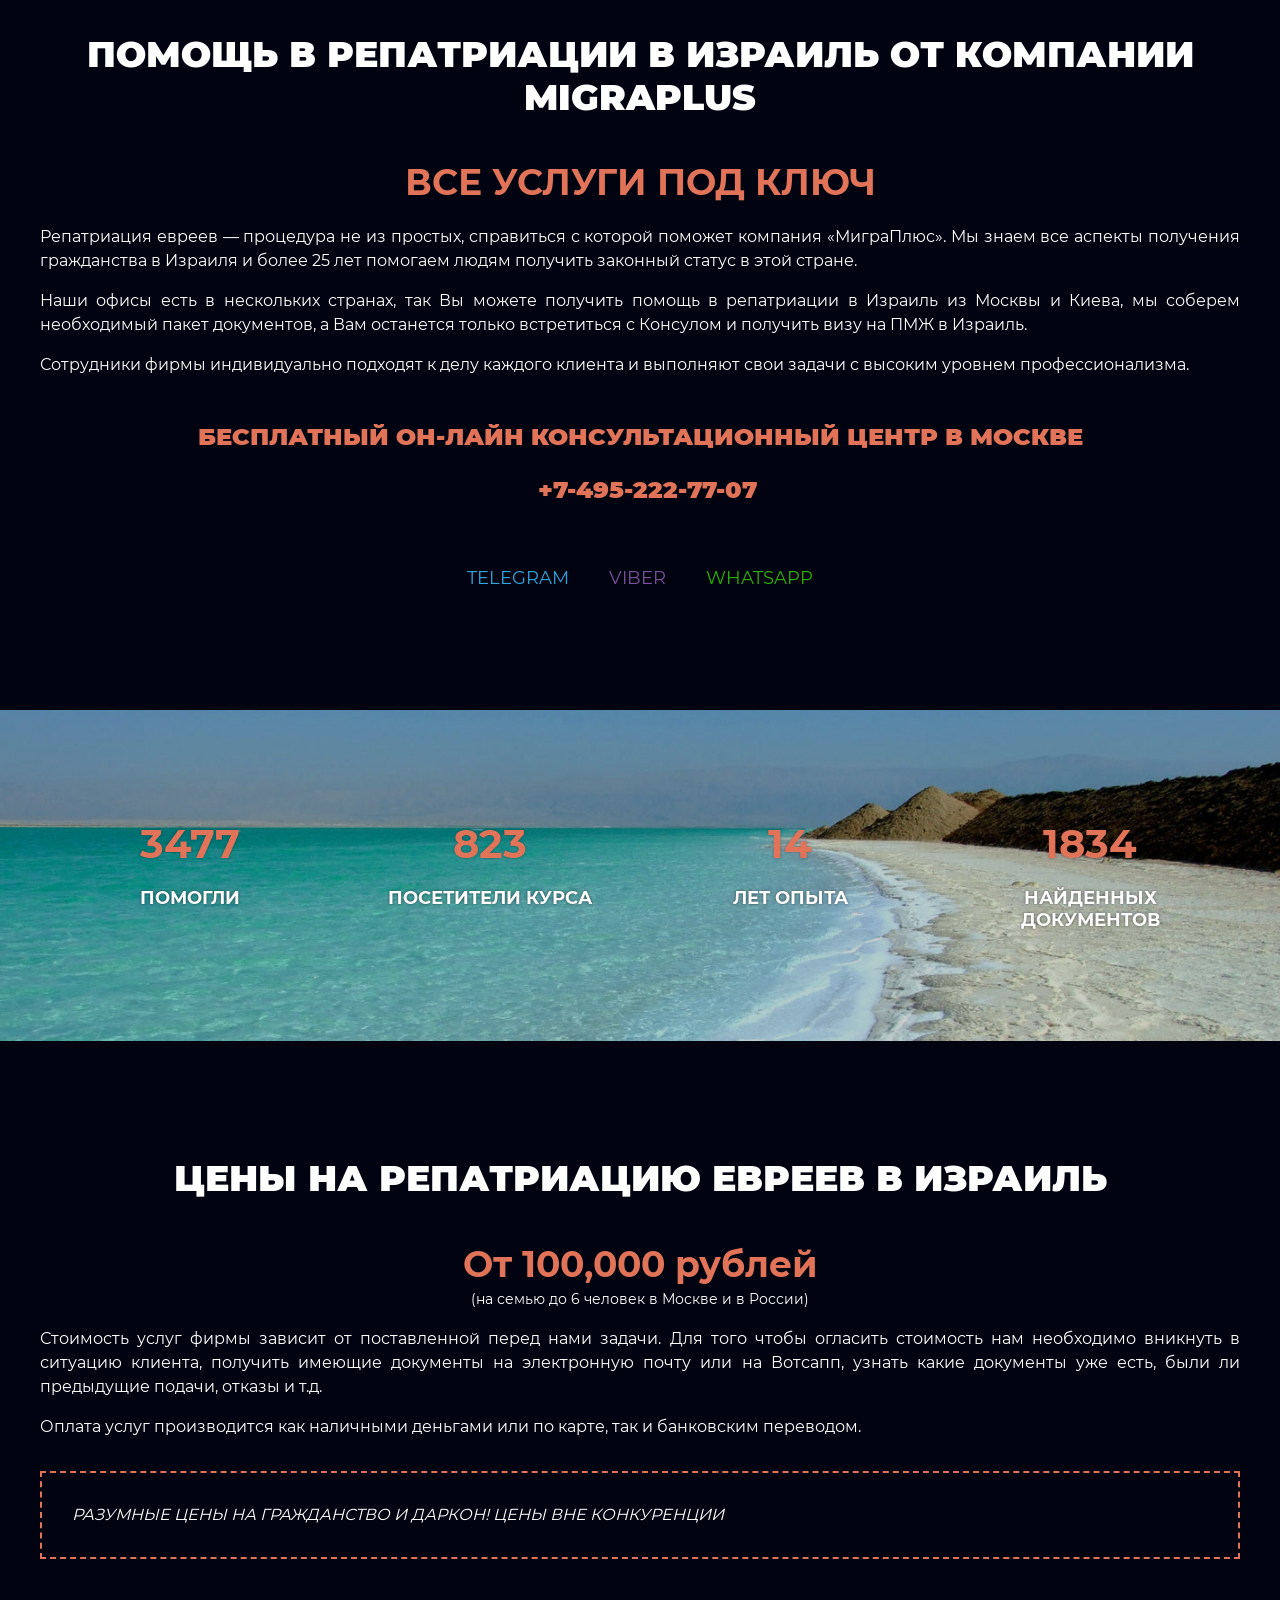
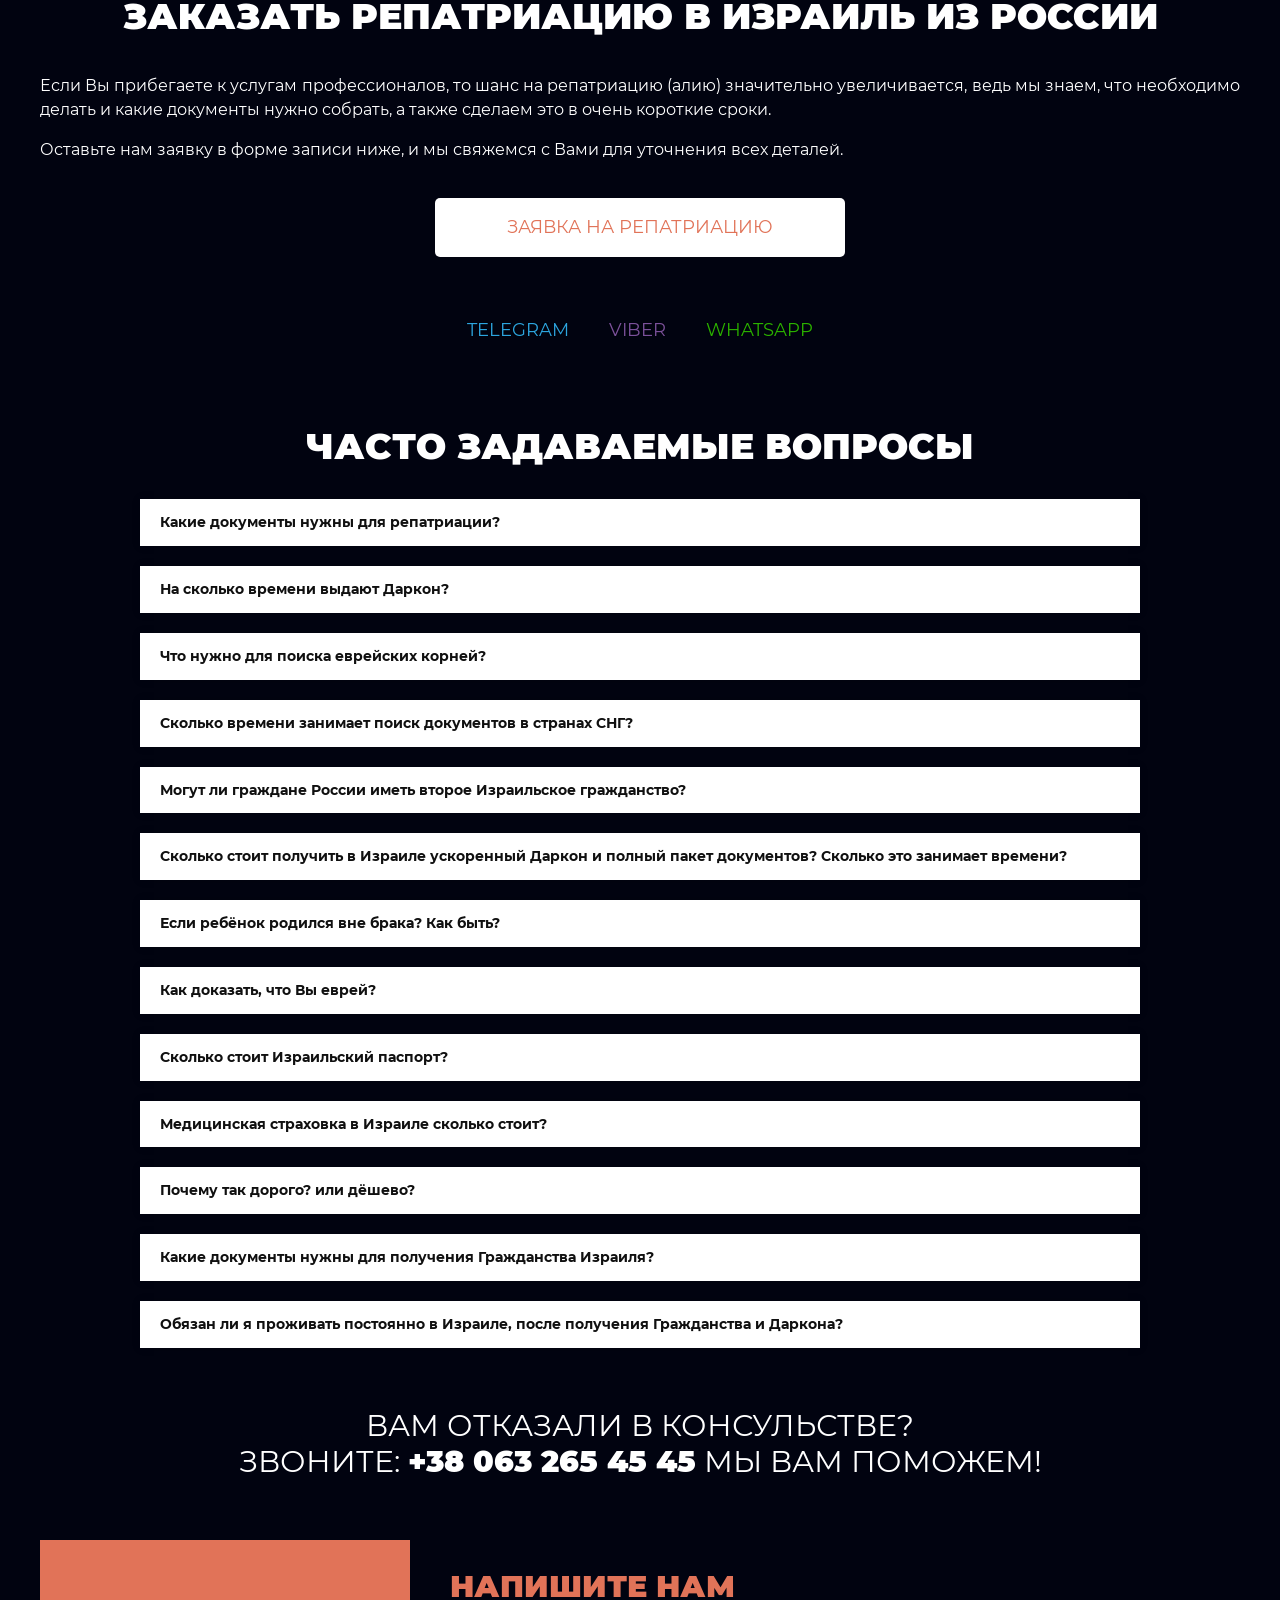
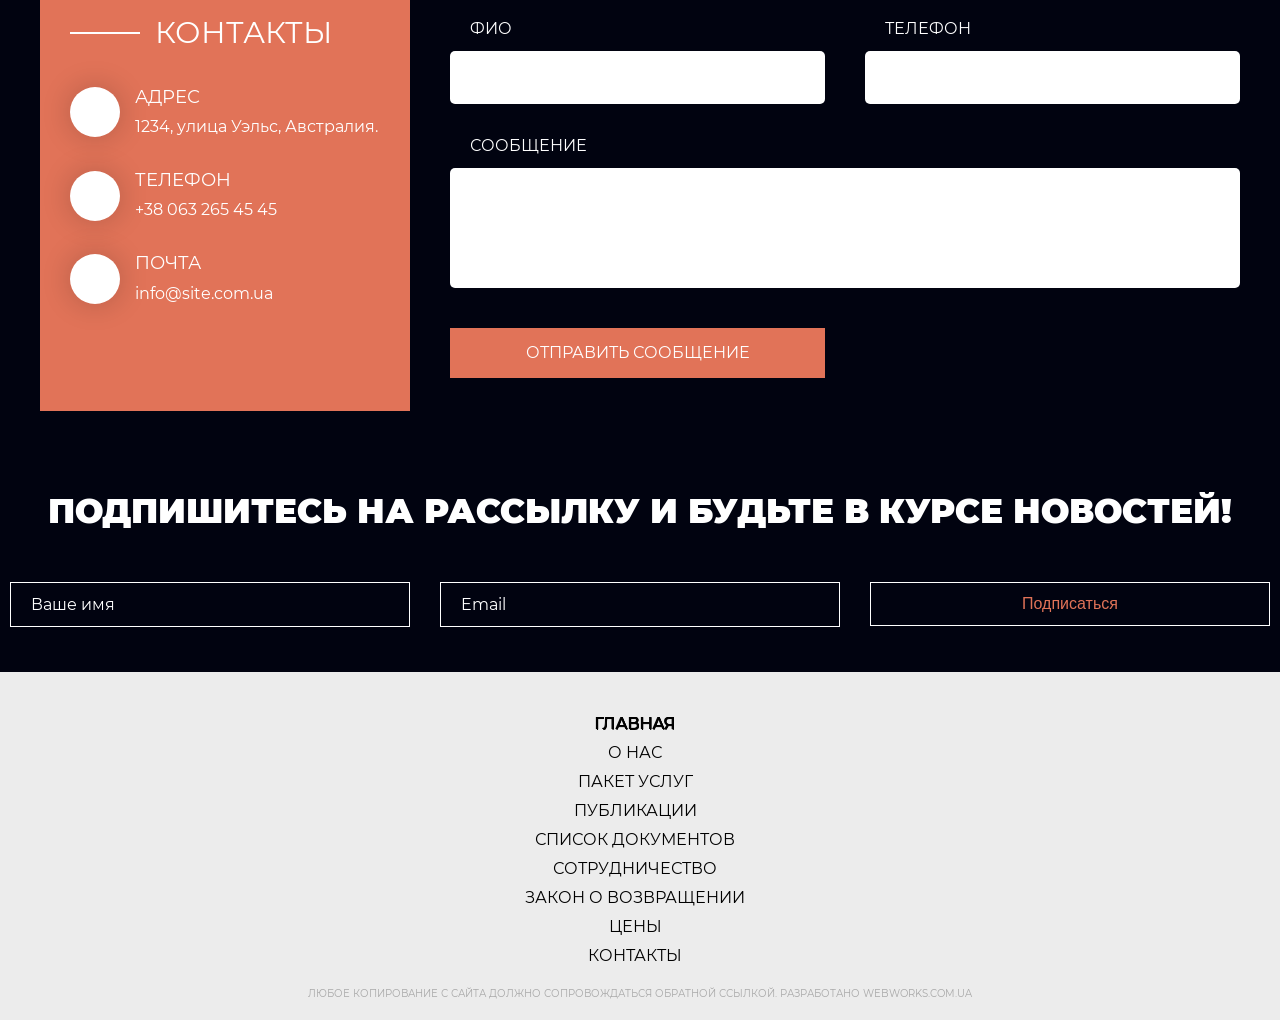
==== commit 246613bd: "update" ====
--- a/main-news.html
+++ b/main-news.html
@@ -5,7 +5,7 @@
 <meta name="viewport" content="width=device-width, initial-scale=1, maximum-scale=1">
 <title>Гражданство Израиля</title>
 <link rel="stylesheet" href="fonts/fonts.css">
-<link rel="stylesheet" href="style.css">
+<link rel="stylesheet" href="css/style.css">
 </head>
 <body>
 <header class="main-header">
@@ -729,6 +729,27 @@
         </div>
     </div>
 </div>
+<section class="mailing">
+    <div class="container container--block">
+        <div class="mailing__wrap">
+            <h3 class="mailing__title">Подпишитесь на рассылку и будьте в курсе новостей!</h3>
+            <div class="mailing__wrap-error">
+                <p class="mailing__error mailing__error--email" style="display: none">Неправильная почта</p>
+            </div>
+            <form action="" class="mailing__form">
+                <div class="mailing__box">
+                    <input type="text" class="mailing__input" placeholder="Ваше имя">
+                </div>
+                <div class="mailing__box">
+                      <input id="m_email" type="text" class="mailing__input" placeholder="Email">
+                </div>
+                 <div class="mailing__box">
+                   <button class="mailing__btn">Подписаться</button>
+                </div>
+            </form>
+        </div>
+    </div>
+</section>
 <footer class="main-footer">
     <div class="container container--block">
         <div class="main-footer__wrap">
--- a/css/style.css
+++ b/css/style.css
@@ -0,0 +1,5667 @@
+.visually-hidden {
+	position: absolute;
+	width: 1px;
+	height: 1px;
+	margin: -1px;
+	bottom: 0;
+	padding: 0;
+	white-space: nowrap;
+	clip-path: inset(100%);
+	clip: rect(0 0 0 0);
+	overflow: hidden;
+}
+
+* {
+	box-sizing: border-box;
+}
+
+*::after,
+*::before {
+	box-sizing: border-box;
+}
+
+.button {
+	display: block;
+	width: 100%;
+	cursor: pointer;
+	border: none;
+	outline: none;
+}
+
+body,
+div,
+dl,
+dt,
+dd,
+ul,
+li,
+h1,
+h2,
+h3,
+h4,
+h5,
+h6,
+pre,
+code,
+form,
+fieldset,
+input,
+textarea,
+p,
+blockquote,
+th,
+td {
+	margin: 0;
+	padding: 0;
+}
+
+table {
+	border-collapse: collapse;
+	border-spacing: 0;
+}
+
+a {
+	text-decoration: none;
+}
+
+fieldset,
+img,
+abbr {
+	border: 0;
+}
+
+address,
+caption,
+cite,
+code,
+dfn,
+th,
+var {
+	font-style: normal;
+	font-weight: normal;
+}
+
+strong {
+	font-weight: bold;
+}
+
+em {
+	font-style: italic;
+}
+
+ul li {
+	list-style: none;
+}
+
+caption,
+th {
+	text-align: left;
+}
+
+h1,
+h2,
+h3,
+h4,
+h5,
+h6 {
+	font-weight: bold;
+}
+
+sup {
+	vertical-align: text-top;
+}
+
+sub {
+	vertical-align: text-bottom;
+}
+
+input,
+textarea,
+select {
+	font-family: inherit;
+	font-size: inherit;
+	font-weight: inherit;
+	outline: none;
+}
+
+legend {
+	color: #000;
+}
+
+article,
+aside,
+details,
+figcaption,
+figure,
+footer,
+header,
+hgroup,
+menu,
+nav,
+section,
+main {
+	display: block;
+}
+
+.main-header {
+	margin-bottom: 45px;
+}
+
+.main-header--fixed {
+	position: fixed;
+	width: 100%;
+	top: 0;
+	z-index: 12;
+}
+
+.main-header__info {
+	display: flex;
+	align-items: center;
+	padding: 0 0 10px;
+}
+
+.main-header__logo {
+	display: flex;
+	align-items: center;
+	margin-right: 20px;
+	width: 100%;
+	max-width: max-content;
+}
+
+.main-header__img {
+	max-width: 100px;
+	margin-right: 10px;
+}
+
+.main-header__img img {
+	display: block;
+}
+
+.main-header__title {
+	font-size: 22px;
+	line-height: 1;
+	color: #fff;
+	text-transform: uppercase;
+	font-weight: 700;
+	padding-bottom: 8px;
+}
+
+.main-header__holder {
+	display: flex;
+	align-items: flex-end;
+	width: 100%;
+	margin-bottom: 10px;
+}
+
+.main-header__icon {
+	display: flex;
+	align-items: center;
+}
+
+.main-header__box {
+	margin-right: 10px;
+}
+
+.main-header__box i {
+	font-size: 18px;
+	color: #e17358;
+}
+
+.main-header__data {
+	font-size: 18px;
+	line-height: 1.3;
+	color: #e17358;
+}
+
+.main-header__subtitle {
+	font-size: 17px;
+	line-height: 1.4;
+	color: #fff;
+	text-align: right;
+	text-transform: uppercase;
+	font-weight: normal;
+	margin-bottom: 10px;
+	margin-left: auto;
+}
+
+.main-header__subtitle a {
+	color: #fff;
+}
+
+.main-header__phone {
+	min-width: 170px;
+	align-self: center;
+	margin-right: 30px;
+}
+
+.main-header__phone--social {
+	display: flex;
+	align-items: center;
+	font-size: 18px;
+	color: #e17358;
+	margin-top: 10px;
+}
+
+.main-header__phone--social img {
+	display: block;
+	max-width: 30px;
+}
+
+.main-header__phone--social a:not(:last-child) {
+	margin-right: 20px;
+}
+
+.main-header__btns {
+	min-width: 255px;
+	margin-right: 10px;
+}
+
+.main-header__call {
+	font: inherit;
+	cursor: pointer;
+	display: block;
+	max-width: 220px;
+	width: 100%;
+	font-size: 16px;
+	line-height: 1.5;
+	color: #010310;
+	background-color: #fff;
+	border: none;
+	outline: none;
+	border-radius: 5px;
+	text-transform: uppercase;
+	text-align: center;
+	padding: 9px;
+	margin-bottom: 10px;
+	transition: 0.3s background-color, 0.3s color;
+}
+
+.main-header__call:hover {
+	background-color: #e17358;
+	color: #fff;
+}
+
+.main-header__request {
+	font: inherit;
+	cursor: pointer;
+	display: block;
+	max-width: 270px;
+	width: 100%;
+	font-size: 16px;
+	line-height: 1.5;
+	color: #010310;
+	background-color: #fff;
+	border: none;
+	outline: none;
+	border-radius: 5px;
+	text-transform: uppercase;
+	text-align: center;
+	padding: 9px;
+	transition: 0.3s background-color, 0.3s color;
+}
+
+.main-header__request:hover {
+	background-color: #e17358;
+	color: #fff;
+}
+
+.main-header__content {
+	min-width: 270px;
+	margin-left: auto;
+}
+
+.main-header__search {
+	position: relative;
+	max-width: 290px;
+	background-color: #e17358;
+	display: flex;
+	align-items: center;
+	z-index: 5;
+	transition: 0.3s opacity, 0.3s visibility;
+}
+
+.main-header__search-active {
+	opacity: 1;
+	visibility: visible;
+	padding-right: 15px;
+}
+
+.main-header__search--list {
+	display: none;
+	position: absolute;
+	top: 100%;
+	left: 0;
+	width: 100%;
+	max-height: 250px;
+	background-color: #fff;
+	overflow-y: auto;
+	padding: 5px 0;
+}
+
+.main-header__search--list__active {
+	display: block;
+}
+
+.main-header__search--list a {
+	display: block;
+	padding: 3px 10px;
+	color: #2b2b2b;
+}
+
+.main-header__search--list a:hover {
+	background-color: #ccc;
+}
+
+.main-header__search-wrap {
+	position: relative;
+	width: 100%;
+	margin-left: auto;
+}
+
+.main-header__search-wrap input {
+	width: 100%;
+	border: none;
+	outline: none;
+	background-color: transparent;
+	padding: 17px 40px 18px 15px;
+}
+
+.main-header__search-wrap input::placeholder {
+	color: transparent;
+}
+
+.main-header__search-btn {
+	position: absolute;
+	top: 0;
+	right: 0;
+	display: block;
+	width: 40px;
+	height: 100%;
+	padding: 0px;
+	border: 0;
+	outline: none;
+	background-color: transparent;
+	cursor: pointer;
+}
+
+.main-header__search-btn:after {
+	position: absolute;
+	content: ' ';
+	top: calc(50% - 10px);
+	right: 10px;
+	width: 20px;
+	height: 20px;
+	background-image: url(img/icons/search.svg);
+	background-position: center;
+}
+
+.main-header__navigation {
+	position: relative;
+}
+
+.main-header__navigation--fixed {
+	max-width: 100% !important;
+}
+
+.main-header__menu {
+	width: 100%;
+	background-color: #e17358;
+	display: flex;
+}
+
+.main-header__wrap {
+	position: relative;
+	display: flex;
+	align-items: center;
+	padding-right: 10px;
+	background-color: #e17358;
+}
+
+.main-header__description {
+	font-size: 16px;
+	line-height: 1.2;
+	color: #fff;
+	padding-right: 20px;
+	text-transform: uppercase;
+	font-family: Montserrat, sans-serif;
+	font-weight: bold;
+	margin-left: auto;
+}
+
+.main-header__list {
+	padding-left: 10px;
+	display: flex;
+	position: relative;
+}
+
+.main-header__link {
+	font-size: 16px;
+	line-height: 1.5;
+	display: block;
+	color: #fff;
+	padding: 15px 10px;
+	text-transform: uppercase;
+	font-weight: normal;
+	transition: 0.3s box-shadow;
+}
+
+.main-header__link:hover {
+	text-shadow: 0px 0.5px 0px #fff, 0.5px 0px 0px #fff, 0px -0.5px 0px #fff, -0.5px 0px 0px #fff;
+}
+
+.main-header__link--active {
+	text-shadow: 0px 0.5px 0px #fff, 0.5px 0px 0px #fff, 0px -0.5px 0px #fff, -0.5px 0px 0px #fff;
+}
+
+.mobile-wrap {
+	display: none;
+	align-items: center;
+	justify-content: space-between;
+	cursor: pointer;
+}
+
+.line-burger {
+	display: block;
+	position: absolute;
+	top: 50%;
+	left: 0;
+	width: 25px;
+	height: 3px;
+	background-color: #fff;
+	transition: 0.5s width;
+}
+
+.line-burger:after,
+.line-burger:before {
+	content: '';
+	position: absolute;
+	width: 25px;
+	height: 3px;
+	background-color: #fff;
+	left: 0;
+	transition: 0.5s;
+}
+
+.line-burger:after {
+	top: calc(100% + 5px);
+}
+
+.line-burger:before {
+	bottom: calc(100% + 5px);
+}
+
+.line-active {
+	width: 0;
+}
+
+.line-active:after {
+	top: 9px;
+	transform: rotate(-45deg);
+	transform-origin: 0 0;
+}
+
+.line-active:before {
+	bottom: 9px;
+	transform: rotate(45deg);
+	transform-origin: 0 100%;
+}
+
+.main-nav__toggle {
+	position: relative;
+	cursor: pointer;
+	display: none;
+	width: 25px;
+	height: 25px;
+	margin-top: -5px;
+}
+
+.mobile__visible {
+	display: none;
+}
+
+.mobile__hide {
+	display: block;
+}
+
+.menu__social {
+	display: flex;
+	align-items: center;
+	order: 1;
+	margin-left: auto;
+}
+
+.menu__social--phone {
+	color: #fff;
+	margin-left: 0;
+}
+
+.menu__social--mes {
+	margin-left: 13px;
+}
+
+.menu__social img {
+	display: block;
+	max-width: 20px;
+}
+
+.main-footer .container--block {
+	padding: 0;
+}
+
+.main-footer__wrap {
+	background-color: #ececec;
+	padding: 25px 25px 10px;
+}
+
+.main-footer__wrap .main-header__info {
+	padding: 0px;
+}
+
+.main-footer__wrap .main-header__title,
+.main-footer__wrap .main-header__text p,
+.main-footer__wrap .main-header__subtitle {
+	color: #2b2b2b;
+}
+
+.main-footer__wrap .main-header__title a,
+.main-footer__wrap .main-header__text p a,
+.main-footer__wrap .main-header__subtitle a {
+	color: #2b2b2b;
+}
+
+.main-footer__list {
+	display: flex;
+	padding-bottom: 15px;
+}
+
+.main-footer__list li:first-child .main-footer__link {
+	padding-left: 0px;
+}
+
+.main-footer__link {
+	display: block;
+	font-size: 16px;
+	line-height: 1.5;
+	color: #000000;
+	text-transform: uppercase;
+	padding: 0 10px;
+	padding-bottom: 5px;
+	transition: 0.3s box-shadow;
+}
+
+.main-footer__link:hover {
+	text-shadow: 0px 0.5px 0px #000000, 0.5px 0px 0px #000000, 0px -0.5px 0px #000000, -0.5px 0px 0px #000000;
+}
+
+.main-footer__link--active {
+	text-shadow: 0px 0.5px 0px #000000, 0.5px 0px 0px #000000, 0px -0.5px 0px #000000, -0.5px 0px 0px #000000;
+}
+
+.main-footer__desc p {
+	font-size: 10px;
+	line-height: 1.2;
+	color: #a8a8a8;
+	text-transform: uppercase;
+	margin-bottom: 10px;
+}
+
+.main-footer__desc p a {
+	color: #a8a8a8;
+	transition: 0.3s color;
+}
+
+.main-footer__desc p a:hover {
+	color: #595959;
+}
+
+.msg-modal {
+	position: fixed;
+	top: 30%;
+	left: calc(50% - 150px);
+	width: 300px;
+	padding: 20px 30px;
+	border-radius: 15px;
+	text-align: center;
+	background-color: #e17358;
+	color: #fff;
+	opacity: 0;
+	visibility: hidden;
+	font-size: 18px;
+	line-height: 1.5;
+	border-radius: 5px;
+	z-index: 20;
+	transition: 0.3s visibility, 0.3s opacity;
+}
+
+.msg-modal-active {
+	opacity: 1;
+	visibility: visible;
+}
+
+.fixed__btns {
+	position: fixed;
+	z-index: 10;
+	top: 40%;
+	right: 0;
+}
+
+.fixed__button {
+	display: flex;
+	align-items: center;
+	width: 100%;
+	background-color: #e1856e;
+	color: #fff;
+	border: 0;
+	outline: none;
+	padding: 0;
+	cursor: pointer;
+	margin-bottom: 2px;
+	transform: translateX(210px);
+	transition: 0.3s transform;
+}
+
+.fixed__button:hover {
+	transform: translateX(0);
+}
+
+.fixed__text {
+	flex-grow: 1;
+	width: 210px;
+	text-transform: uppercase;
+	font-family: "Montserrat";
+	font-size: 18px;
+	font-weight: normal;
+	text-align: center;
+	padding: 0 10px;
+}
+
+.fixed__icon {
+	background-color: #e17358;
+	padding: 10px;
+	width: 50px;
+	height: 50px;
+	text-align: center;
+	border-right: 1px solid #ba624c;
+}
+
+.fixed__call i {
+	font-size: 26px;
+}
+
+.fixed__whatsapp i {
+	font-size: 30px;
+	color: #2ab200;
+}
+
+.fixed__up {
+	position: relative;
+	width: 50px;
+	height: 50px;
+	background-color: #e17358;
+	text-align: center;
+	justify-content: center;
+}
+
+.fixed__up i {
+	font-size: 32px;
+}
+
+.fixed__up:hover {
+	transform: translateX(210px);
+}
+
+.popup__call {
+	position: fixed;
+	bottom: 40px;
+	right: 40px;
+	z-index: 2;
+	opacity: 0;
+	visibility: hidden;
+	transition: 0.3s opacity, 0.3s visibility;
+}
+
+.popup__active {
+	opacity: 1;
+	visibility: visible;
+}
+
+.popup__text {
+	position: relative;
+	font-size: 18px;
+	font-weight: normal;
+	line-height: 1.3;
+	color: #fff;
+	background-color: rgba(225, 115, 88, 0.8);
+	margin-bottom: 20px;
+	padding: 10px 30px 10px 15px;
+	max-width: 220px;
+	cursor: pointer;
+}
+
+.popup__text:after {
+	content: '';
+	position: absolute;
+	bottom: -10px;
+	right: 30px;
+	border-top: 10px solid rgba(225, 115, 88, 0.8);
+	border-right: 15px solid transparent;
+}
+
+.popup__circle {
+	width: 60px;
+	height: 60px;
+	background-color: #e17358;
+	color: #fff;
+	text-align: center;
+	border-radius: 50px;
+	margin-left: auto;
+	margin-right: 20px;
+	cursor: pointer;
+}
+
+.popup__circle i {
+	font-size: 30px;
+	line-height: 60px;
+}
+
+.popup__close {
+	position: absolute;
+	top: 0;
+	right: 0;
+	width: 30px;
+	height: 30px;
+	cursor: pointer;
+	border: 0;
+	background-color: transparent;
+	padding: 0;
+	outline: none;
+	z-index: 1;
+}
+
+.popup__close:after,
+.popup__close:before {
+	content: '';
+	position: absolute;
+	top: 13px;
+	left: 5px;
+	width: 20px;
+	height: 4px;
+	background-color: #fff;
+}
+
+.popup__close:after {
+	transform: rotate(45deg);
+}
+
+.popup__close:before {
+	transform: rotate(-45deg);
+}
+
+body {
+	margin: 0;
+	padding: 0;
+	width: 100%;
+	overflow-x: hidden;
+	color: #252525;
+	background-color: #010310;
+	font-size: 16px;
+	line-height: 1.2;
+	font-weight: normal;
+	font-style: normal;
+	font-family: "Montserrat";
+	background-repeat: no-repeat;
+	background-size: cover;
+	background-position: top center;
+	padding-top: 160px;
+}
+
+* {
+	box-sizing: border-box;
+}
+
+img {
+	max-width: 100%;
+	height: auto;
+}
+
+.container {
+	max-width: 1220px;
+	width: 100%;
+	margin: 0 auto;
+	padding: 0 10px;
+}
+
+.container--inner {
+	max-width: 1600px;
+	padding: 0px;
+}
+
+.container--data {
+	max-width: 890px;
+	padding: 0px;
+}
+
+.container--block {
+	max-width: 1600px;
+	padding: 0 10px;
+}
+
+.container--steps {
+	max-width: 1500px;
+	padding: 0 150px;
+}
+
+.box__wrap {
+	padding: 25px 0 50px;
+}
+
+.box__row {
+	display: flex;
+	flex-wrap: wrap;
+	justify-content: center;
+}
+
+.box__item {
+	position: relative;
+	width: calc(100% / 3);
+	color: #fff;
+}
+
+.box--holder {
+	margin-top: 40px;
+}
+
+.box--holder .box__wrap {
+	display: flex;
+	flex-wrap: wrap;
+}
+
+.box--holder .box__item {
+	width: calc(100% / 4);
+}
+
+.box__circle {
+	display: flex;
+	align-items: center;
+	justify-content: center;
+	position: relative;
+	width: 160px;
+	height: 160px;
+	background-color: #e17358;
+	text-align: center;
+	border-radius: 50%;
+	margin: 0 auto 30px;
+	font-size: 24px;
+	font-weight: bold;
+	text-transform: uppercase;
+}
+
+.box__circle i {
+	font-size: 50px;
+	line-height: 110px;
+}
+
+.box__text {
+	font-size: 24px;
+	font-weight: bold;
+	text-align: center;
+	padding: 0 10px;
+	max-width: 350px;
+	margin: 0 auto;
+	text-transform: uppercase;
+}
+
+.box__phone {
+	display: flex;
+	justify-content: center;
+	align-items: center;
+	font-weight: bold;
+}
+
+.box__phone a {
+	font-size: 40px;
+	color: #fff;
+}
+
+.data {
+	padding-top: 40px;
+	padding-bottom: 100px;
+}
+
+.data h1 {
+	font-size: 42px;
+	font-weight: 900;
+	text-transform: uppercase;
+	color: #fff;
+	text-align: center;
+	margin-top: -40px;
+	margin-bottom: 50px;
+}
+
+.data__bg {
+	position: relative;
+	background-repeat: no-repeat;
+	background-size: cover;
+	background-position: top center;
+	min-height: 515px;
+	margin-top: 70px;
+}
+
+.data__bg:after {
+	content: '';
+	width: 30%;
+	height: 100%;
+	position: absolute;
+	bottom: 0;
+	right: 0;
+	background-image: url(img/p2.png);
+	background-repeat: no-repeat;
+	background-position: bottom left 100px;
+	background-size: auto;
+}
+
+.data__bg:before {
+	content: '';
+	width: 30%;
+	height: 100%;
+	position: absolute;
+	bottom: 0;
+	left: 0;
+	background-image: url(img/p1.png);
+	background-repeat: no-repeat;
+	background-position: bottom right 100px;
+	background-size: auto;
+}
+
+.data__inner {
+	position: relative;
+	padding: 0 40px;
+}
+
+.data__inner:after {
+	position: absolute;
+	content: ' ';
+	z-index: 2;
+	top: 50%;
+	transform: translateY(-50%);
+	left: 0px;
+	width: 100%;
+	height: calc(100% + 70px);
+	background-color: #e17358;
+}
+
+.data__content {
+	position: relative;
+	z-index: 3;
+}
+
+.data__title {
+	font-size: 36px;
+	line-height: 1;
+	color: #fff;
+	text-transform: uppercase;
+	font-weight: 900;
+	padding-top: 70px;
+	padding-bottom: 14px;
+}
+
+.data__profi,
+.data__desc {
+	font-size: 18px;
+	line-height: 1.3;
+	color: #fff;
+	text-transform: uppercase;
+	padding-bottom: 12px;
+}
+
+.data__desc {
+	font-weight: 900;
+	padding-bottom: 20px;
+}
+
+.data__phone {
+	display: block;
+	font-size: 36px;
+	line-height: 1;
+	color: #fff;
+	text-transform: uppercase;
+	font-weight: 900;
+	padding-bottom: 15px;
+}
+
+.data__wrap {
+	display: flex;
+	flex-wrap: wrap;
+	margin: 0 -20px;
+}
+
+.data__item {
+	width: calc(100% / 2 - 40px);
+	display: flex;
+	align-items: center;
+	background-color: #ffffff;
+	border-radius: 5px;
+	padding: 25px;
+	margin: 0 20px;
+	margin-bottom: 40px;
+}
+
+.data__icon {
+	margin-right: 20px;
+}
+
+.data__icon img {
+	width: 35px;
+	height: 35px;
+}
+
+.data__subtitle {
+	font-size: 18px;
+	line-height: 1.3;
+	color: #2b2b2b;
+	font-weight: normal;
+}
+
+.data__btn {
+	cursor: pointer;
+	display: block;
+	max-width: 410px;
+	width: 100%;
+	margin: 0 auto;
+	font: inherit;
+	font-size: 18px;
+	line-height: 1.3;
+	color: #e17358;
+	background-color: #fff;
+	border: none;
+	outline: none;
+	border-radius: 5px;
+	text-transform: uppercase;
+	padding: 18px 12px;
+	transition: 0.3s background-color;
+}
+
+.data__btn:hover {
+	background-color: #d9d9d9;
+}
+
+.block {
+	padding-bottom: 80px;
+}
+
+.block__title {
+	position: relative;
+	font-size: 30px;
+	line-height: 1.2;
+	color: #fff;
+	text-transform: uppercase;
+	text-align: center;
+	margin-bottom: 45px;
+	font-weight: 900;
+}
+
+.block__title--big {
+	font-size: 36px;
+}
+
+.block__wrap {
+	display: flex;
+	flex-wrap: wrap;
+	counter-reset: number_start;
+}
+
+.block__item {
+	position: relative;
+	width: calc(100% / 3);
+	color: #fff;
+	padding-top: 50px;
+	margin-bottom: 50px;
+}
+
+.block__item:before {
+	content: '';
+	position: absolute;
+	left: 0;
+	top: 104px;
+	width: 100%;
+	height: 3px;
+	background-image: repeating-linear-gradient(90deg, #e17358 0%, #e17358 2%, transparent 2%, transparent 4%);
+}
+
+.block__item--circle {
+	position: relative;
+	width: 110px;
+	height: 110px;
+	background-color: #e17358;
+	text-align: center;
+	border-radius: 50%;
+	margin: 0 auto 30px;
+}
+
+.block__item--circle:before {
+	content: counter(number_start);
+	counter-increment: number_start;
+	position: absolute;
+	top: 0;
+	left: -20px;
+	font-size: 18px;
+}
+
+.block__item--circle i {
+	font-size: 50px;
+	line-height: 110px;
+}
+
+.block__item--text {
+	font-size: 18px;
+	text-align: center;
+	padding: 0 10px;
+}
+
+.block__four {
+	position: relative;
+	width: 25%;
+	color: #fff;
+	padding-top: 50px;
+	margin-bottom: 50px;
+}
+
+.block__four:before {
+	content: '';
+	position: absolute;
+	left: 0;
+	top: 127px;
+	width: 100%;
+	height: 3px;
+	background-image: repeating-linear-gradient(90deg, #e17358 0%, #e17358 2%, transparent 2%, transparent 4%);
+}
+
+.block__four--circle {
+	position: relative;
+	width: 160px;
+	height: 160px;
+	background-color: #e17358;
+	text-align: center;
+	border-radius: 50%;
+	margin: 0 auto 30px;
+}
+
+.block__four--circle:before {
+	content: counter(number_start);
+	counter-increment: number_start;
+	position: absolute;
+	top: 0;
+	left: calc(50% - 30px);
+	font-size: 80px;
+	font-weight: bold;
+	text-align: center;
+	width: 60px;
+	line-height: 150px;
+}
+
+.block__four--zero:before {
+	content: "0" counter(number_start);
+	position: absolute;
+	top: 0;
+	left: calc(50% - 50px);
+	font-size: 70px;
+	font-weight: bold;
+	text-align: center;
+	width: 100px;
+	line-height: 150px;
+}
+
+.block__four--text {
+	font-size: 20px;
+	text-align: center;
+	padding: 0 10px;
+}
+
+.info--price {
+	margin-bottom: 40px;
+}
+
+.info__title {
+	font-size: 30px;
+	line-height: 1;
+	color: #ffff;
+	text-transform: uppercase;
+	border-bottom: 1px solid rgba(43, 43, 43, 0.2);
+	padding-bottom: 25px;
+	margin-bottom: 30px;
+}
+
+.info__wrap {
+	display: flex;
+	flex-wrap: wrap;
+	margin: 0 -20px;
+	padding-bottom: 70px;
+}
+
+.info__text {
+	width: 100%;
+	font-size: 36px;
+	line-height: 1.3;
+	color: #fff;
+	font-weight: 900;
+	text-align: center;
+	text-transform: uppercase;
+	margin: -40px 0 60px;
+}
+
+.info__text p {
+	margin: 0 auto;
+}
+
+.info__text span {
+	font-weight: normal;
+}
+
+.info__text p.info__line {
+	position: relative;
+	margin: 16px 0;
+}
+
+.info__text p.info__line:after,
+.info__text p.info__line:before {
+	content: '';
+	position: absolute;
+	left: calc(50% - 300px);
+	width: 600px;
+	height: 1px;
+	background-image: linear-gradient(90deg, transparent 0%, #e17358 10%, #e17358 90%, transparent 100%);
+}
+
+.info__text p.info__line:after {
+	bottom: -8px;
+}
+
+.info__text p.info__line:before {
+	top: -8px;
+}
+
+.info__text p.info__line--top {
+	position: relative;
+	margin-top: 16px;
+}
+
+.info__text p.info__line--top:before {
+	content: '';
+	position: absolute;
+	top: -8px;
+	left: calc(50% - 300px);
+	width: 600px;
+	height: 1px;
+	background-image: linear-gradient(90deg, transparent 0%, #e17358 10%, #e17358 90%, transparent 100%);
+}
+
+.info__item {
+	width: calc(100% / 2 - 40px);
+	padding: 35px;
+	background-color: #e17358;
+	margin: 0 20px;
+	margin-bottom: 45px;
+}
+
+.info__list ol,
+.info__list ul {
+	padding: 0;
+	margin: 0;
+}
+
+.info__list ol li {
+	list-style-type: decimal;
+}
+
+.info__list ul li {
+	list-style-type: disc;
+}
+
+.info__list li {
+	list-style-position: inside;
+	font-size: 16px;
+	padding-bottom: 15px;
+	color: #ffff;
+}
+
+.info__list a {
+	color: #fff;
+}
+
+.info__btn {
+	display: flex;
+	justify-content: center;
+	padding-bottom: 80px;
+}
+
+.pages {
+	padding-top: 50px;
+}
+
+.pages__wrap {
+	display: flex;
+	flex-wrap: wrap;
+	margin: 0 -15px;
+}
+
+.pages__link {
+	width: calc(50% - 30px);
+	margin: 15px;
+	padding: 15px 20px;
+	background-color: #e17358;
+	color: #fff;
+	font-size: 30px;
+	text-transform: uppercase;
+}
+
+.features {
+	padding-top: 50px;
+}
+
+.features__title {
+	position: relative;
+	font-size: 30px;
+	line-height: 1;
+	color: #fff;
+	text-transform: uppercase;
+	padding-left: 85px;
+	margin-bottom: 45px;
+	font-weight: 900;
+}
+
+.features__title span {
+	font-weight: normal;
+}
+
+.features__title:after {
+	position: absolute;
+	content: ' ';
+	top: calc(50% - 1px);
+	left: 0px;
+	width: 70px;
+	height: 2px;
+	background-color: #e17358;
+}
+
+.features__wrap {
+	display: flex;
+	flex-wrap: wrap;
+	margin: 0 -10px;
+}
+
+.features__item {
+	width: calc(100% / 4 - 20px);
+	display: flex;
+	flex-direction: column;
+	background-color: #fff;
+	margin: 0 10px;
+	margin-bottom: 40px;
+}
+
+.features__subtitle {
+	font-size: 18px;
+	line-height: 1.3;
+	color: #2b2b2b;
+	text-transform: uppercase;
+	font-weight: 900;
+	padding-bottom: 12px;
+}
+
+.features__box {
+	background-color: #ffffff;
+	padding: 25px;
+}
+
+.features__box p {
+	font-size: 16px;
+	line-height: 1.5;
+	color: #2b2b2b;
+}
+
+.features__content {
+	margin-top: auto;
+	background-color: #e17358;
+	padding: 25px 20px;
+}
+
+.features__content p {
+	font-size: 16px;
+	line-height: 1.5;
+	color: #ffffff;
+}
+
+.features__text {
+	color: #ffffff;
+	font-size: 16px;
+	line-height: 1.5;
+	text-align: center;
+}
+
+.features__free {
+	color: #ffffff;
+	font-size: 16px;
+	line-height: 1.5;
+	text-align: center;
+	text-transform: uppercase;
+	margin: -70px 0 70px;
+}
+
+.content__bg {
+	background-repeat: no-repeat;
+	background-size: cover;
+	background-position: top center;
+	position: relative;
+}
+
+.content__bg:after {
+	position: absolute;
+	content: ' ';
+	z-index: 2;
+	top: 0px;
+	left: 0px;
+	width: 100%;
+	height: 100%;
+	background-color: rgba(0, 0, 0, 0.4);
+}
+
+.content__box {
+	position: relative;
+	z-index: 3;
+	padding: 65px 0;
+}
+
+.content__box .social__wrap {
+	padding: 0;
+	justify-content: center;
+	margin: 20px 0 -40px;
+}
+
+.content__title {
+	font-size: 36px;
+	line-height: 1.3;
+	color: #fff;
+	text-align: center;
+	text-transform: uppercase;
+	font-weight: 900;
+	padding-bottom: 70px;
+}
+
+.content__title a {
+	color: #e17358;
+	text-decoration: underline;
+}
+
+.content__title a:hover {
+	text-decoration: none;
+}
+
+.content__title span {
+	font-weight: normal;
+}
+
+.content__wrap {
+	display: flex;
+	flex-wrap: wrap;
+	margin: 0 -20px;
+}
+
+.content__item {
+	width: calc(100% / 4 - 40px);
+	align-self: end;
+	border: 1px solid #fff;
+	padding: 25px;
+	margin: 0 20px;
+	margin-bottom: 40px;
+}
+
+.content__item p {
+	font-size: 16px;
+	line-height: 1.5;
+	color: #fff;
+	text-align: center;
+}
+
+.content__subtitle {
+	font-size: 24px;
+	line-height: 1;
+	color: #ffffff;
+	text-transform: uppercase;
+	padding-left: 85px;
+	margin-bottom: 12px;
+	font-weight: 900;
+	position: relative;
+}
+
+.content__subtitle:after {
+	position: absolute;
+	content: ' ';
+	top: calc(50% - 1px);
+	left: 0px;
+	width: 70px;
+	height: 2px;
+	background-color: #fff;
+}
+
+.content__subtitle span {
+	font-weight: normal;
+}
+
+.content__text {
+	padding-left: 85px;
+}
+
+.content__text p {
+	font-size: 18px;
+	line-height: 1.3;
+	color: #fff;
+	text-transform: uppercase;
+	padding-bottom: 35px;
+}
+
+.content__desc p {
+	font-size: 30px;
+	line-height: 1;
+	color: #fff;
+	text-transform: uppercase;
+	text-align: center;
+	font-weight: 700;
+	padding-bottom: 25px;
+}
+
+.content__desc p span {
+	font-weight: 900;
+}
+
+.content__btn {
+	margin: 0 auto 20px;
+}
+
+.interview {
+	padding-top: 50px;
+}
+
+.interview__title {
+	position: relative;
+	font-size: 30px;
+	font-weight: bold;
+	line-height: 1;
+	color: #e17358;
+	text-transform: uppercase;
+	padding-left: 85px;
+	margin-bottom: 12px;
+}
+
+.interview__title span {
+	font-weight: normal;
+}
+
+.interview__title:after {
+	position: absolute;
+	content: ' ';
+	top: calc(50% - 1px);
+	left: 0px;
+	width: 70px;
+	height: 2px;
+	background-color: #e17358;
+}
+
+.interview__text {
+	padding-left: 85px;
+}
+
+.interview__text p {
+	font-size: 18px;
+	line-height: 1.3;
+	color: #fff;
+	text-transform: uppercase;
+	padding-bottom: 35px;
+}
+
+.interview__wrap {
+	display: flex;
+	flex-wrap: wrap;
+	justify-content: center;
+	margin: 0 -20px;
+	padding-bottom: 50px;
+}
+
+.interview__item {
+	width: calc(100% / 3 - 40px);
+	display: flex;
+	align-items: center;
+	background-color: #fff;
+	padding: 35px;
+	margin: 0 20px;
+	margin-bottom: 45px;
+}
+
+.interview__item p {
+	font-size: 18px;
+	line-height: 1.7;
+	color: #2b2b2b;
+	text-align: center;
+}
+
+.invest__title {
+	margin-bottom: 70px;
+}
+
+.invest__item {
+	width: calc(50% - 40px);
+	background-color: #fff;
+	padding: 35px;
+	margin: 0 20px;
+	margin-bottom: 45px;
+}
+
+.invest__item p {
+	font-size: 18px;
+	line-height: 1.7;
+	color: #2b2b2b;
+}
+
+.invest__item p:not(:last-child) {
+	margin-bottom: 10px;
+}
+
+.services {
+	margin-bottom: 60px;
+}
+
+.services__bg {
+	background-repeat: no-repeat;
+	background-size: cover;
+	background-position: top center;
+	position: relative;
+}
+
+.services__bg:after {
+	position: absolute;
+	content: ' ';
+	z-index: 2;
+	top: 0px;
+	left: 0px;
+	width: 100%;
+	height: 100%;
+	background-color: rgba(0, 0, 0, 0.7);
+}
+
+.services__title {
+	position: relative;
+	font-size: 24px;
+	line-height: 1;
+	color: #e17358;
+	text-transform: uppercase;
+	font-weight: 700;
+	padding-left: 85px;
+}
+
+.services__title:after {
+	position: absolute;
+	content: ' ';
+	top: calc(50% - 1px);
+	left: 0px;
+	width: 70px;
+	height: 2px;
+	background-color: #e17358;
+}
+
+.services__box {
+	position: relative;
+	z-index: 3;
+	padding-top: 65px;
+}
+
+.services__wrap {
+	display: flex;
+	flex-wrap: wrap;
+	margin: 0 -20px;
+	margin-top: 65px;
+	padding-bottom: 35px;
+}
+
+.services__item {
+	width: calc(100% / 4 - 40px);
+	border: 1px solid #fff;
+	margin: 0 20px;
+	margin-bottom: 45px;
+}
+
+.services__item p {
+	font-size: 16px;
+	line-height: 1.5;
+	text-align: center;
+	padding: 25px;
+	color: #fff;
+}
+
+.rep__btn {
+	cursor: pointer;
+	display: block;
+	max-width: 410px;
+	width: 100%;
+	margin: 0 auto;
+	font: inherit;
+	font-size: 18px;
+	line-height: 1.3;
+	color: #e17358;
+	background-color: #fff;
+	border: none;
+	outline: none;
+	border-radius: 5px;
+	text-transform: uppercase;
+	padding: 18px 12px;
+	margin-top: 20px;
+	transition: 0.3s background-color;
+}
+
+.rep__btn:hover {
+	background-color: #d9d9d9;
+}
+
+.contacts__wrap {
+	display: flex;
+	align-items: center;
+	flex-wrap: wrap;
+	padding-bottom: 40px;
+}
+
+.contacts__item {
+	margin-bottom: 40px;
+}
+
+.contacts__item--data {
+	width: 370px;
+	padding: 75px 30px;
+	background-color: #e17358;
+}
+
+.contacts__item--info {
+	width: calc(100% - 370px);
+	padding-left: 40px;
+}
+
+.contacts__holder {
+	display: flex;
+	align-items: center;
+	margin-bottom: 30px;
+}
+
+.contacts__title {
+	font-size: 30px;
+	color: #fff;
+	text-transform: uppercase;
+	margin-bottom: 35px;
+	font-weight: normal;
+	position: relative;
+	padding-left: 85px;
+}
+
+.contacts__title:after {
+	position: absolute;
+	content: ' ';
+	top: calc(50% - 1px);
+	left: 0px;
+	width: 70px;
+	height: 2px;
+	background-color: #fff;
+}
+
+.contacts__subtitle {
+	font-size: 18px;
+	line-height: 1.3;
+	color: #fff;
+	text-transform: uppercase;
+	font-weight: normal;
+	padding-bottom: 6px;
+}
+
+.contacts__content p {
+	font-size: 16px;
+	line-height: 1.5;
+	color: #fff;
+}
+
+.contacts__icon {
+	max-width: 50px;
+	width: 100%;
+	height: 50px;
+	display: flex;
+	justify-content: center;
+	align-items: center;
+	background-color: #fff;
+	border-radius: 30px;
+	box-shadow: 0 0 30px 0 rgba(0, 0, 0, 0.2);
+	margin-right: 15px;
+}
+
+.contacts__icon i {
+	display: block;
+	font-size: 32px;
+	color: #e17358;
+}
+
+.contacts__block {
+	font-size: 30px;
+	line-height: 1;
+	color: #e17358;
+	text-transform: uppercase;
+	padding-bottom: 15px;
+	font-weight: 900;
+}
+
+.contacts__form label {
+	cursor: pointer;
+	display: inline-block;
+	font-size: 16px;
+	line-height: 1.5;
+	color: #fff;
+	text-transform: uppercase;
+	padding-left: 20px;
+	padding-bottom: 10px;
+}
+
+.contacts__form input,
+.contacts__form textarea {
+	display: block;
+	border: none;
+	outline: none;
+	font-size: 14px;
+	line-height: 1.7;
+	border: 3px solid transparent;
+	border-radius: 5px;
+	padding: 11px 20px;
+	padding-bottom: 12px;
+	width: 100%;
+}
+
+.contacts__form input.form-fail,
+.contacts__form textarea.form-fail {
+	border: 3px solid #8B0000;
+}
+
+.contacts__form input.form-done,
+.contacts__form textarea.form-done {
+	border: 3px solid #90EE90;
+}
+
+.contacts__form textarea {
+	min-height: 120px;
+	resize: none;
+}
+
+.contacts__wrapper {
+	display: flex;
+	flex-wrap: wrap;
+	margin: 0 -20px;
+}
+
+.contacts__box {
+	width: calc(100% / 2 - 40px);
+	margin: 0 20px;
+	margin-bottom: 30px;
+}
+
+.contacts__textarea {
+	margin-bottom: 40px;
+}
+
+.contacts__btn {
+	display: block;
+	max-width: 375px;
+	width: 100%;
+	font-size: 18px;
+	line-height: 1.3;
+	font: inherit;
+	background-color: #e17358;
+	color: #ffffff;
+	border: none;
+	padding: 15px;
+	padding-bottom: 16px;
+	outline: none;
+	text-transform: uppercase;
+	transition: 0.3s background-color;
+}
+
+.contacts__btn[disabled] {
+	cursor: default;
+	opacity: 0.5;
+	text-decoration: line-through;
+}
+
+.contacts__btn:not(:disabled):hover {
+	cursor: pointer;
+	background-color: #592e23;
+}
+
+.contacts__error {
+	padding-left: 20px;
+	padding-bottom: 12px;
+	color: #8B0000;
+	text-transform: uppercase;
+	font-weight: 900;
+}
+
+.contacts__info {
+	width: 100%;
+	color: #fff;
+	font-size: 30px;
+	text-align: center;
+	text-transform: uppercase;
+	margin-bottom: 60px;
+}
+
+.contacts__info b {
+	font-weight: 900;
+}
+
+.numbers {
+	margin: 80px 0;
+}
+
+.numbers__bg {
+	background-image: url(https://migraplus.ru/wp-content/themes/migraplus/img/sea_bg.jpg);
+	background-repeat: no-repeat;
+	background-size: cover;
+	background-position: top center;
+	position: relative;
+	padding: 100px 0;
+}
+
+.numbers__bg:after {
+	position: absolute;
+	content: ' ';
+	z-index: 2;
+	top: 0px;
+	left: 0px;
+	width: 100%;
+	height: 100%;
+	background-color: rgba(0, 0, 0, 0.2);
+}
+
+.numbers__wrap {
+	display: flex;
+	flex-wrap: wrap;
+	align-items: flex-start;
+	position: relative;
+	z-index: 3;
+}
+
+.numbers__item {
+	width: 25%;
+	padding: 10px 30px;
+	text-align: center;
+	text-transform: uppercase;
+}
+
+.numbers__num {
+	font-size: 40px;
+	font-weight: bold;
+	color: #e17358;
+	margin-bottom: 20px;
+	text-shadow: 0 0 3px rgba(0, 0, 0, 0.3);
+	opacity: 0;
+	transition: 1.5s opacity;
+}
+
+.numbers__num--active {
+	opacity: 1;
+}
+
+.numbers__text {
+	font-size: 18px;
+	font-weight: bold;
+	color: #fff;
+	text-shadow: 0 0 3px rgba(0, 0, 0, 0.5);
+}
+
+.recommend {
+	width: 100%;
+	margin: 50px 0;
+}
+
+.recommend__wrap {
+	display: flex;
+	flex-wrap: wrap;
+	justify-content: center;
+	margin-top: 50px;
+}
+
+.recommend__item {
+	display: flex;
+	align-items: center;
+	justify-content: center;
+	width: calc(20% - 20px);
+	margin: 10px;
+	background-color: #fff;
+}
+
+.recommend__item img {
+	display: block;
+	width: auto;
+	height: auto;
+	max-width: 100%;
+	max-height: 170px;
+}
+
+.press {
+	width: 100%;
+	margin: 50px 0;
+}
+
+.press__wrap {
+	display: flex;
+	flex-wrap: wrap;
+	justify-content: center;
+	margin-top: 50px;
+}
+
+.press__item {
+	display: flex;
+	align-items: center;
+	justify-content: center;
+	width: calc(20% - 20px);
+	margin: 10px;
+	background-color: #fff;
+}
+
+.press__item img {
+	display: block;
+	width: auto;
+	height: auto;
+	max-width: 100%;
+	max-height: 170px;
+}
+
+.steps {
+	padding: 0 0 120px;
+}
+
+.steps__title {
+	font-size: 36px;
+	font-weight: 900;
+	line-height: 1.65;
+	text-align: center;
+	text-transform: uppercase;
+	margin-bottom: 50px;
+	color: #fff;
+}
+
+.steps__title span {
+	display: block;
+	color: #e17358;
+}
+
+.steps__phone {
+	font-size: 48px;
+	font-weight: 900;
+	line-height: 1.2;
+	text-align: center;
+	margin-bottom: 50px;
+	color: #fff;
+}
+
+.steps__wrap {
+	position: relative;
+	display: flex;
+	flex-wrap: wrap;
+	border-bottom: 20px solid #fff;
+	background-color: #010310;
+}
+
+.steps__wrap:before {
+	content: '';
+	position: absolute;
+	bottom: -20px;
+	left: -30px;
+	width: 60px;
+	height: 60px;
+	border: 20px solid #fff;
+	border-radius: 50%;
+	z-index: -1;
+}
+
+.steps__wrap:after {
+	content: '';
+	position: absolute;
+	bottom: -20px;
+	right: -197px;
+	width: 394px;
+	height: 394px;
+	border: 20px solid #fff;
+	border-radius: 50%;
+	z-index: -1;
+}
+
+.steps__item {
+	position: relative;
+	display: flex;
+	flex-direction: column;
+	width: 20%;
+	height: 314px;
+	padding: 10px 0 20px;
+	margin-bottom: 20px;
+	text-align: center;
+	color: #fff;
+	border-bottom: 20px solid #fff;
+}
+
+.steps__item:not(:first-child):after {
+	content: '';
+	position: absolute;
+	bottom: -26px;
+	left: calc(50% - 18px);
+	width: 32px;
+	height: 32px;
+	border: 5px solid #fff;
+	background-color: #010310;
+	border-radius: 50%;
+}
+
+.steps__item:last-child:before {
+	content: '';
+	position: absolute;
+	bottom: 0px;
+	right: -57px;
+	width: 66px;
+	height: 90px;
+	background-image: url(img/flag.png);
+}
+
+.steps__item--count {
+	font-size: 48px;
+	font-weight: 200;
+	margin-bottom: 10px;
+	padding: 0 10px;
+}
+
+.steps__item--step {
+	font-size: 24px;
+	font-weight: 900;
+	text-transform: uppercase;
+	margin-bottom: 20px;
+	padding: 0 10px;
+}
+
+.steps__item--title {
+	font-size: 18px;
+	font-weight: normal;
+	line-height: 1.7;
+	margin-bottom: 10px;
+	padding: 0 16px;
+}
+
+.steps__item--link {
+	font-size: 16px;
+	color: #e17358;
+	margin-top: auto;
+}
+
+.steps__item--link:hover {
+	text-decoration: underline;
+}
+
+.steps__item--btn {
+	font-family: inherit;
+	font-size: 18px;
+	font-weight: normal;
+	line-height: 1;
+	color: #fff;
+	background-color: #e17358;
+	border-radius: 5px;
+	padding: 11px 10px;
+	margin-top: auto;
+	transition: 0.3s background-color;
+}
+
+.steps__item--btn:hover {
+	background-color: #592e23;
+}
+
+.blog {
+	overflow: hidden;
+}
+
+.blog__title {
+	font-size: 30px;
+	line-height: 1;
+	color: #fff;
+	text-transform: uppercase;
+	font-weight: 900;
+	padding-top: 40px;
+	padding-bottom: 35px;
+}
+
+.blog__wrap {
+	display: flex;
+	flex-wrap: wrap;
+	margin: 0 -20px;
+}
+
+.blog__item {
+	width: calc(100% / 3 - 40px);
+	display: flex;
+	flex-direction: column;
+	margin: 0 20px;
+	margin-bottom: 45px;
+}
+
+.blog__image {
+	height: 155px;
+}
+
+.blog__image img {
+	width: 100%;
+	height: 100%;
+	object-fit: cover;
+	display: block;
+}
+
+.blog__img {
+	position: relative;
+	padding-top: 60%;
+	overflow: hidden;
+	display: flex;
+	justify-content: center;
+}
+
+.blog__img img {
+	position: absolute;
+	top: 0;
+	max-height: 100%;
+	margin: 0 auto;
+}
+
+.blog__bg {
+	position: absolute;
+	top: 0;
+	left: 0;
+	width: 100%;
+	height: 100%;
+	background-size: cover;
+	background-position: center;
+	filter: grayscale(1) blur(5px);
+}
+
+.blog__info {
+	display: flex;
+	flex-direction: column;
+	flex-grow: 1;
+	background-color: #fff;
+	padding: 20px 25px;
+}
+
+.blog__subtitle {
+	font-size: 18px;
+	line-height: 1.3;
+	color: #010310;
+	text-transform: uppercase;
+	font-weight: 900;
+	padding-bottom: 15px;
+}
+
+.blog__text {
+	padding-bottom: 25px;
+}
+
+.blog__text p {
+	font-size: 14px;
+	line-height: 1.7;
+	color: #010310;
+}
+
+.blog__holder {
+	display: flex;
+	align-items: center;
+	margin-top: auto;
+}
+
+.blog__data {
+	font-size: 14px;
+	line-height: 1.7;
+	color: #1d1d1d;
+	text-transform: uppercase;
+}
+
+.blog__city {
+	margin-left: auto;
+}
+
+.blog__btn {
+	cursor: pointer;
+	font: inherit;
+	display: block;
+	margin-left: auto;
+	font-size: 18px;
+	line-height: 1.3;
+	color: #e17358;
+	background-color: transparent;
+	border: none;
+	outline: none;
+	text-transform: uppercase;
+	font-weight: 900;
+	transition: 0.3s color;
+}
+
+.blog__btn:hover {
+	color: #592e23;
+}
+
+.nav-links {
+	display: flex;
+	justify-content: center;
+	padding-top: 20px;
+	padding-bottom: 45px;
+}
+
+.navigation {
+	margin: 0 auto;
+	text-align: center;
+}
+
+.navigation a,
+.navigation span {
+	text-decoration: none;
+	font-size: 16px;
+	line-height: 1.5;
+	color: #fff;
+	transition: 0.3s box-shadow;
+}
+
+.navigation a:hover {
+	text-shadow: 0px 0.5px 0px #fff, 0.5px 0px 0px #fff, 0px -0.5px 0px #fff, -0.5px 0px 0px #fff;
+}
+
+.navigation .page-numbers {
+	display: block;
+	max-width: 36px;
+	width: 100%;
+	border: 1px solid #fff;
+	border-radius: 20px;
+	padding: 5px 8px;
+	margin: 0px 8px;
+}
+
+.navigation .page-numbers.current {
+	cursor: default;
+	text-shadow: 0px 0.5px 0px #fff, 0.5px 0px 0px #fff, 0px -0.5px 0px #fff, -0.5px 0px 0px #fff;
+	color: #ffffff;
+	font-weight: 700;
+}
+
+.overlay {
+	position: fixed;
+	top: 0;
+	left: 0;
+	width: 100%;
+	height: 100%;
+	background-color: rgba(0, 0, 0, 0.8);
+	opacity: 0;
+	visibility: hidden;
+	padding-top: 10vh;
+	padding-bottom: 10vh;
+	z-index: 20;
+	transition: 0.3s opacity, 0.3s visibility;
+}
+
+.overlay-active {
+	opacity: 1;
+	visibility: visible;
+}
+
+.overlay-close {
+	position: absolute;
+	top: 38px;
+	right: 35px;
+	width: 30px;
+	height: 30px;
+	cursor: pointer;
+	z-index: 1;
+}
+
+.overlay-close:after,
+.overlay-close:before {
+	content: '';
+	position: absolute;
+	top: 13px;
+	left: 3px;
+	width: 25px;
+	height: 3px;
+	background-color: #fff;
+}
+
+.overlay-close:after {
+	transform: rotate(45deg);
+}
+
+.overlay-close:before {
+	transform: rotate(-45deg);
+}
+
+.overlay .inner__error {
+	color: #590000;
+}
+
+.inner-overlay {
+	position: relative;
+	margin: 0 auto;
+}
+
+.inner-text {
+	max-width: 450px;
+	max-height: 80vh;
+	overflow: auto;
+	overflow-x: hidden;
+	background-color: #e17358;
+	padding: 40px;
+}
+
+.inner-request {
+	max-width: 865px;
+	max-height: 80vh;
+	overflow: auto;
+	overflow-x: hidden;
+	background-color: #e17358;
+	padding: 40px;
+}
+
+.inner__subtitle {
+	font-size: 24px;
+	line-height: 1;
+	color: #fff;
+	text-transform: uppercase;
+	font-weight: 700;
+	padding-bottom: 25px;
+	padding-right: 30px;
+}
+
+.inner__subtitle span {
+	font-weight: normal;
+}
+
+.inner__form label {
+	cursor: pointer;
+	display: inline-block;
+	font-size: 16px;
+	line-height: 1.5;
+	color: #fff;
+	text-transform: uppercase;
+	padding-bottom: 8px;
+}
+
+.inner__form input {
+	display: block;
+	width: 100%;
+	font-size: 14px;
+	line-height: 1.7;
+	color: #000000;
+	border: none;
+	border-radius: 5px;
+	padding: 12px 20px;
+	padding-bottom: 13px;
+	border: 1px solid transparent;
+}
+
+.inner__form input::placeholder {
+	font-size: 16px;
+	line-height: 1.5;
+	color: #a5a5a5;
+}
+
+.inner__form input:focus::placeholder {
+	color: transparent;
+}
+
+.inner__form input.form-fail {
+	border: 1px solid #8B0000;
+}
+
+.inner__form input.form-done {
+	border: 1px solid #90EE90;
+}
+
+.inner__holder {
+	margin-bottom: 25px;
+}
+
+.inner__desc {
+	font-size: 14px;
+	line-height: 1.7;
+	color: #fff;
+	text-transform: uppercase;
+}
+
+.inner__desc span {
+	font-weight: 700;
+}
+
+.inner__btn {
+	cursor: pointer;
+	width: 100%;
+	font: inherit;
+	display: block;
+	font-size: 20px;
+	line-height: 1.2;
+	color: #fff;
+	background-color: #e17358;
+	border: 1px solid #fff;
+	outline: none;
+	text-transform: uppercase;
+	text-align: center;
+	border-radius: 5px;
+	margin-top: 25px;
+	margin-left: auto;
+	padding: 12px;
+	font-family: inherit;
+	font-weight: 700;
+	transition: 0.3s background-color, 0.3s border;
+}
+
+.inner__btn[disabled] {
+	opacity: 0.5;
+	text-decoration: line-through;
+}
+
+.inner__btn:not(:disabled):hover {
+	background-color: #592e23;
+	border-color: #592e23;
+}
+
+.inner__error {
+	padding-bottom: 12px;
+	color: #8B0000;
+	text-transform: uppercase;
+	font-weight: 700;
+}
+
+.request__wrap {
+	display: flex;
+	flex-wrap: wrap;
+	margin: 0 -20px;
+}
+
+.request__item {
+	width: calc(100% / 2 - 40px);
+	margin: 0 20px;
+	margin-bottom: 25px;
+}
+
+.request__block {
+	display: flex;
+	align-items: center;
+}
+
+.request__block .inner__desc {
+	text-align: right;
+	padding-right: 20px;
+}
+
+.request__btn {
+	cursor: pointer;
+	width: 100%;
+	max-width: 300px;
+	font: inherit;
+	display: block;
+	font-size: 20px;
+	line-height: 1.2;
+	color: #fff;
+	background-color: #e17358;
+	border: 1px solid #fff;
+	outline: none;
+	text-transform: uppercase;
+	text-align: center;
+	border-radius: 5px;
+	margin-left: auto;
+	padding: 12px;
+	font-family: inherit;
+	font-weight: 700;
+	transition: 0.3s background-color, 0.3s border;
+}
+
+.request__btn[disabled] {
+	opacity: 0.5;
+	text-decoration: line-through;
+}
+
+.request__btn:not(:disabled):hover {
+	background-color: #592e23;
+	border-color: #592e23;
+}
+
+.request__holder {
+	display: flex;
+	flex-wrap: wrap;
+	margin: 0 -20px;
+}
+
+.request__box {
+	width: calc(100% / 2 - 40px);
+	display: flex;
+	margin-right: 20px;
+	margin-left: 20px;
+	margin-bottom: 40px;
+}
+
+.request__box label {
+	display: flex;
+	align-items: center;
+	cursor: pointer;
+	position: relative;
+	font-size: 16px;
+	line-height: 1.5;
+	color: #fff;
+	text-transform: uppercase;
+	padding: 8px 0;
+	padding-left: 55px;
+	user-select: none;
+}
+
+.request__box label:before {
+	content: '';
+	position: absolute;
+	top: 50%;
+	transform: translateY(-50%);
+	left: 0;
+	width: 30px;
+	height: 30px;
+	background-color: #fff;
+	box-shadow: 0 0 30px rgba(0, 0, 0, 0.2);
+	border-radius: 5px;
+}
+
+.request__box label:after {
+	content: '';
+	position: absolute;
+	font-size: 14px;
+	border-color: #e17358;
+	border-style: solid;
+	border-width: 0 0.25em 0.25em 0;
+	top: 50%;
+	left: 9px;
+	transform: rotate(45deg) translate(-50%, -50%);
+	width: 0.7em;
+	height: 1.1em;
+	opacity: 0;
+}
+
+.request__box input {
+	display: none;
+}
+
+.request__box input:checked + label:after {
+	opacity: 1;
+}
+
+.breadcrumbs {
+	display: flex;
+	flex-wrap: wrap;
+	align-items: center;
+	font-size: 14px;
+	color: #fff;
+	margin-bottom: 15px;
+}
+
+.breadcrumbs > span {
+	margin: 0 7px;
+}
+
+.breadcrumbs a,
+.breadcrumbs span {
+	font-size: 14px;
+	line-height: 1.7;
+	color: #e17358;
+	text-transform: uppercase;
+}
+
+.breadcrumbs span {
+	color: #fff;
+	color: #e17358;
+}
+
+.page-contacts__list {
+	margin-bottom: 15px;
+}
+
+.page-contacts__list li {
+	display: inline-block;
+	text-transform: uppercase;
+}
+
+.page-contacts__list li a {
+	position: relative;
+	margin-right: 7px;
+	transition: 0.3s color;
+}
+
+.page-contacts__list li a:after {
+	margin-left: 9px;
+	content: '/';
+	color: #fff;
+}
+
+.page-contacts__list li a span {
+	color: #e17358;
+}
+
+.page-contacts__list li span {
+	color: #fff;
+}
+
+.page-contacts__list li,
+.page-contacts__list a {
+	font-size: 14px;
+	line-height: 1.7;
+	color: #e17358;
+}
+
+.page-contacts__title {
+	font-size: 36px;
+	font-weight: 900;
+	line-height: 1;
+	color: #fff;
+	text-transform: uppercase;
+	padding-bottom: 45px;
+}
+
+.page-contacts__item {
+	display: flex;
+}
+
+.page-contacts__col {
+	margin-bottom: 50px;
+}
+
+.page-contacts__col--text {
+	width: 375px;
+	background-color: #e17358;
+	padding: 30px;
+	padding-bottom: 70px;
+	margin-right: 40px;
+}
+
+.page-contacts__col--map {
+	width: calc(100% - 375px);
+}
+
+.page-contacts__col--map iframe {
+	display: block;
+	border: none;
+	outline: none;
+	width: 100%;
+	height: 100%;
+}
+
+.page-contacts__subtitle {
+	font-size: 30px;
+	line-height: 1.2;
+	color: #fff;
+	font-weight: 900;
+	text-transform: uppercase;
+	padding-bottom: 20px;
+}
+
+.page-contacts__subtitle span {
+	font-size: 18px;
+	font-weight: normal;
+}
+
+.page-contacts__content {
+	display: flex;
+	align-items: center;
+	margin-bottom: 15px;
+}
+
+.page-contacts__content--address {
+	align-items: flex-start;
+}
+
+.page-contacts__content--address i {
+	padding-top: 10px;
+}
+
+.page-contacts__icon {
+	max-width: 20px;
+	width: 100%;
+	display: flex;
+	justify-content: center;
+	margin-right: 15px;
+}
+
+.page-contacts__icon i {
+	margin-top: -1px;
+	display: block;
+	font-size: 18px;
+	color: #fff;
+}
+
+.page-contacts__data p {
+	font-size: 18px;
+	line-height: 1.3;
+	color: #fff;
+	text-transform: uppercase;
+}
+
+.page-contacts__info {
+	display: flex;
+	align-items: center;
+	padding-top: 10px;
+	padding-bottom: 30px;
+}
+
+.page-contacts__our {
+	font-size: 30px;
+	color: #fff;
+	line-height: 1;
+	margin-top: 5px;
+	text-transform: uppercase;
+	font-weight: 900;
+	padding-right: 40px;
+}
+
+.page-contacts__chats {
+	font-size: 36px;
+	line-height: 1;
+	color: #fff;
+	text-transform: uppercase;
+}
+
+.page-contacts__chats span {
+	display: inline-flex;
+	font-size: 30px;
+	font-weight: 700;
+	margin-right: 15px;
+}
+
+.page-contacts__chats b {
+	font-weight: 900;
+}
+
+.social__wrap {
+	display: flex;
+	flex-wrap: wrap;
+	padding-left: 15px;
+	margin: 0 -20px;
+}
+
+.social__wrap--block {
+	padding-left: 0;
+	margin: 50px auto 0;
+	width: 100%;
+	justify-content: center;
+}
+
+.social__item {
+	display: block;
+	margin: 0 20px;
+	margin-bottom: 40px;
+}
+
+.social__item:hover i,
+.social__item:hover p {
+	color: rgba(255, 255, 255, 0.5);
+}
+
+.social__item i {
+	font-size: 75px;
+	color: #fff;
+	filter: drop-shadow(0 0 5px rgba(0, 0, 0, 0.3));
+	transition: 0.3s color;
+}
+
+.social__item p {
+	text-shadow: 0 0 1px rgba(0, 0, 0, 0.8);
+}
+
+.social__box {
+	display: flex;
+	align-items: center;
+	justify-content: center;
+	margin-bottom: 12px;
+}
+
+.social__title {
+	font-size: 18px;
+	line-height: 1.3;
+	color: #fff;
+	text-align: center;
+	text-transform: uppercase;
+	font-weight: normal;
+	transition: 0.3s color;
+}
+
+.social__whatsapp i,
+.social__whatsapp p {
+	color: #2ab200;
+}
+
+.social__whatsapp:hover i,
+.social__whatsapp:hover p {
+	color: rgba(42, 178, 0, 0.5);
+}
+
+.social__viber i,
+.social__viber p {
+	color: #7b519c;
+}
+
+.social__viber:hover i,
+.social__viber:hover p {
+	color: rgba(123, 81, 156, 0.5);
+}
+
+.social__telegram i,
+.social__telegram p {
+	color: #2ca5e0;
+}
+
+.social__telegram:hover i,
+.social__telegram:hover p {
+	color: rgba(44, 165, 224, 0.5);
+}
+
+.meta {
+	margin-bottom: 60px;
+}
+
+.meta__wrap {
+	display: flex;
+	align-items: center;
+	background-color: #fff;
+	padding: 20px 25px;
+}
+
+.meta__info {
+	display: flex;
+	justify-content: center;
+	text-align: center;
+	margin: 20px 0 25px;
+}
+
+.meta__info p:not(:first-child) {
+	margin-left: 30px;
+}
+
+.meta__info p {
+	font-weight: 900;
+	font-size: 30px;
+	text-transform: uppercase;
+	color: #fff;
+}
+
+.meta__info p a {
+	color: #e17358;
+}
+
+.meta__text {
+	font-size: 30px;
+	line-height: 1;
+	color: #e17358;
+	text-transform: uppercase;
+	font-weight: 900;
+	padding-right: 40px;
+}
+
+.meta__btn {
+	cursor: pointer;
+	max-width: 320px;
+	width: 100%;
+	font: inherit;
+	display: block;
+	font-size: 18px;
+	line-height: 1.3;
+	color: #ffffff;
+	background-color: #e17358;
+	border: none;
+	outline: none;
+	border-radius: 5px;
+	padding: 13px 10px;
+	padding-bottom: 14px;
+	text-transform: uppercase;
+	transition: 0.3s background-color;
+}
+
+.meta__btn:hover {
+	background-color: #592e23;
+}
+
+.single__text {
+	padding-bottom: 5px;
+	clear: both;
+}
+
+.single__text img.alignleft {
+	float: left;
+	margin-right: 15px;
+	margin-bottom: 10px;
+}
+
+.single__text img.alignright {
+	float: right;
+	margin-left: 15px;
+	margin-bottom: 10px;
+}
+
+.single__text p {
+	font-size: 16px;
+	line-height: 1.5;
+	color: #fff;
+	padding-bottom: 25px;
+}
+
+.single__text h1 {
+	font-size: 24px;
+}
+
+.single__text h2 {
+	font-size: 20px;
+}
+
+.single__text h3 {
+	font-size: 16px;
+}
+
+.single__text h4,
+.single__text h5,
+.single__text h5 {
+	font-size: 14px;
+}
+
+.single__text h1,
+.single__text h2,
+.single__text h3,
+.single__text h4,
+.single__text h5,
+.single__text h5 {
+	color: #fff;
+	margin: 10px 0;
+	text-transform: uppercase;
+	font-weight: 700;
+}
+
+.single__text ul,
+.single__text ol {
+	margin: 1em 0;
+	list-style-position: inside;
+}
+
+.single__text ul li,
+.single__text ol li {
+	color: #fff;
+	padding-bottom: 5px;
+}
+
+.single__text ul li::marker,
+.single__text ol li::marker {
+	color: #e17358;
+	font-size: 1.3em;
+}
+
+.single__text a {
+	color: #e17358;
+	transition: 0.3s color;
+	padding-bottom: 10px;
+}
+
+.single__text a:hover {
+	text-decoration: underline;
+}
+
+.single__files {
+	display: flex;
+	flex-direction: column;
+	padding: 30px 0;
+}
+
+.single__files--title {
+	font-size: 30px;
+	text-transform: uppercase;
+	color: #fff;
+	margin-bottom: 20px;
+}
+
+.single__file {
+	display: flex;
+	align-items: center;
+	color: #e17358;
+	font-size: 18px;
+	padding: 5px 0;
+	margin: 3px 0;
+	transition: 0.3s color;
+}
+
+.single__file:hover {
+	color: #fff;
+}
+
+.icon--download {
+	display: inline-block;
+	width: 20px;
+	height: 20px;
+	background-image: url(img/icons/download.svg);
+	margin-left: 15px;
+	margin-bottom: 5px;
+}
+
+.error {
+	min-height: calc(100vh - 390px);
+	padding: 50px 20px;
+}
+
+.error__text p {
+	font-size: 27px;
+	line-height: 1.2;
+	color: #fff;
+	text-align: center;
+}
+
+.page__msg {
+	min-height: calc(100vh - 390px);
+	padding: 50px 20px;
+}
+
+.page__msg--text {
+	font-size: 27px;
+	line-height: 1.2;
+	color: #fff;
+}
+
+.page__msg--small {
+	font-size: 20px;
+	margin-top: 10px;
+}
+
+.packages__wrap {
+	display: flex;
+	flex-wrap: wrap;
+	align-items: flex-end;
+	margin: 0 -20px 50px;
+}
+
+.packages__item {
+	width: calc(100% / 3 - 40px);
+	margin: 20px;
+	padding: 30px 20px;
+	background-color: #e17358;
+}
+
+.packages__title {
+	font-size: 24px;
+	line-height: 1;
+	color: #fff;
+	text-transform: uppercase;
+	font-weight: 900;
+	text-align: center;
+	overflow-wrap: break-word;
+}
+
+.packages__subtitle {
+	font-size: 14px;
+	line-height: 1;
+	color: #000;
+	text-transform: uppercase;
+	font-weight: bold;
+	text-align: center;
+	margin: 5px 0 20px;
+}
+
+.packages__subtitle--vip {
+	font-size: 20px;
+	line-height: 1;
+	color: #000;
+	text-transform: uppercase;
+	font-weight: bold;
+	text-align: center;
+	margin: -10px 0 20px;
+}
+
+.packages__box {
+	margin-bottom: 20px;
+	color: #fff;
+}
+
+.packages__box p {
+	font-size: 18px;
+	padding: 10px 0;
+}
+
+.packages__block {
+	margin-top: auto;
+}
+
+.packages__info {
+	font-size: 18px;
+	line-height: 1;
+	color: #000;
+	text-transform: uppercase;
+	font-weight: 900;
+	padding-bottom: 15px;
+}
+
+.packages__count {
+	font-size: 36px;
+	line-height: 1;
+	color: #fff;
+	text-transform: uppercase;
+	font-weight: 900;
+}
+
+.packages__count span {
+	font-size: 15px;
+}
+
+.packages__btn {
+	cursor: pointer;
+	display: block;
+	width: 100%;
+	margin-top: 20px;
+	font: inherit;
+	font-size: 18px;
+	line-height: 1.3;
+	color: #e17358;
+	background-color: #fff;
+	border: none;
+	outline: none;
+	border-radius: 5px;
+	text-transform: uppercase;
+	padding: 18px 12px;
+	transition: 0.3s background-color;
+}
+
+.packages__btn:hover {
+	background-color: #d9d9d9;
+}
+
+.packages__text {
+	align-self: center;
+	width: calc(100% / 3 - 40px);
+	margin: 20px;
+	padding: 30px 20px;
+	color: #fff;
+	font-size: 30px;
+	font-weight: 900;
+	text-align: center;
+	line-height: 2;
+}
+
+.packages__text a {
+	color: #fff;
+}
+
+.select__wrap {
+	position: relative;
+	width: 100%;
+	margin-bottom: 20px;
+}
+
+.select__wrap:after {
+	position: absolute;
+	top: calc(50% - 8px);
+	right: 18px;
+	content: '';
+	width: 10px;
+	height: 10px;
+	border-left: 1px solid #e17358;
+	border-bottom: 1px solid #e17358;
+	transform: rotate(-45deg);
+	pointer-events: none;
+	cursor: pointer;
+}
+
+.select__list {
+	position: absolute;
+	opacity: 0;
+	visibility: hidden;
+	z-index: 2;
+	top: 105%;
+	left: 0px;
+	width: 100%;
+	max-height: 240px;
+	overflow-y: auto;
+	overflow-x: hidden;
+	background-color: #fff;
+	border-radius: 5px;
+	transition: 0.3s opacity, 0.3s visibility;
+}
+
+.select__list--active {
+	opacity: 1;
+	visibility: visible;
+}
+
+.select__placeholder {
+	cursor: pointer;
+	display: block;
+	background-color: #fff;
+	width: 100%;
+	border: none;
+	outline: none;
+	font-size: 14px;
+	line-height: 1.7;
+	color: #333;
+	border-radius: 5px;
+	padding: 13px 20px;
+	padding-bottom: 14px;
+	text-transform: uppercase;
+}
+
+.select__placeholder::selection {
+	background-color: transparent;
+}
+
+.select__placeholder--click {
+	border-radius: 5px 5px 0 0;
+}
+
+.select__item {
+	cursor: pointer;
+	user-select: none;
+	font-size: 14px;
+	color: #333;
+	padding: 9px 15px;
+	text-transform: uppercase;
+}
+
+.select__item--active {
+	background-color: #e99783;
+	color: #fff;
+}
+
+.request {
+	margin: 50px 0 30px;
+}
+
+.request .inner-request {
+	max-height: unset;
+}
+
+.about__image {
+	margin-bottom: 35px;
+}
+
+.about__image img {
+	display: block;
+}
+
+.about__text {
+	padding-bottom: 35px;
+	clear: both;
+}
+
+.about__text img.alignleft {
+	float: left;
+	margin-right: 15px;
+	margin-bottom: 10px;
+}
+
+.about__text img.alignright {
+	float: right;
+	margin-left: 15px;
+	margin-bottom: 10px;
+}
+
+.about__text .about__title {
+	font-size: 30px;
+	line-height: 1.1;
+	color: #fff;
+	text-transform: uppercase;
+}
+
+.about__text p {
+	font-size: 16px;
+	line-height: 1.5;
+	color: #fff;
+	padding-bottom: 25px;
+}
+
+.about__text h1 {
+	font-size: 24px;
+}
+
+.about__text h2 {
+	font-size: 20px;
+}
+
+.about__text h3 {
+	font-size: 16px;
+}
+
+.about__text h4,
+.about__text h5,
+.about__text h5 {
+	font-size: 14px;
+}
+
+.about__text h1,
+.about__text h2,
+.about__text h3,
+.about__text h4,
+.about__text h5,
+.about__text h5 {
+	color: #fff;
+	margin: 1em 0;
+	text-transform: uppercase;
+	font-weight: 700;
+}
+
+.about__text ul,
+.about__text ol {
+	margin: 1em 0;
+}
+
+.about__text ul li,
+.about__text ol li {
+	color: #fff;
+	padding-bottom: 25px;
+}
+
+.about__text a {
+	color: #e17358;
+	transition: 0.3s color;
+	padding-bottom: 10px;
+}
+
+.about__text a:hover {
+	text-decoration: underline;
+}
+
+.about__wrap-table {
+	overflow-x: auto;
+	overflow-y: hidden;
+	margin-bottom: 50px;
+}
+
+.about__wrap-table table {
+	min-width: 600px;
+}
+
+.about__wrap-table table thead th,
+.about__wrap-table table thead td,
+.about__wrap-table table tbody th,
+.about__wrap-table table tbody td {
+	font-size: 16px;
+	line-height: 1.5;
+	padding: 12px 20px;
+	border: 1px solid #fff;
+	font-weight: normal;
+}
+
+.about__wrap-table table thead td,
+.about__wrap-table table tbody td {
+	color: #fff;
+}
+
+.about__wrap-table table thead th,
+.about__wrap-table table thead td {
+	color: #010310;
+	background-color: #fff;
+	text-transform: uppercase;
+}
+
+.about__wrap-table table thead th {
+	text-align: center;
+	font-weight: bold;
+}
+
+.about__wrap-table table tbody tr:hover {
+	background-color: #e17358;
+}
+
+.about__wrap-table table tr:nth-child(odd) {
+	background-color: #e17358;
+}
+
+.search__title {
+	font-size: 36px;
+	line-height: 1;
+	color: #fff;
+	font-weight: 900;
+	text-transform: uppercase;
+	padding-bottom: 45px;
+}
+
+.search__title span {
+	font-weight: normal;
+}
+
+.search .blog__item {
+	align-self: end;
+}
+
+.alignleft {
+	display: inline;
+	float: left;
+	margin-right: 1.5em;
+	margin-bottom: 1em;
+}
+
+.alignright {
+	display: inline;
+	float: right;
+	margin-left: 1.5em;
+	margin-bottom: 1em;
+}
+
+.aligncenter {
+	clear: both;
+	display: block;
+	margin-left: auto;
+	margin-right: auto;
+}
+
+.editor {
+	color: #fff;
+}
+
+.editor:before,
+.editor:after {
+	content: "";
+	display: table;
+	table-layout: fixed;
+}
+
+.editor:after {
+	clear: both;
+}
+
+.editor h1,
+.editor h2,
+.editor h3,
+.editor h4,
+.editor h5,
+.editor h6 {
+	margin: 1em 0;
+	font-weight: 900;
+	text-transform: uppercase;
+	text-align: center;
+}
+
+.editor h1,
+.editor h2 {
+	font-size: 36px;
+}
+
+.editor h3 {
+	font-size: 30px;
+}
+
+.editor h4,
+.editor h5,
+.editor h6 {
+	font-size: 24px;
+}
+
+.editor p {
+	font-size: 16px;
+	line-height: 1.5;
+	color: #fff;
+	margin-bottom: 1em;
+	text-align: justify;
+}
+
+.editor a {
+	color: #e17358;
+	transition: 0.2s ease-out;
+	text-decoration: underline;
+}
+
+.editor a:hover {
+	text-decoration: none;
+}
+
+.editor ul,
+.editor ol {
+	margin: 1.5em 0;
+	padding-left: 30px;
+}
+
+.editor ul li {
+	list-style: disc;
+	margin-bottom: 1em;
+	line-height: 1.5;
+}
+
+.editor ul li::marker {
+	color: #e17358;
+	font-size: 1.3em;
+}
+
+.editor ol li {
+	margin-bottom: 1em;
+	line-height: 1.5;
+}
+
+.editor ol li::marker {
+	color: #e17358;
+	font-size: 1.3em;
+}
+
+.editor ul li:last-of-type,
+.editor ol li:last-of-type {
+	margin-bottom: 0;
+}
+
+.editor blockquote {
+	border: 2px dashed #e17358;
+	padding: 30px;
+	font-style: italic;
+	margin: 2em 0;
+}
+
+.editor blockquote p:last-of-type {
+	margin-bottom: 0;
+}
+
+.editor img,
+.editor img.aligncenter {
+	display: block;
+	margin: 2em auto;
+}
+
+.editor img.alignleft {
+	display: inline;
+	float: left;
+	margin: 0 1.5em 1em 0;
+}
+
+.editor img.alignright {
+	display: inline;
+	float: right;
+	margin: 0 0 1em 1.5em;
+}
+
+.editor img.aligncenter {
+	clear: both;
+	display: block;
+	margin-left: auto;
+	margin-right: auto;
+}
+
+.editor table {
+	width: 100%;
+}
+
+.editor table thead th,
+.editor table thead td,
+.editor table tbody th,
+.editor table tbody td {
+	font-size: 16px;
+	line-height: 1.5;
+	padding: 12px 20px;
+	border: 1px solid #fff;
+	font-weight: normal;
+}
+
+.editor table thead td,
+.editor table tbody td {
+	color: #fff;
+}
+
+.editor table thead th,
+.editor table thead td {
+	color: #010310;
+	background-color: #fff;
+	text-transform: uppercase;
+}
+
+.about__wrap-table {
+	overflow-x: auto;
+	overflow-y: hidden;
+	margin: 2em 0;
+}
+
+.texty {
+	width: 100%;
+	margin: 30px 0;
+	padding: 0 30px;
+}
+
+.texty-title {
+	text-align: center;
+	font-size: 24px;
+	font-weight: 900;
+	color: #e17358;
+	text-transform: uppercase;
+	margin-bottom: 1em;
+}
+
+.texty-phone {
+	text-align: center;
+	margin-bottom: 1em;
+}
+
+.texty-phone a {
+	font-size: 24px;
+	font-weight: 900;
+	color: #e17358;
+}
+
+.texty-phone i {
+	font-size: 24px;
+	margin-right: 15px;
+}
+
+.faq {
+	padding: 40px 0;
+}
+
+.faq-title {
+	text-align: center;
+	margin-bottom: 30px;
+}
+
+.faq h2 {
+	font-size: 36px;
+	line-height: 1.3;
+	color: #fff;
+	font-weight: 900;
+	text-align: center;
+	text-transform: uppercase;
+}
+
+.faq-items {
+	max-width: 1000px;
+	margin: 0 auto;
+}
+
+.faq-item {
+	margin-bottom: 20px;
+}
+
+.faq-item-header {
+	box-shadow: 0 0 8px rgba(0, 0, 0, 0.15);
+	background-color: #ffffff;
+	padding: 15px 20px;
+	padding-right: 45px;
+	cursor: pointer;
+	transition: .2s ease-out;
+	position: relative;
+}
+
+.faq-item-header:after {
+	content: "";
+	background-image: url(img/icons/faq-arrow-icon.svg);
+	width: 9px;
+	height: 5px;
+	position: absolute;
+	top: 22px;
+	right: 20px;
+	transition: .2s ease-out;
+}
+
+.faq-item-title p {
+	color: #101010;
+	font-size: 14px;
+	font-weight: 600;
+	transition: .2s ease-out;
+}
+
+.faq-item-body {
+	margin: 20px;
+	padding: 15px;
+	background-color: #fff;
+	display: none;
+}
+
+.faq-item-desc {
+	padding: 25px;
+}
+
+.faq-item-desc p {
+	color: #101010;
+	font-size: 14px;
+	font-weight: 500;
+}
+
+.faq-item-desc p:last-of-type {
+	margin-bottom: 0;
+}
+
+.faq-item.active .faq-item-header:after {
+	background-image: url(img/icons/faq-arrow-icon-white.svg);
+	transform: rotate(180deg);
+}
+
+.faq-item.active .faq-item-header,
+.faq-item-header:hover {
+	background-color: #e17358;
+}
+
+.faq-item.active .faq-item-title p,
+.faq-item-header:hover .faq-item-title p {
+	color: #fff;
+}
+
+.reviews__title {
+	font-size: 36px;
+	line-height: 1;
+	color: #fff;
+	text-transform: uppercase;
+	text-align: center;
+	padding-bottom: 45px;
+	font-weight: 200;
+}
+
+.reviews__wrap {
+	padding-bottom: 40px;
+}
+
+.reviews__item {
+	border-radius: 10px;
+	padding: 20px;
+	margin-bottom: 30px;
+	background-color: #fff;
+}
+
+.reviews__item--answer {
+	margin-left: 45px;
+}
+
+.reviews__inner {
+	display: flex;
+	flex-wrap: wrap;
+	align-items: center;
+}
+
+.reviews__fio,
+.reviews__date {
+	font-size: 16px;
+	line-height: 1.5;
+	padding-bottom: 8px;
+	font-weight: 700;
+}
+
+.reviews__fio {
+	color: #212121;
+	margin-right: 13px;
+}
+
+.reviews__date {
+	color: #212121;
+}
+
+.reviews__text p {
+	font-size: 16px;
+	line-height: 1.9;
+	color: #212121;
+}
+
+.comment-respond {
+	padding-bottom: 95px;
+}
+
+.reviews-form__item {
+	margin-bottom: 24px;
+}
+
+.reviews-form__item input,
+.reviews-form__item textarea {
+	display: block;
+	width: 100%;
+	background-color: #fff;
+	border: 1px solid #808080;
+	box-sizing: border-box;
+	border-radius: 10px;
+	padding: 15px 15px;
+	padding-bottom: 14px;
+}
+
+.reviews-form__item textarea {
+	resize: none;
+	min-height: 160px;
+}
+
+.reviews-form__block {
+	display: flex;
+	justify-content: space-between;
+}
+
+.reviews-form__required {
+	color: #fff;
+	text-transform: uppercase;
+}
+
+.reviews-form__label {
+	cursor: pointer;
+	user-select: none;
+	font-size: 16px;
+	line-height: 1.2;
+	color: #fff;
+	text-transform: uppercase;
+}
+
+.reviews-form__label,
+.reviews-form__required {
+	margin-bottom: 8px;
+}
+
+.submit {
+	cursor: pointer;
+	max-width: 300px;
+	width: 100%;
+	font-size: 16px;
+	color: #000;
+	background-color: #fff;
+	border-radius: 10px;
+	border: 0;
+	text-transform: uppercase;
+	padding: 14px 5px;
+	padding-bottom: 15px;
+	margin-top: 12px;
+	transition: 0.3s background-color, 0.3s border;
+}
+
+.submit:hover {
+	background-color: rgba(255, 255, 255, 0.5);
+}
+
+.comment-notes {
+	color: #fff;
+	margin-bottom: 15px;
+	font-size: 14px;
+}
+
+.comment-form-cookies-consent {
+	display: none;
+}
+
+.desc__wrap {
+	display: flex;
+	justify-content: space-between;
+	align-items: flex-start;
+}
+
+.desc__block {
+	display: flex;
+	align-items: center;
+}
+
+.desc__data,
+.desc__update {
+	color: #e17358;
+	margin-bottom: 15px;
+}
+
+.desc__data span,
+.desc__update span {
+	color: #fff;
+}
+
+.desc__data {
+	margin-right: 25px;
+}
+
+.desc__title {
+	font-size: 36px;
+	color: #fff;
+	text-transform: uppercase;
+	margin-bottom: 1em;
+	font-weight: 900;
+}
+
+.desc__holder {
+	display: flex;
+	flex-wrap: wrap;
+}
+
+.desc__image {
+	width: 400px;
+}
+
+.desc__image img {
+	display: block;
+}
+
+.desc__content {
+	width: calc(100% - 400px);
+	padding-left: 20px;
+}
+
+.desc__text {
+	color: #fff;
+}
+
+.desc__text h1,
+.desc__text h2,
+.desc__text h3,
+.desc__text h4,
+.desc__text h5,
+.desc__text h6 {
+	margin: 1em 0;
+	font-weight: 900;
+	text-transform: uppercase;
+	text-align: center;
+}
+
+.desc__text h1,
+.desc__text h2 {
+	font-size: 36px;
+}
+
+.desc__text h3 {
+	font-size: 30px;
+}
+
+.desc__text h4,
+.desc__text h5,
+.desc__text h6 {
+	font-size: 24px;
+}
+
+.desc__text p {
+	font-size: 16px;
+	line-height: 1.5;
+	color: #fff;
+	margin-bottom: 1em;
+	text-align: justify;
+}
+
+.desc__text a {
+	color: #e17358;
+	transition: 0.2s ease-out;
+	text-decoration: underline;
+}
+
+.desc__text a:hover {
+	text-decoration: none;
+}
+
+.desc__text ul,
+.desc__text ol {
+	margin: 1.5em 0;
+	padding-left: 30px;
+}
+
+.desc__text ul li {
+	list-style: disc;
+	margin-bottom: 1em;
+	line-height: 1.5;
+}
+
+.desc__text ul li::marker {
+	color: #e17358;
+	font-size: 1.3em;
+}
+
+.desc__text ol li {
+	margin-bottom: 1em;
+	line-height: 1.5;
+}
+
+.desc__text ol li::marker {
+	color: #e17358;
+	font-size: 1.3em;
+}
+
+.desc__text ul li:last-of-type,
+.desc__text ol li:last-of-type {
+	margin-bottom: 0;
+}
+
+.desc__text blockquote {
+	border: 2px dashed #e17358;
+	padding: 30px;
+	font-style: italic;
+	margin: 2em 0;
+}
+
+.desc__text blockquote p:last-of-type {
+	margin-bottom: 0;
+}
+
+.desc__text img,
+.desc__text img.aligncenter {
+	display: block;
+	margin: 2em auto;
+}
+
+.desc__text img.alignleft {
+	display: inline;
+	float: left;
+	margin: 0 1.5em 1em 0;
+}
+
+.desc__text img.alignright {
+	display: inline;
+	float: right;
+	margin: 0 0 1em 1.5em;
+}
+
+.desc__text img.aligncenter {
+	clear: both;
+	display: block;
+	margin-left: auto;
+	margin-right: auto;
+}
+
+.desc__text table {
+	width: 100%;
+}
+
+.desc__text table thead th,
+.desc__text table thead td,
+.desc__text table tbody th,
+.desc__text table tbody td {
+	font-size: 16px;
+	line-height: 1.5;
+	padding: 12px 20px;
+	border: 1px solid #fff;
+	font-weight: normal;
+}
+
+.desc__text table thead td,
+.desc__text table tbody td {
+	color: #fff;
+}
+
+.desc__text table thead th,
+.desc__text table thead td {
+	color: #010310;
+	background-color: #fff;
+	text-transform: uppercase;
+}
+
+.desc__row {
+	display: flex;
+}
+
+.desc__inner {
+	display: flex;
+	width: calc(100% - 150px);
+}
+
+.desc__col {
+	width: 50%;
+}
+
+.desc__share {
+	position: relative;
+	z-index: 11;
+	cursor: pointer;
+	display: flex;
+	flex-wrap: wrap;
+	justify-content: flex-end;
+	align-self: baseline;
+	width: 150px;
+	color: #fff;
+}
+
+.desc__share p {
+	width: 100%;
+	text-align: right;
+	margin-bottom: 15px;
+}
+
+.desc__share a,
+.desc__share i {
+	color: #fff;
+}
+
+.desc__share a:not(:first-child) {
+	margin-left: 10px;
+}
+
+.desc__author,
+.desc__count,
+.desc__view,
+.desc__time {
+	font-size: 16px;
+	color: #e17358;
+	margin-bottom: 15px;
+}
+
+.desc__author span,
+.desc__count span,
+.desc__view span,
+.desc__time span {
+	color: #fff;
+}
+
+.desc__author {
+	display: flex;
+	align-items: center;
+}
+
+.desc__author span {
+	display: flex;
+	align-items: center;
+}
+
+.desc__author img {
+	display: block;
+	width: 20px;
+	margin-right: 5px;
+}
+
+.mailing {
+	padding-bottom: 15px;
+}
+
+.mailing__wrap {
+	padding: 0 10px;
+}
+
+.mailing__title {
+	font-size: 34px;
+	font-weight: 900;
+	text-transform: uppercase;
+	color: #fff;
+	text-align: center;
+	margin-bottom: 50px;
+}
+
+.mailing__form {
+	display: flex;
+	flex-wrap: wrap;
+	align-items: center;
+	overflow: hidden;
+	margin: 0 -15px;
+}
+
+.mailing__box {
+	display: flex;
+	justify-content: center;
+	width: calc(100% / 3 - 30px);
+	margin: 0 15px;
+	margin-bottom: 30px;
+}
+
+.mailing__input {
+	display: block;
+	width: 100%;
+	font-size: 16px;
+	color: #fff;
+	border: 1px solid #fff;
+	background-color: transparent;
+	outline: none;
+	padding: 12px 20px;
+}
+
+.mailing__input::placeholder {
+	color: #fff;
+}
+
+.mailing__btn {
+	display: block;
+	width: 100%;
+	font-size: 16px;
+	color: #e17358;
+	padding: 12px 10px;
+	border: 1px solid #fff;
+	outline: none;
+	text-align: center;
+	background-color: transparent;
+	transition: 0.3s background-color, 0.3s color, 0.3s border-color;
+}
+
+.mailing__btn[disabled] {
+	cursor: default;
+	opacity: 0.5;
+	text-decoration: line-through;
+}
+
+.mailing__btn:not(:disabled):hover {
+	cursor: pointer;
+	background-color: #e17358;
+	color: #fff;
+	border-color: #e17358;
+}
+
+.mailing__error {
+	padding-left: 20px;
+	padding-bottom: 12px;
+	color: #8B0000;
+	text-transform: uppercase;
+	font-weight: 900;
+}
+
+.conversion {
+	position: sticky;
+	z-index: 11;
+	top: 54px;
+	background-color: #e17358;
+	transition: 0.3s background-color;
+}
+
+.conversion .main-nav__toggle {
+	display: none;
+}
+
+.conversion.is-fixed {
+	background-color: #fff;
+}
+
+.conversion.is-fixed .conversion__title {
+	color: #010310;
+}
+
+.conversion.is-fixed .conversion__wrap {
+	display: flex;
+	align-items: center;
+}
+
+.conversion.is-fixed .conversion__list {
+	display: flex;
+}
+
+.conversion.is-fixed .conversion__list li:not(:last-child) {
+	margin-bottom: 0px;
+}
+
+.conversion.is-fixed .conversion__list .conversion__link {
+	font-weight: bold;
+}
+
+.conversion.is-fixed .conversion__list .conversion__link:hover:not(.conversion__link--active) {
+	color: #e17358;
+}
+
+.conversion.is-fixed .conversion__list .conversion__link--active {
+	color: #e17358;
+}
+
+.conversion__wrap {
+	padding: 10px 20px;
+	padding-bottom: 0px;
+}
+
+.conversion__title {
+	font-size: 19px;
+	color: #fff;
+	margin-right: 20px;
+	padding-bottom: 10px;
+	font-weight: 500;
+}
+
+.conversion__list {
+	padding-bottom: 10px;
+}
+
+.conversion__list li:not(:last-child) {
+	margin-right: 20px;
+	margin-bottom: 10px;
+}
+
+.conversion__link {
+	display: inline-block;
+	font-size: 16px;
+	color: #010310;
+	font-weight: normal;
+	transition: 0.3s color;
+}
+
+.conversion__link--active {
+	color: #fff;
+}
+
+.conversion__link:hover:not(.conversion__link--active) {
+	color: #fff;
+	text-decoration: underline;
+}
+
+@media screen and (max-width: 1600px) {
+
+.container--steps {
+	padding: 0 200px 0 40px;
+}
+
+}
+
+@media screen and (max-width: 1475px) {
+
+.main-footer__wrap .main-header__title {
+	font-size: 28px;
+}
+
+}
+
+@media screen and (max-width: 1430px) {
+
+.main-header__search-wrap input {
+	padding: 12px 40px 13px 15px;
+}
+
+.main-header__link {
+	padding: 10px 8px;
+}
+
+.main-footer__wrap .main-header__title {
+	font-size: 22px;
+}
+
+.steps__item--title {
+	font-size: 16px;
+}
+
+.conversion {
+	top: 44px;
+}
+
+}
+
+@media screen and (max-width: 1350px) {
+
+.main-header__holder {
+	flex-wrap: wrap;
+	margin-bottom: 0;
+}
+
+.main-header__subtitle {
+	margin-top: 10px;
+}
+
+.main-header__btns {
+	margin-left: auto;
+	margin-right: 0;
+	display: flex;
+	flex-direction: column;
+	align-items: flex-end;
+}
+
+.main-header__content {
+	width: 100%;
+}
+
+.main-header__search {
+	max-width: 100%;
+	background-color: #fff;
+}
+
+.main-header__search-wrap {
+	max-width: 100%;
+}
+
+.main-header__search-wrap input::placeholder {
+	color: #aaa;
+}
+
+.main-header__search-btn {
+	right: 20px;
+	width: 25px;
+	background-position: center;
+}
+
+.main-header__search-btn:after {
+	background-image: url(img/icons/search-active.svg);
+	right: 5px;
+}
+
+.main-header__wrap {
+	background-color: transparent;
+	padding-right: 0px;
+	flex-direction: column;
+}
+
+.main-header__list {
+	display: none;
+	width: 100%;
+	top: 100%;
+	left: 0;
+	z-index: 5;
+	position: absolute;
+	background-color: #fff;
+	padding: 5px 0;
+	max-height: calc(100vh - 70px);
+	overflow-y: auto;
+	overflow-x: hidden;
+}
+
+.main-header__link {
+	padding: 5px 20px;
+	line-height: 1.2;
+	color: #e17358;
+}
+
+.main-header__link:hover {
+	text-shadow: 0px 0.5px 0px #e17358, 0.5px 0px 0px #e17358, 0px -0.5px 0px #e17358, -0.5px 0px 0px #e17358;
+}
+
+.main-header__link--active {
+	color: #e17358;
+	text-shadow: 0px 0.5px 0px #e17358, 0.5px 0px 0px #e17358, 0px -0.5px 0px #e17358, -0.5px 0px 0px #e17358;
+}
+
+.main-header__link--active:hover {
+	color: #e17358;
+	text-shadow: 0px 0.5px 0px #e17358, 0.5px 0px 0px #e17358, 0px -0.5px 0px #e17358, -0.5px 0px 0px #e17358;
+}
+
+.mobile-wrap {
+	display: flex;
+	background-color: #e17358;
+	width: 100%;
+	padding: 10px 20px;
+}
+
+.main-nav__toggle {
+	display: block;
+}
+
+.menu__social {
+	order: 0;
+	margin-left: 20px;
+	width: 100%;
+}
+
+.main-footer__list {
+	padding-top: 15px;
+	flex-direction: column;
+}
+
+.main-footer__link {
+	padding-left: 0px;
+	text-align: center;
+}
+
+.main-footer__desc p {
+	text-align: center;
+}
+
+body {
+	padding-top: 200px;
+}
+
+.mailing__wrap {
+	padding: 0px;
+}
+
+.conversion {
+	top: 40px;
+}
+
+.conversion .main-nav__toggle {
+	display: block;
+	margin-bottom: 7px;
+}
+
+.conversion.is-fixed .conversion__wrap {
+	display: flex;
+	margin-bottom: 0px;
+}
+
+.conversion.is-fixed .conversion__list {
+	display: none;
+	background-color: #fff;
+}
+
+.conversion.is-fixed .conversion__list li:not(:last-child) {
+	margin-bottom: 12px;
+}
+
+.conversion.is-fixed .line-burger,
+.conversion.is-fixed .line-burger:after,
+.conversion.is-fixed .line-burger:before {
+	background-color: #e17358;
+}
+
+.conversion__wrap {
+	display: flex;
+	justify-content: space-between;
+	align-items: center;
+}
+
+.conversion__list {
+	display: none;
+	position: absolute;
+	top: 100%;
+	left: 0px;
+	width: 100%;
+	background-color: #e17358;
+}
+
+.conversion__link {
+	padding: 0 20px;
+}
+
+}
+
+@media screen and (max-width: 1250px) {
+
+.main-footer__wrap .main-header__title {
+	font-size: 19px;
+}
+
+.steps__item--title {
+	line-height: 1.5;
+	padding: 0 10px;
+}
+
+.editor img.alignleft {
+	float: none;
+	display: block;
+	margin: 2em auto;
+}
+
+.editor img.alignright {
+	float: none;
+	display: block;
+	margin: 2em auto;
+}
+
+.desc__text img.alignleft {
+	float: none;
+	display: block;
+	margin: 2em auto;
+}
+
+.desc__text img.alignright {
+	float: none;
+	display: block;
+	margin: 2em auto;
+}
+
+}
+
+@media screen and (max-width: 1199px) {
+
+.main-header__text {
+	max-width: 490px;
+}
+
+}
+
+@media screen and (max-width: 1150px) {
+
+.main-header__logo {
+	margin-right: 0px;
+}
+
+body {
+	padding-top: 260px;
+}
+
+.box__item {
+	width: 100%;
+	margin: 25px 0;
+}
+
+.box__text {
+	max-width: 500px;
+}
+
+.features__subtitle {
+	font-size: 17px;
+}
+
+.blog__info {
+	padding: 20px;
+}
+
+.desc__row {
+	display: block;
+}
+
+.desc__inner {
+	width: 100%;
+}
+
+}
+
+@media screen and (max-width: 1050px) {
+
+.main-header__text {
+	max-width: none;
+}
+
+.main-header__holder {
+	flex-direction: column;
+	align-items: center;
+}
+
+.main-header__phone {
+	margin: 10px 0;
+}
+
+.main-header__phone--social {
+	justify-content: center;
+	margin-top: 20px;
+}
+
+.main-header__btns {
+	align-items: center;
+	margin: 10px auto;
+}
+
+.mobile__visible {
+	display: block;
+}
+
+.mobile__hide {
+	display: none;
+}
+
+body {
+	padding-top: 420px;
+}
+
+.container--steps {
+	padding: 0 10px;
+	max-width: 450px;
+}
+
+.box--holder .box__item {
+	width: calc(100% / 2);
+}
+
+.steps__wrap {
+	flex-direction: column;
+	border-bottom: 0;
+	align-items: center;
+}
+
+.steps__wrap:before {
+	left: 0;
+	bottom: -30px;
+}
+
+.steps__wrap:after {
+	bottom: -30px;
+	left: 30px;
+	height: 40px;
+	width: 85%;
+	border-radius: 0;
+	border: 0;
+	border-bottom: 20px solid #fff;
+	background-color: #010310;
+}
+
+.steps__item {
+	width: 100%;
+	border-bottom: 0;
+	border-left: 20px solid #fff;
+	margin-bottom: 0;
+	padding: 10px 0 60px 40px;
+	height: auto;
+}
+
+.steps__item:not(:first-child):after {
+	bottom: calc(50% - 18px);
+	left: -26px;
+}
+
+.steps__item:last-child {
+	padding-bottom: 100px;
+}
+
+.steps__item:last-child:before {
+	right: -6px;
+	bottom: -10px;
+}
+
+.blog__item {
+	width: calc(100% / 2 - 40px);
+}
+
+.meta__info {
+	flex-direction: column;
+}
+
+.meta__info p:not(:first-child) {
+	margin-left: 0;
+}
+
+.meta__text {
+	font-size: 25px;
+	padding-right: 20px;
+}
+
+}
+
+@media screen and (max-width: 960px) {
+
+.data {
+	padding-bottom: 100px;
+}
+
+.data__inner {
+	padding: 0 20px;
+	padding-bottom: 45px;
+}
+
+.data__title {
+	font-size: 31px;
+}
+
+.data__phone {
+	font-size: 31px;
+}
+
+.data__item {
+	padding: 15px 20px;
+}
+
+.block__title {
+	font-size: 26px;
+}
+
+.block__title--big {
+	font-size: 30px;
+}
+
+.block__four {
+	width: 50%;
+}
+
+.info__title {
+	font-size: 26px;
+}
+
+.info__wrap {
+	padding-bottom: 40px;
+}
+
+.info__text {
+	font-size: 26px;
+}
+
+.info__item {
+	padding: 30px 20px;
+}
+
+.features__title {
+	font-size: 27px;
+}
+
+.features__item {
+	width: calc(100% / 2 - 20px);
+}
+
+.content__title {
+	font-size: 31px;
+}
+
+.content__item {
+	width: calc(100% / 2 - 40px);
+}
+
+.content__desc p {
+	font-size: 27px;
+}
+
+.interview__item {
+	max-width: 410px;
+	width: 100%;
+	margin: 0 auto;
+	margin-bottom: 35px;
+}
+
+.invest__wrap {
+	margin: 0;
+}
+
+.invest__item {
+	width: 100%;
+	margin: 0 auto;
+	margin-bottom: 35px;
+}
+
+.services {
+	margin-bottom: 45px;
+}
+
+.services__item {
+	width: calc(100% / 2 - 40px);
+}
+
+.contacts__item--data {
+	padding: 95px 30px;
+}
+
+.contacts__title {
+	font-size: 27px;
+}
+
+.contacts__box {
+	width: 100%;
+}
+
+.recommend__item {
+	width: calc(100% / 3 - 20px);
+}
+
+.press__item {
+	width: calc(100% / 3 - 20px);
+}
+
+.overlay-close {
+	top: 23px;
+	right: 20px;
+}
+
+.inner-text {
+	padding: 25px 20px;
+}
+
+.inner-request {
+	padding: 25px 20px;
+}
+
+.page-contacts__col {
+	margin-bottom: 40px;
+}
+
+.page-contacts__our {
+	font-size: 24px;
+	padding-right: 25px;
+}
+
+.page-contacts__chats {
+	font-size: 30px;
+}
+
+.page-contacts__chats span {
+	font-size: 27px;
+}
+
+.meta__wrap {
+	padding: 20px 15px;
+}
+
+.meta__text {
+	font-size: 20px;
+	padding-right: 10px;
+}
+
+.meta__btn {
+	max-width: 300px;
+}
+
+.packages__wrap {
+	margin: 0 -10px 50px;
+}
+
+.packages__item {
+	width: calc(100% / 3 - 20px);
+	margin: 20px 10px;
+}
+
+.packages__count {
+	font-size: 24px;
+}
+
+.packages__text {
+	width: calc(100% / 3 - 20px);
+	margin: 20px 10px;
+}
+
+.faq h2 {
+	font-size: 30px;
+}
+
+.comment-respond {
+	padding-bottom: 50px;
+}
+
+.desc__title {
+	font-size: 25px;
+}
+
+.desc__image {
+	width: 100%;
+	max-width: 400px;
+	margin: 0 auto;
+	margin-bottom: 40px;
+}
+
+.desc__content {
+	width: 100%;
+	padding-left: 0px;
+}
+
+}
+
+@media screen and (max-width: 780px) {
+
+.fixed__btns {
+	top: 60%;
+}
+
+.box--holder .box__item {
+	width: 100%;
+	margin: 0 auto;
+	margin-bottom: 40px;
+}
+
+.data {
+	padding-bottom: 55px;
+}
+
+.data h1 {
+	font-size: 32px;
+}
+
+.data__bg:after {
+	background-position: bottom left;
+}
+
+.data__bg:before {
+	background-position: bottom right;
+}
+
+.data__inner:after {
+	height: 100%;
+}
+
+.data__title {
+	font-size: 25px;
+}
+
+.data__profi,
+.data__desc {
+	font-size: 17px;
+}
+
+.data__phone {
+	font-size: 25px;
+}
+
+.data__wrap {
+	margin: 0px;
+}
+
+.data__item {
+	max-width: 410px;
+	width: 100%;
+	margin: 0px auto;
+	margin-bottom: 35px;
+}
+
+.data__btn {
+	font-size: 17px;
+	padding: 14px 10px;
+}
+
+.block__title {
+	font-size: 22px;
+}
+
+.block__title--big {
+	font-size: 26px;
+}
+
+.block__item {
+	width: 50%;
+}
+
+.info__title {
+	font-size: 22px;
+}
+
+.info__wrap {
+	margin: 0px;
+	padding-bottom: 10px;
+}
+
+.info__item {
+	max-width: 410px;
+	margin: 0 auto;
+	margin-bottom: 35px;
+	width: 100%;
+}
+
+.pages__wrap {
+	margin: 0px;
+}
+
+.pages__link {
+	width: 100%;
+	margin: 10px 0;
+	font-size: 24px;
+}
+
+.features__title {
+	font-size: 22px;
+	padding-left: 55px;
+}
+
+.features__title:after {
+	width: 40px;
+}
+
+.features__wrap {
+	margin: 0px;
+}
+
+.features__item {
+	max-width: 410px;
+	width: 100%;
+	margin: 0px auto;
+	margin-bottom: 35px;
+}
+
+.content__title {
+	font-size: 23px;
+}
+
+.content__wrap {
+	margin: 0px;
+}
+
+.content__item {
+	max-width: 410px;
+	width: 100%;
+	margin: 0 auto;
+	margin-bottom: 35px;
+}
+
+.content__subtitle {
+	font-size: 22px;
+	padding-left: 55px;
+}
+
+.content__subtitle:after {
+	width: 40px;
+}
+
+.content__text {
+	padding-left: 55px;
+}
+
+.content__text p {
+	font-size: 17px;
+}
+
+.content__desc p {
+	font-size: 21px;
+}
+
+.interview__title {
+	font-size: 24px;
+	padding-left: 55px;
+}
+
+.interview__title:after {
+	width: 40px;
+}
+
+.interview__text {
+	padding-left: 55px;
+}
+
+.interview__text p {
+	font-size: 17px;
+}
+
+.interview__wrap {
+	margin: 0px;
+}
+
+.services {
+	margin-bottom: 35px;
+}
+
+.services__title {
+	padding-left: 55px;
+}
+
+.services__title:after {
+	width: 40px;
+}
+
+.services__wrap {
+	margin: 0px;
+	margin-top: 45px;
+}
+
+.services__item {
+	max-width: 410px;
+	width: 100%;
+	margin: 0 auto;
+	margin-bottom: 35px;
+}
+
+.contacts__item--data {
+	width: 100%;
+	padding: 35px 20px;
+}
+
+.contacts__item--info {
+	width: 100%;
+	padding-left: 0px;
+}
+
+.contacts__title {
+	font-size: 25px;
+	padding-left: 55px;
+}
+
+.contacts__title:after {
+	width: 40px;
+}
+
+.contacts__icon i {
+	font-size: 28px;
+}
+
+.contacts__wrapper {
+	margin: 0px;
+}
+
+.contacts__box {
+	margin: 0px;
+	margin-bottom: 25px;
+}
+
+.numbers__item {
+	width: 50%;
+}
+
+.steps__title {
+	font-size: 30px;
+}
+
+.steps__phone {
+	font-size: 36px;
+}
+
+.blog__title {
+	font-size: 27px;
+}
+
+.blog__wrap {
+	margin: 0px;
+}
+
+.blog__item {
+	max-width: 500px;
+	width: 100%;
+	margin: 0px auto;
+	margin-bottom: 35px;
+}
+
+.blog__info {
+	padding: 20px 15px;
+}
+
+.request__item {
+	width: 100%;
+	margin-bottom: 20px;
+}
+
+.request__block {
+	display: block;
+}
+
+.request__block .inner__desc {
+	text-align: left;
+	padding-right: 0px;
+	padding-bottom: 20px;
+}
+
+.request__btn {
+	margin: 0px;
+}
+
+.request__holder {
+	flex-direction: column;
+	margin: 0px;
+	margin-top: 10px;
+}
+
+.request__box {
+	width: 100%;
+	margin: 0px;
+	margin-bottom: 25px;
+}
+
+.request__box label {
+	font-size: 12px;
+	padding-left: 60px;
+}
+
+.page-contacts__item {
+	flex-wrap: wrap;
+}
+
+.page-contacts__col {
+	margin-bottom: 35px;
+}
+
+.page-contacts__col--text {
+	width: 100%;
+	padding: 25px;
+	margin-right: 0px;
+}
+
+.page-contacts__col--map {
+	width: 100%;
+}
+
+.page-contacts__col--map iframe {
+	min-height: 300px;
+	max-height: 80vh;
+}
+
+.page-contacts__info {
+	flex-direction: column;
+}
+
+.page-contacts__our {
+	font-size: 22px;
+	padding-right: 0px;
+	padding-bottom: 8px;
+}
+
+.page-contacts__chats {
+	font-size: 25px;
+	text-align: center;
+}
+
+.page-contacts__chats span {
+	font-size: 24px;
+}
+
+.social__title {
+	font-size: 17px;
+}
+
+.meta__wrap {
+	display: block;
+}
+
+.meta__text {
+	padding-bottom: 15px;
+}
+
+.meta__btn {
+	font-size: 17px;
+}
+
+.packages__wrap {
+	margin: 0 0 50px;
+}
+
+.packages__item {
+	width: 100%;
+	max-width: 560px;
+	margin: 20px auto;
+}
+
+.packages__btn {
+	font-size: 17px;
+	padding: 14px 10px;
+}
+
+.packages__text {
+	width: 100%;
+	max-width: 560px;
+	margin: 20px auto;
+}
+
+.search__title {
+	font-size: 28px;
+}
+
+.faq-item-body-inner {
+	flex-direction: column;
+}
+
+.faq-item-img {
+	text-align: center;
+}
+
+.reviews__title {
+	font-size: 28px;
+}
+
+.reviews__text p {
+	line-height: 1.6;
+}
+
+.desc__wrap {
+	display: block;
+}
+
+.mailing__title {
+	font-size: 24px;
+}
+
+.mailing__form {
+	margin: 0px;
+}
+
+.mailing__box {
+	width: 100%;
+	margin: 0px;
+	margin-bottom: 30px;
+}
+
+}
+
+@media screen and (max-width: 650px) {
+
+.main-header__title {
+	font-size: 18px;
+}
+
+.recommend__item {
+	width: calc(50% - 20px);
+}
+
+.press__item {
+	width: calc(50% - 20px);
+}
+
+.social__wrap {
+	margin: 0px;
+}
+
+.social__wrap--block {
+	margin-top: 50px;
+}
+
+}
+
+@media screen and (max-width: 560px) {
+
+.menu__social--phone span {
+	display: none;
+}
+
+.menu__social--mes {
+	margin-left: 10px;
+}
+
+.data h1 {
+	font-size: 28px;
+}
+
+.block__item {
+	width: 100%;
+	display: flex;
+	align-items: center;
+	padding: 46px 0;
+	margin-bottom: 0;
+}
+
+.block__item:before {
+	top: 0;
+	left: 74px;
+	height: 100%;
+	width: 2px;
+	background-image: repeating-linear-gradient(0deg, #e17358 0%, #e17358 4%, transparent 4%, transparent 10%);
+}
+
+.block__item--circle {
+	margin: 0 20px;
+}
+
+.block__item--text {
+	width: calc(100% - 170px);
+	text-align: left;
+}
+
+.block__four {
+	width: 100%;
+	display: flex;
+	align-items: center;
+	padding: 46px 0;
+	margin-bottom: 0;
+}
+
+.block__four:before {
+	top: 0;
+	left: 79px;
+	height: 100%;
+	width: 2px;
+	background-image: repeating-linear-gradient(0deg, #e17358 0%, #e17358 4%, transparent 4%, transparent 10%);
+}
+
+.block__four--circle {
+	margin: 0 20px;
+	width: 120px;
+	height: 120px;
+}
+
+.block__four--circle:before {
+	line-height: 115px;
+}
+
+.block__four--zero:before {
+	line-height: 115px;
+}
+
+.block__four--text {
+	width: calc(100% - 160px);
+	text-align: left;
+}
+
+.info__text {
+	font-size: 20px;
+}
+
+.info__text p.info__line:after,
+.info__text p.info__line:before {
+	display: none;
+}
+
+.info__text p.info__line--top:before {
+	display: none;
+}
+
+.contacts__info b {
+	display: block;
+}
+
+.numbers__item {
+	width: 100%;
+}
+
+.steps__title {
+	font-size: 24px;
+}
+
+.steps__phone {
+	font-size: 30px;
+}
+
+.page-contacts__title {
+	font-size: 24px;
+}
+
+.meta__info p {
+	font-size: 24px;
+}
+
+.about__text .about__title {
+	font-size: 24px;
+}
+
+.editor h1,
+.editor h2 {
+	font-size: 26px;
+}
+
+.editor h3 {
+	font-size: 22px;
+}
+
+.editor h4,
+.editor h5,
+.editor h6 {
+	font-size: 18px;
+}
+
+.editor blockquote {
+	padding: 15px;
+}
+
+.texty {
+	padding: 0 15px;
+}
+
+.faq-item-body {
+	margin: 15px 0;
+}
+
+.faq-item-desc {
+	padding: 15px;
+}
+
+.desc__text h1,
+.desc__text h2 {
+	font-size: 26px;
+}
+
+.desc__text h3 {
+	font-size: 22px;
+}
+
+.desc__text h4,
+.desc__text h5,
+.desc__text h6 {
+	font-size: 18px;
+}
+
+.desc__text blockquote {
+	padding: 15px;
+}
+
+}
+
+@media screen and (max-width: 480px) {
+
+.content__desc p span {
+	display: block;
+	margin-top: 5px;
+}
+
+.page-contacts__chats b {
+	display: block;
+	margin-top: 5px;
+}
+
+.meta__info p {
+	font-size: 22px;
+}
+
+.conversion__title {
+	font-size: 17px;
+}
+
+}
+
+@media screen and (max-width: 400px) {
+
+.main-header__title {
+	font-size: 16px;
+}
+
+.box__phone a {
+	font-size: 34px;
+}
+
+.block__four--text {
+	font-size: 18px;
+	word-break: break-word;
+}
+
+.blog__btn {
+	font-size: 16px;
+}
+
+.meta__info p span {
+	display: block;
+}
+
+}
+
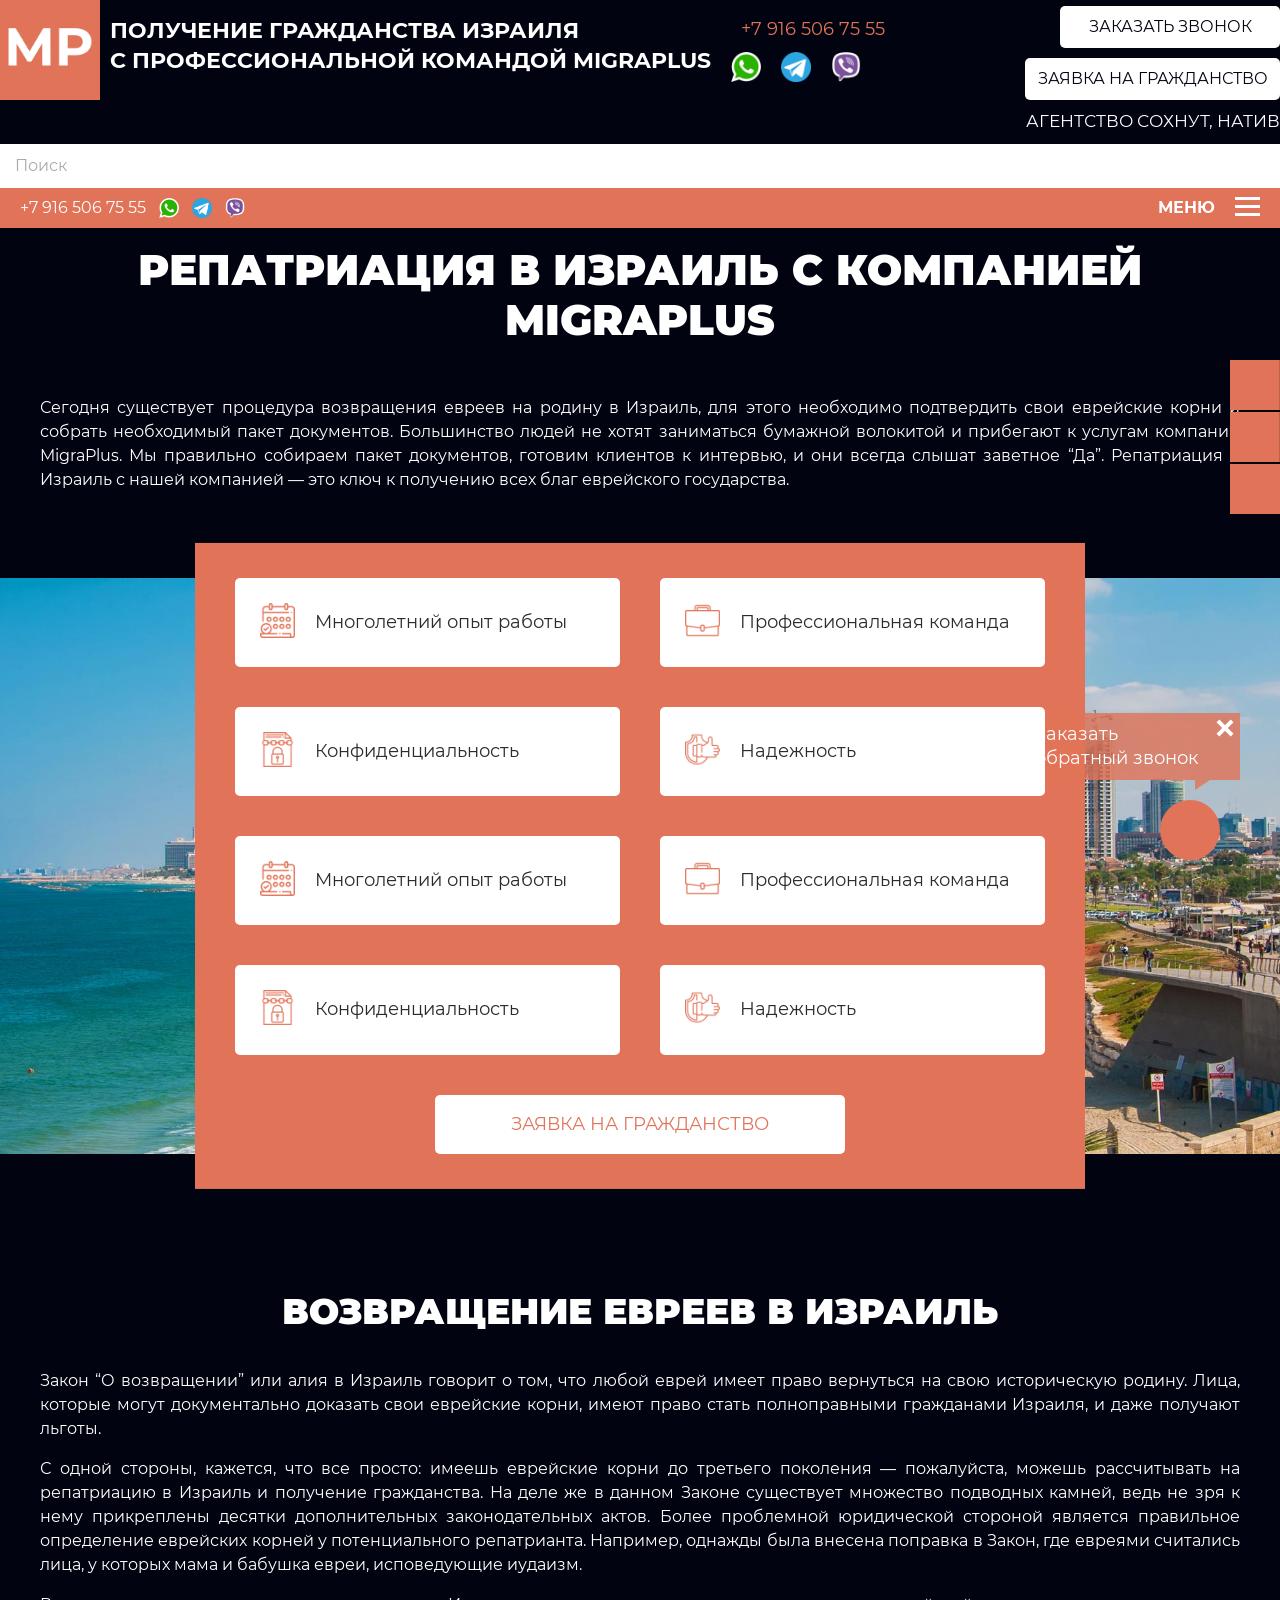
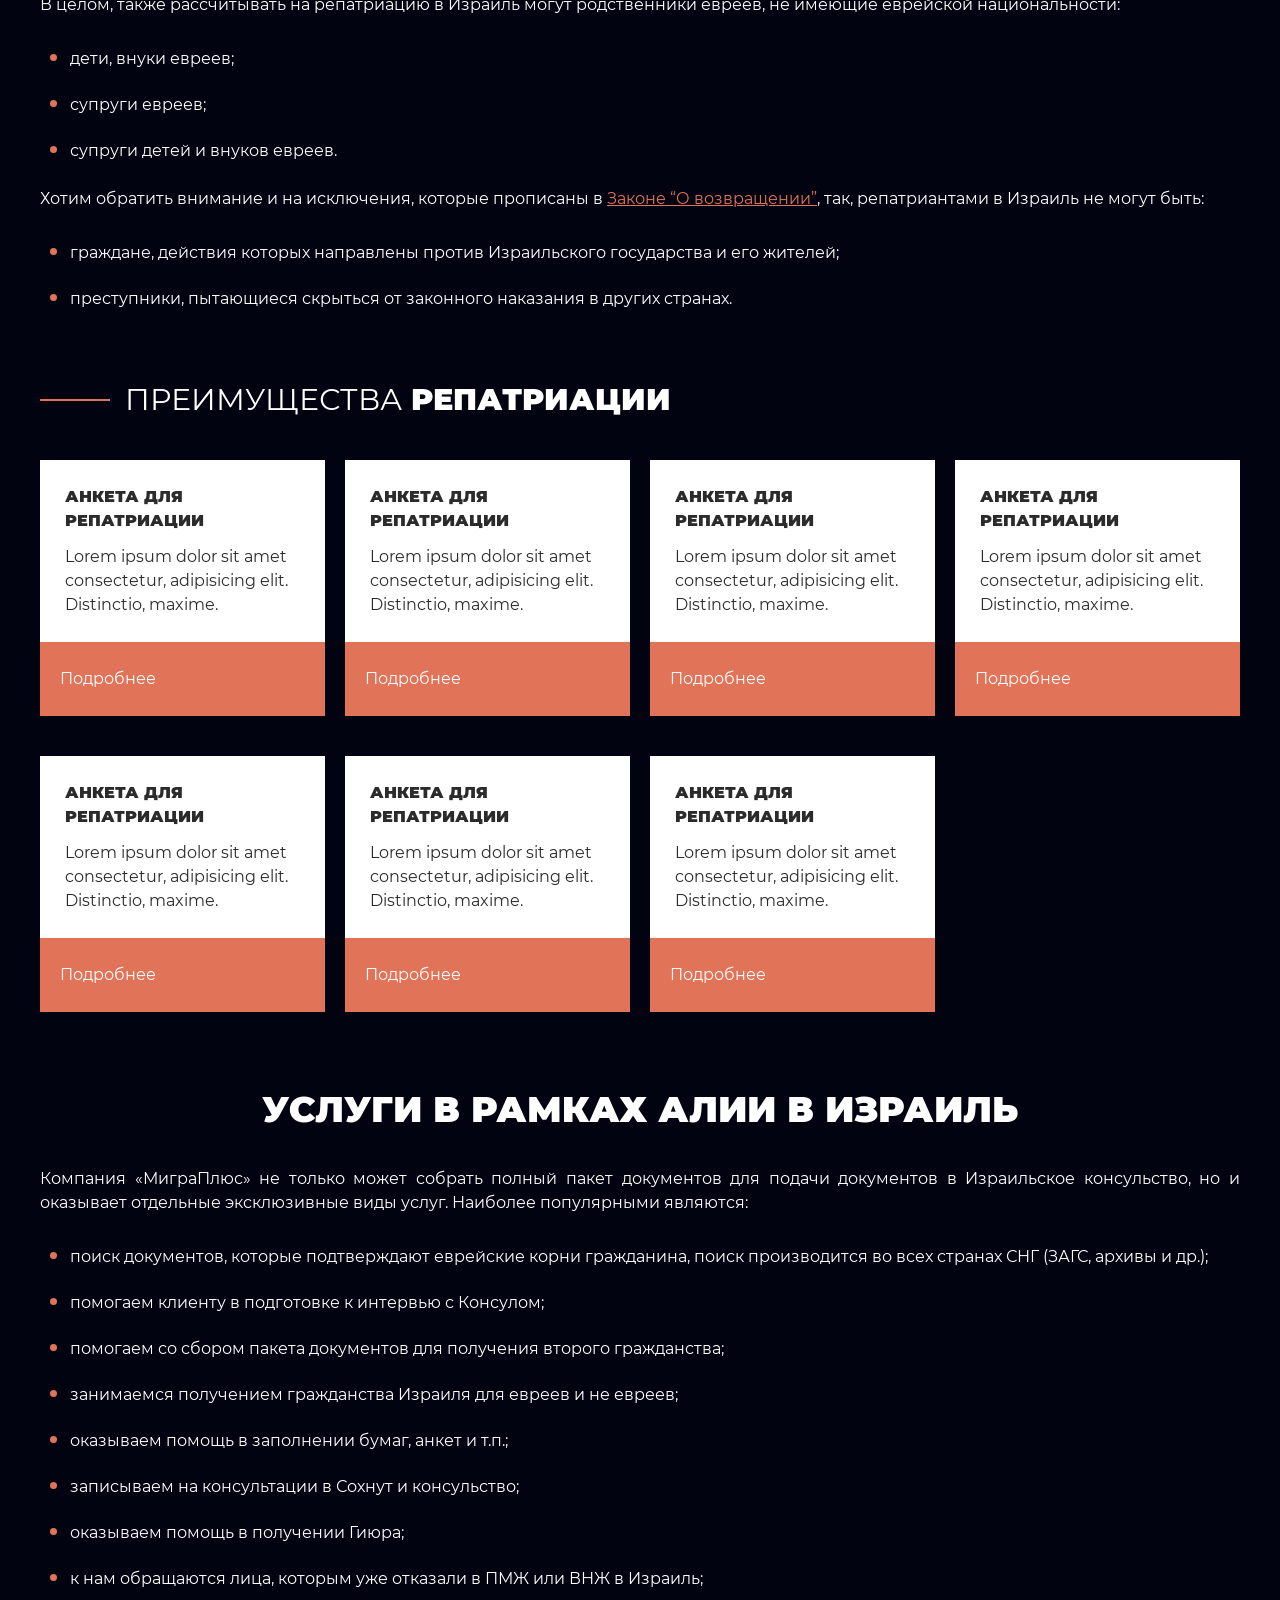
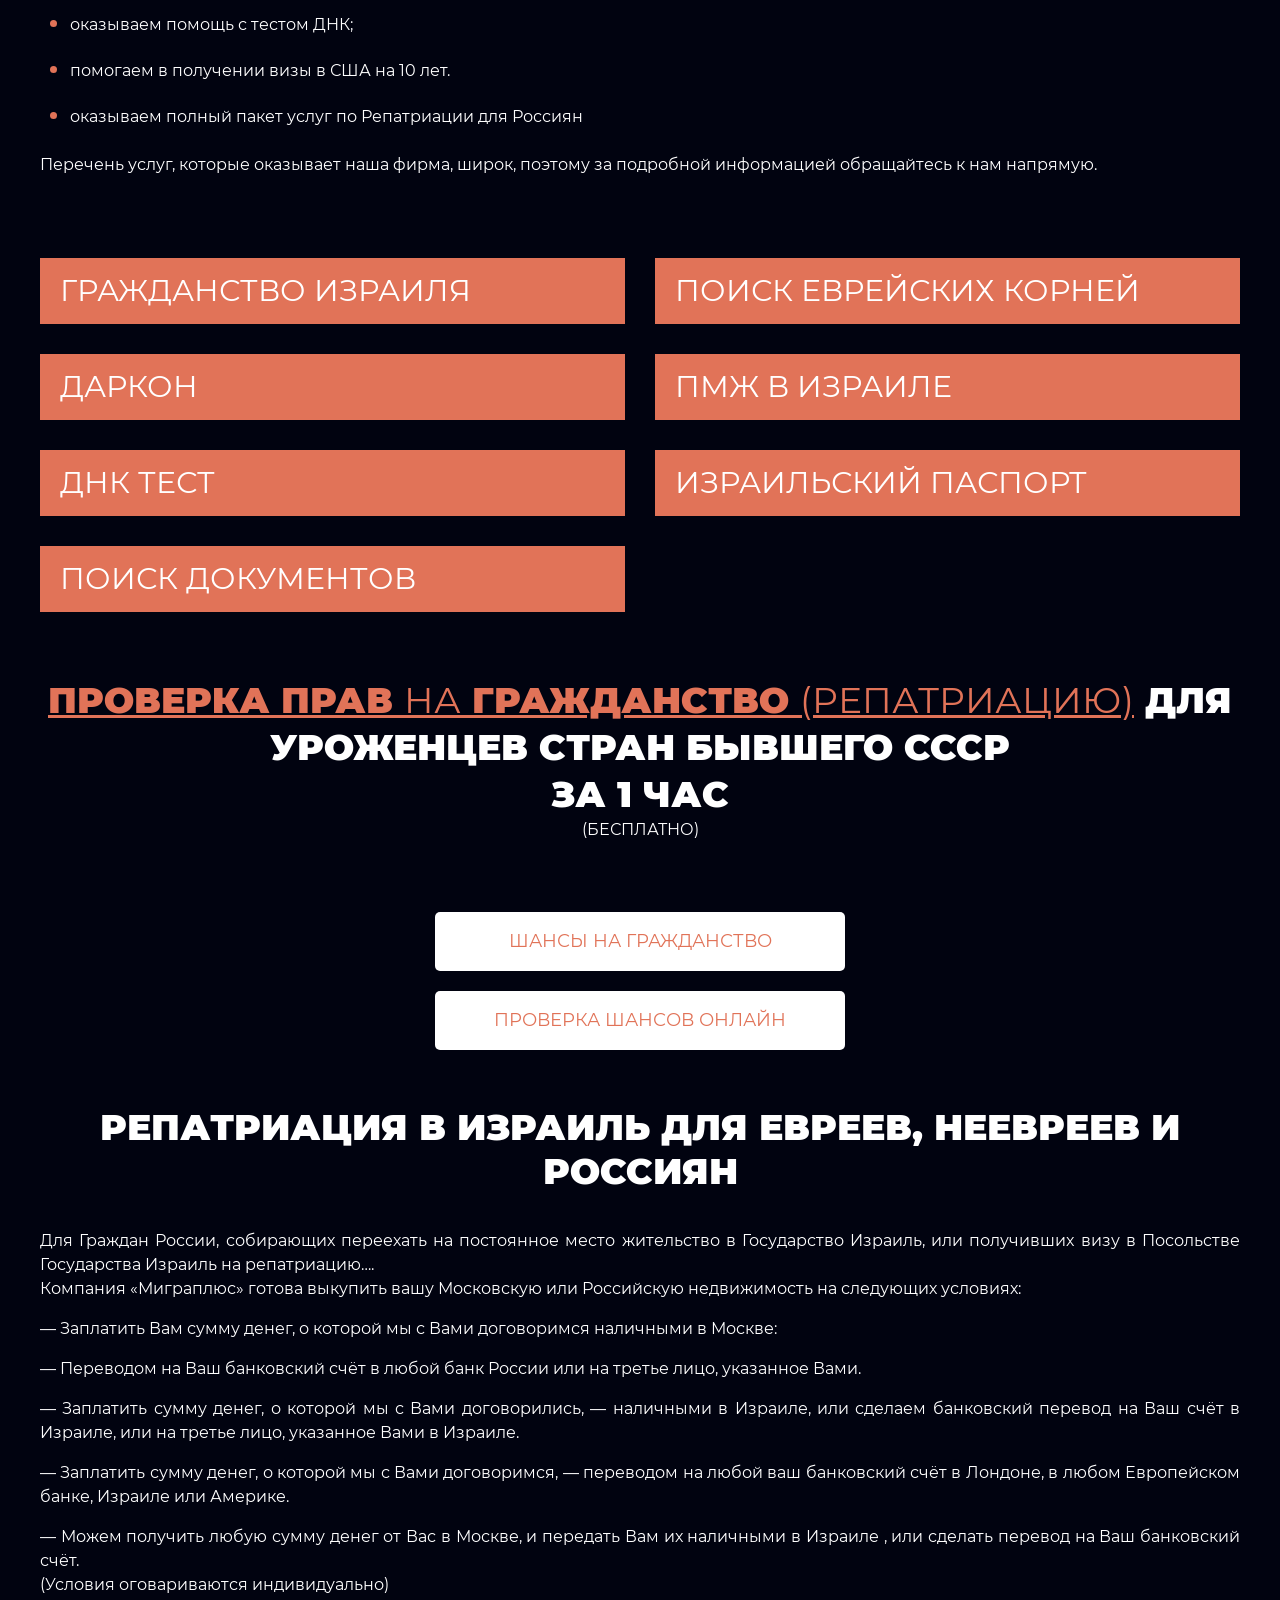
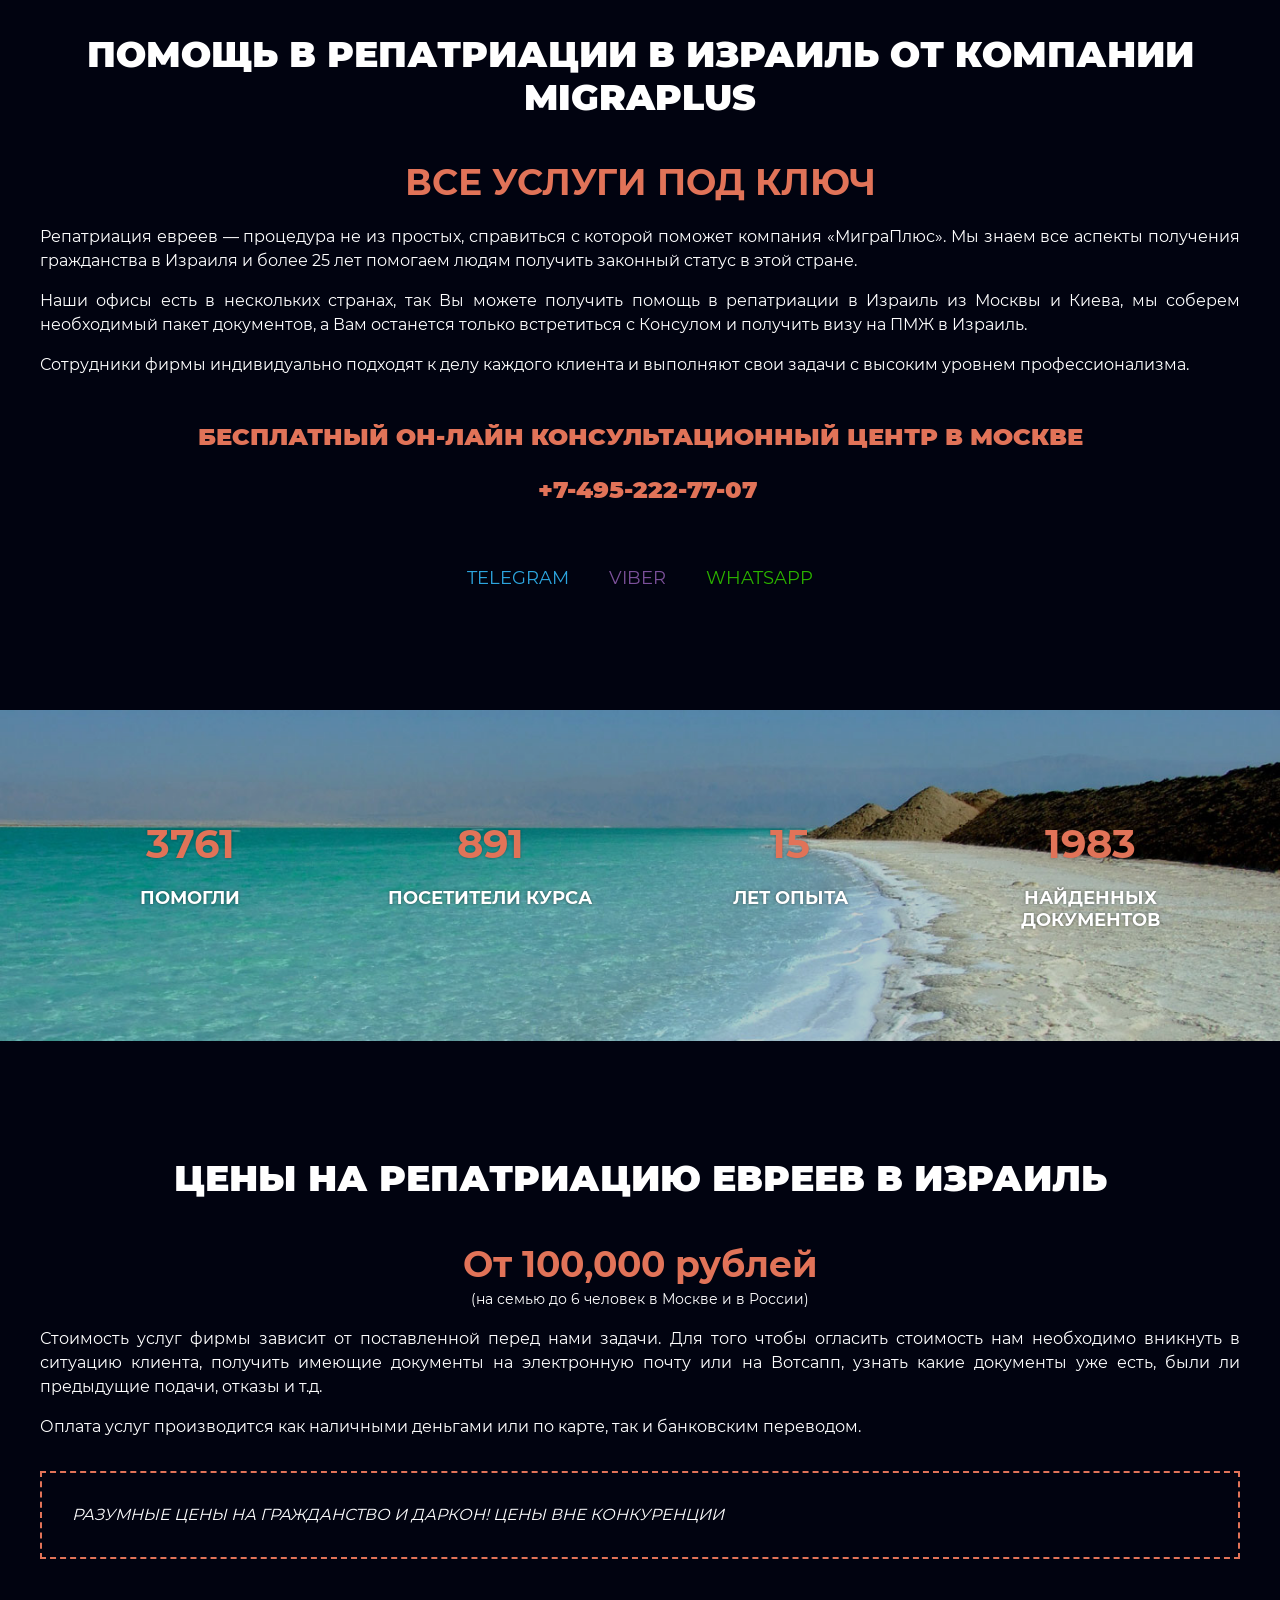
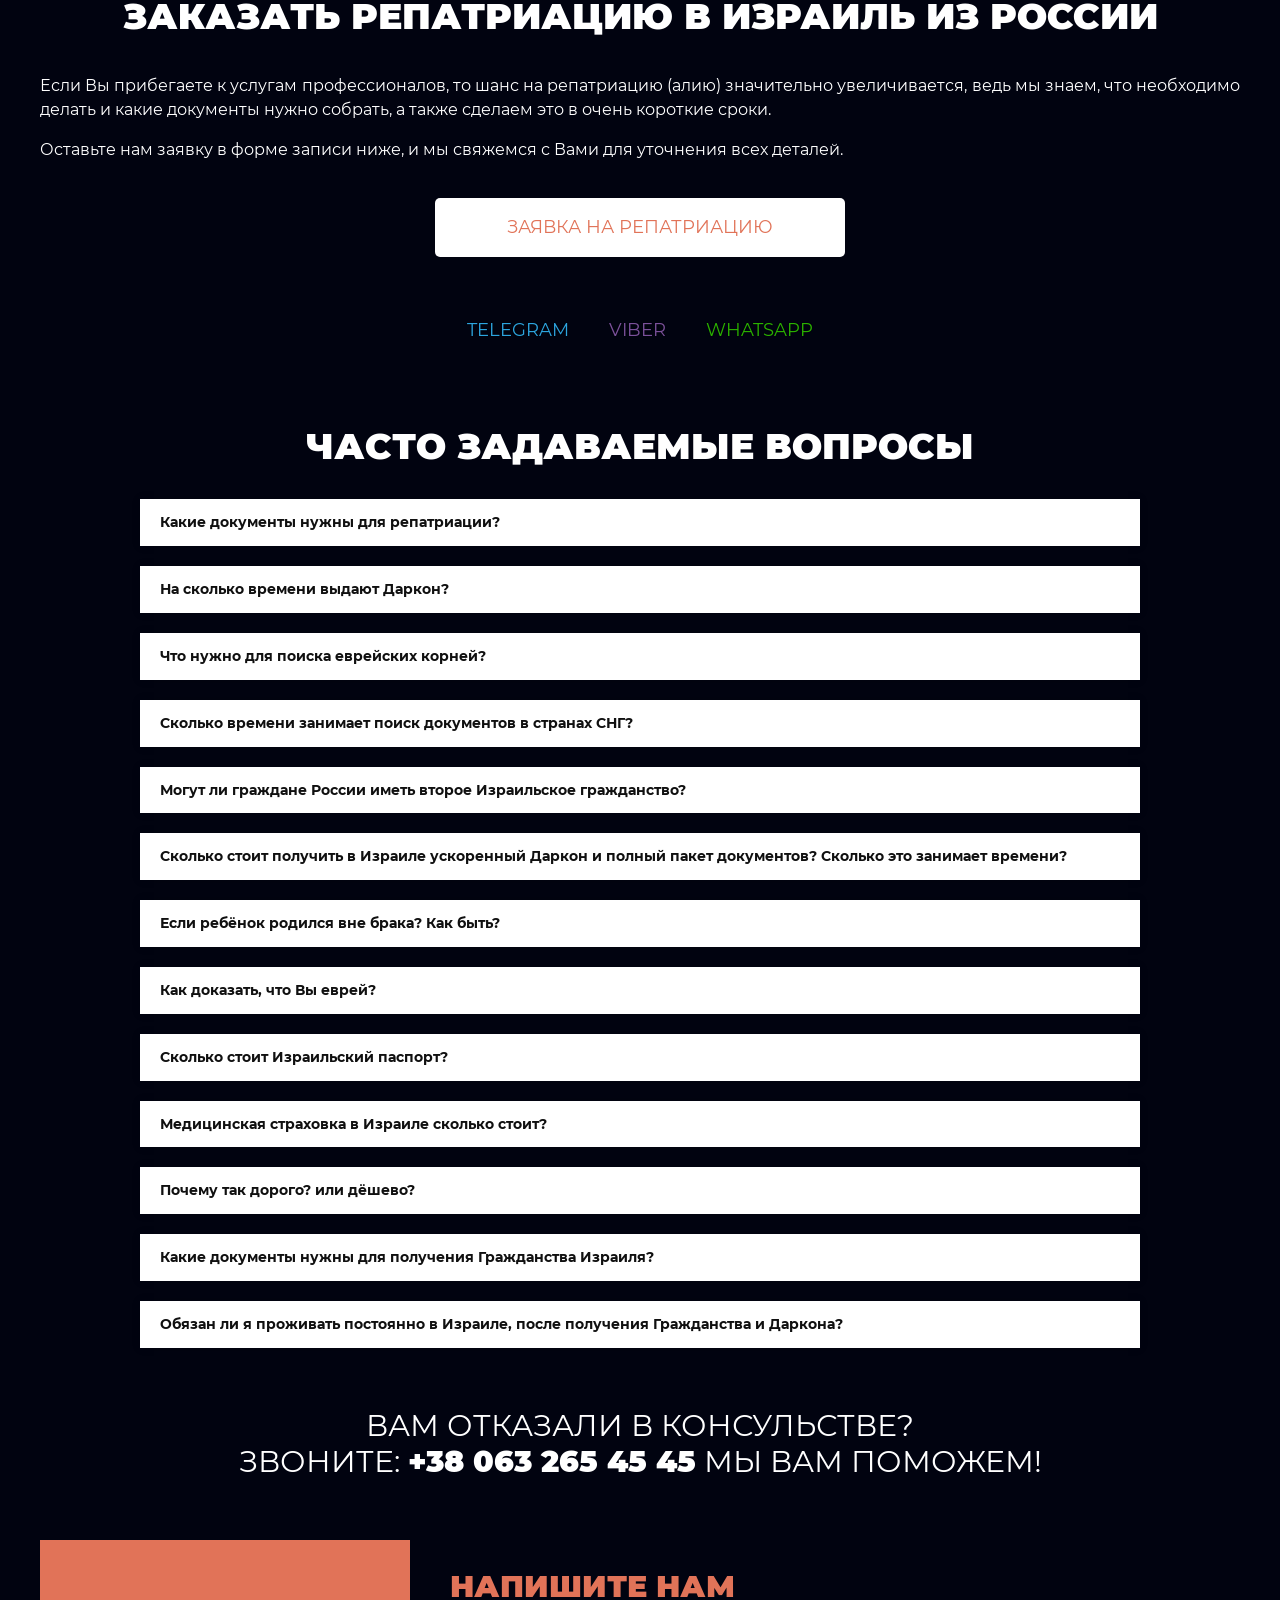
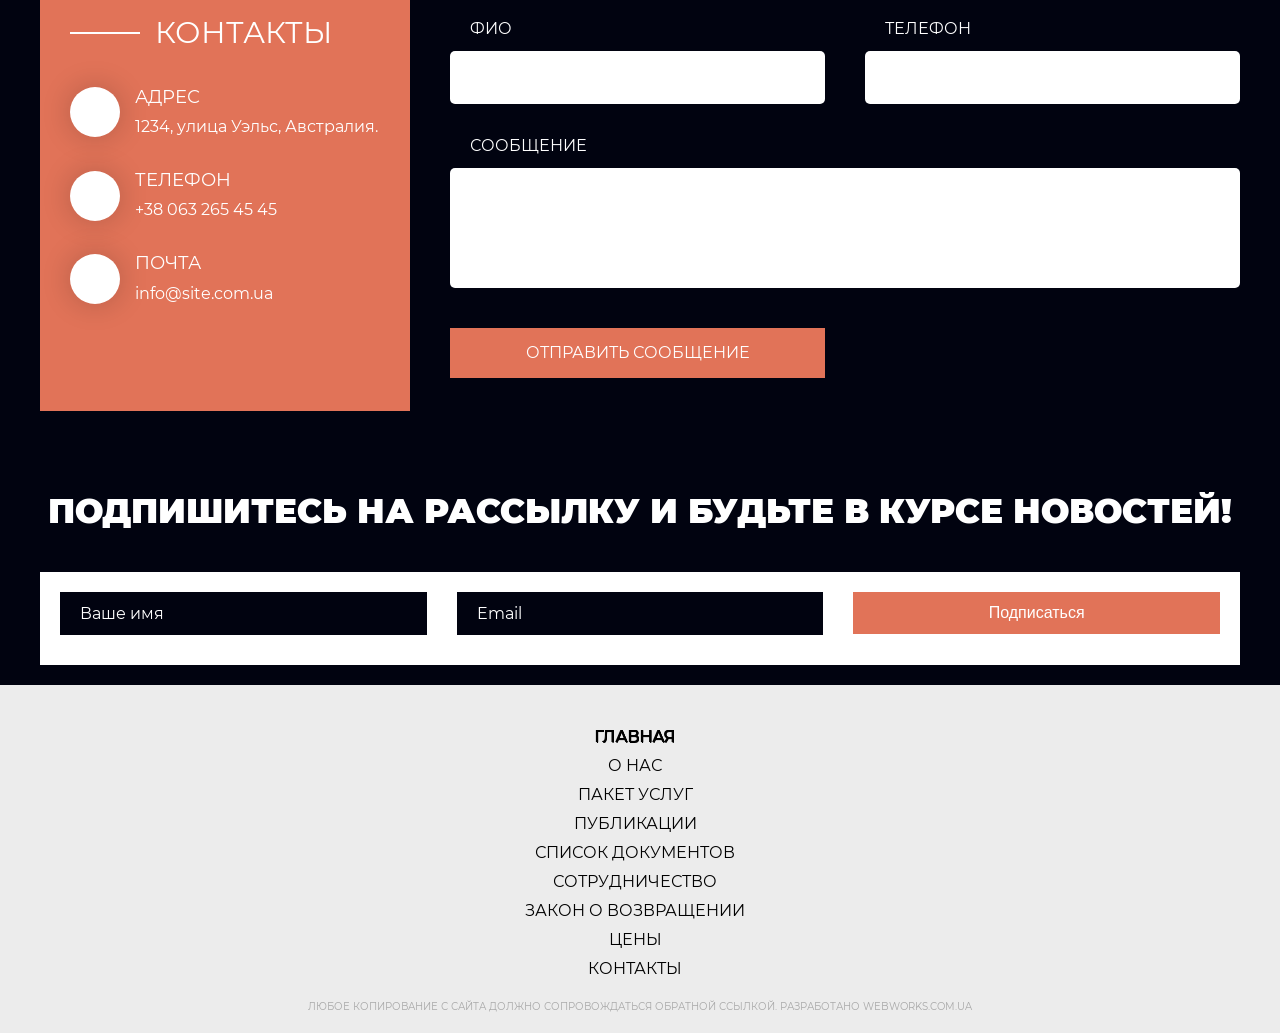
==== commit 98d478b8: "update" ====
--- a/main-news.html
+++ b/main-news.html
@@ -730,23 +730,25 @@
     </div>
 </div>
 <section class="mailing">
-    <div class="container container--block">
+    <div class="container">
         <div class="mailing__wrap">
-            <h3 class="mailing__title">Подпишитесь на рассылку и будьте в курсе новостей!</h3>
-            <div class="mailing__wrap-error">
-                <p class="mailing__error mailing__error--email" style="display: none">Неправильная почта</p>
-            </div>
-            <form action="" class="mailing__form">
-                <div class="mailing__box">
-                    <input type="text" class="mailing__input" placeholder="Ваше имя">
-                </div>
-                <div class="mailing__box">
-                      <input id="m_email" type="text" class="mailing__input" placeholder="Email">
-                </div>
-                 <div class="mailing__box">
-                   <button class="mailing__btn">Подписаться</button>
-                </div>
-            </form>
+                <h3 class="mailing__title">Подпишитесь на рассылку и будьте в курсе новостей!</h3>
+                <div class="mailing__block">
+                <div class="mailing__wrap-error">
+                    <p class="mailing__error mailing__error--email" style="display: none">Неправильная почта</p>
+                </div>
+                <form action="" class="mailing__form">
+                    <div class="mailing__box">
+                        <input type="text" class="mailing__input" placeholder="Ваше имя">
+                    </div>
+                    <div class="mailing__box">
+                          <input id="m_email" type="text" class="mailing__input" placeholder="Email">
+                    </div>
+                     <div class="mailing__box">
+                       <button class="mailing__btn">Подписаться</button>
+                    </div>
+                </form>
+            </div>
         </div>
     </div>
 </section>
--- a/css/style.css
+++ b/css/style.css
@@ -4233,11 +4233,17 @@
 }
 
 .mailing {
-	padding-bottom: 15px;
+	padding-bottom: 20px;
 }
 
 .mailing__wrap {
 	padding: 0 10px;
+}
+
+.mailing__block {
+	padding: 0 20px;
+	padding-top: 20px;
+	background-color: #fff;
 }
 
 .mailing__title {
@@ -4246,7 +4252,7 @@
 	text-transform: uppercase;
 	color: #fff;
 	text-align: center;
-	margin-bottom: 50px;
+	margin-bottom: 40px;
 }
 
 .mailing__form {
@@ -4270,8 +4276,8 @@
 	width: 100%;
 	font-size: 16px;
 	color: #fff;
-	border: 1px solid #fff;
-	background-color: transparent;
+	background-color: #010310;
+	border: none;
 	outline: none;
 	padding: 12px 20px;
 }
@@ -4284,12 +4290,12 @@
 	display: block;
 	width: 100%;
 	font-size: 16px;
-	color: #e17358;
+	color: #fff;
 	padding: 12px 10px;
-	border: 1px solid #fff;
 	outline: none;
+	border: none;
 	text-align: center;
-	background-color: transparent;
+	background-color: #e17358;
 	transition: 0.3s background-color, 0.3s color, 0.3s border-color;
 }
 
@@ -4303,7 +4309,6 @@
 	cursor: pointer;
 	background-color: #e17358;
 	color: #fff;
-	border-color: #e17358;
 }
 
 .mailing__error {
